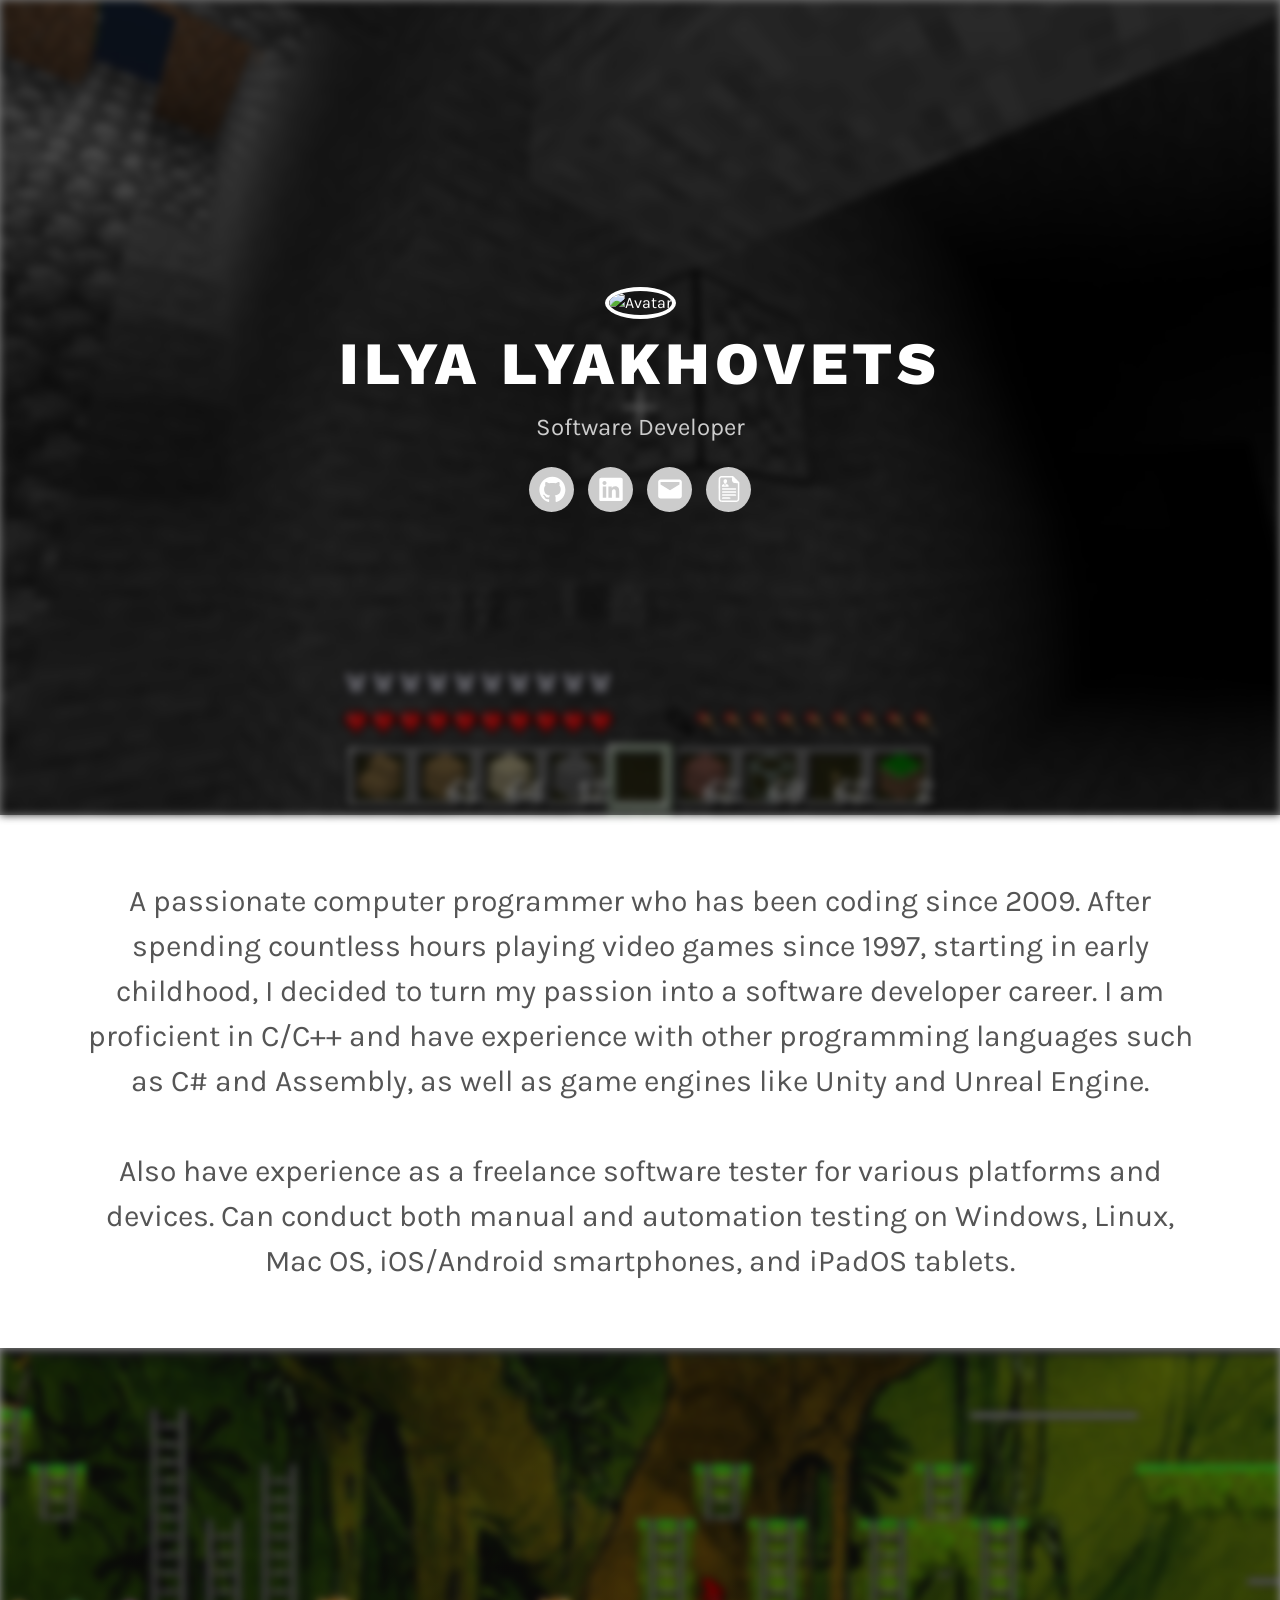
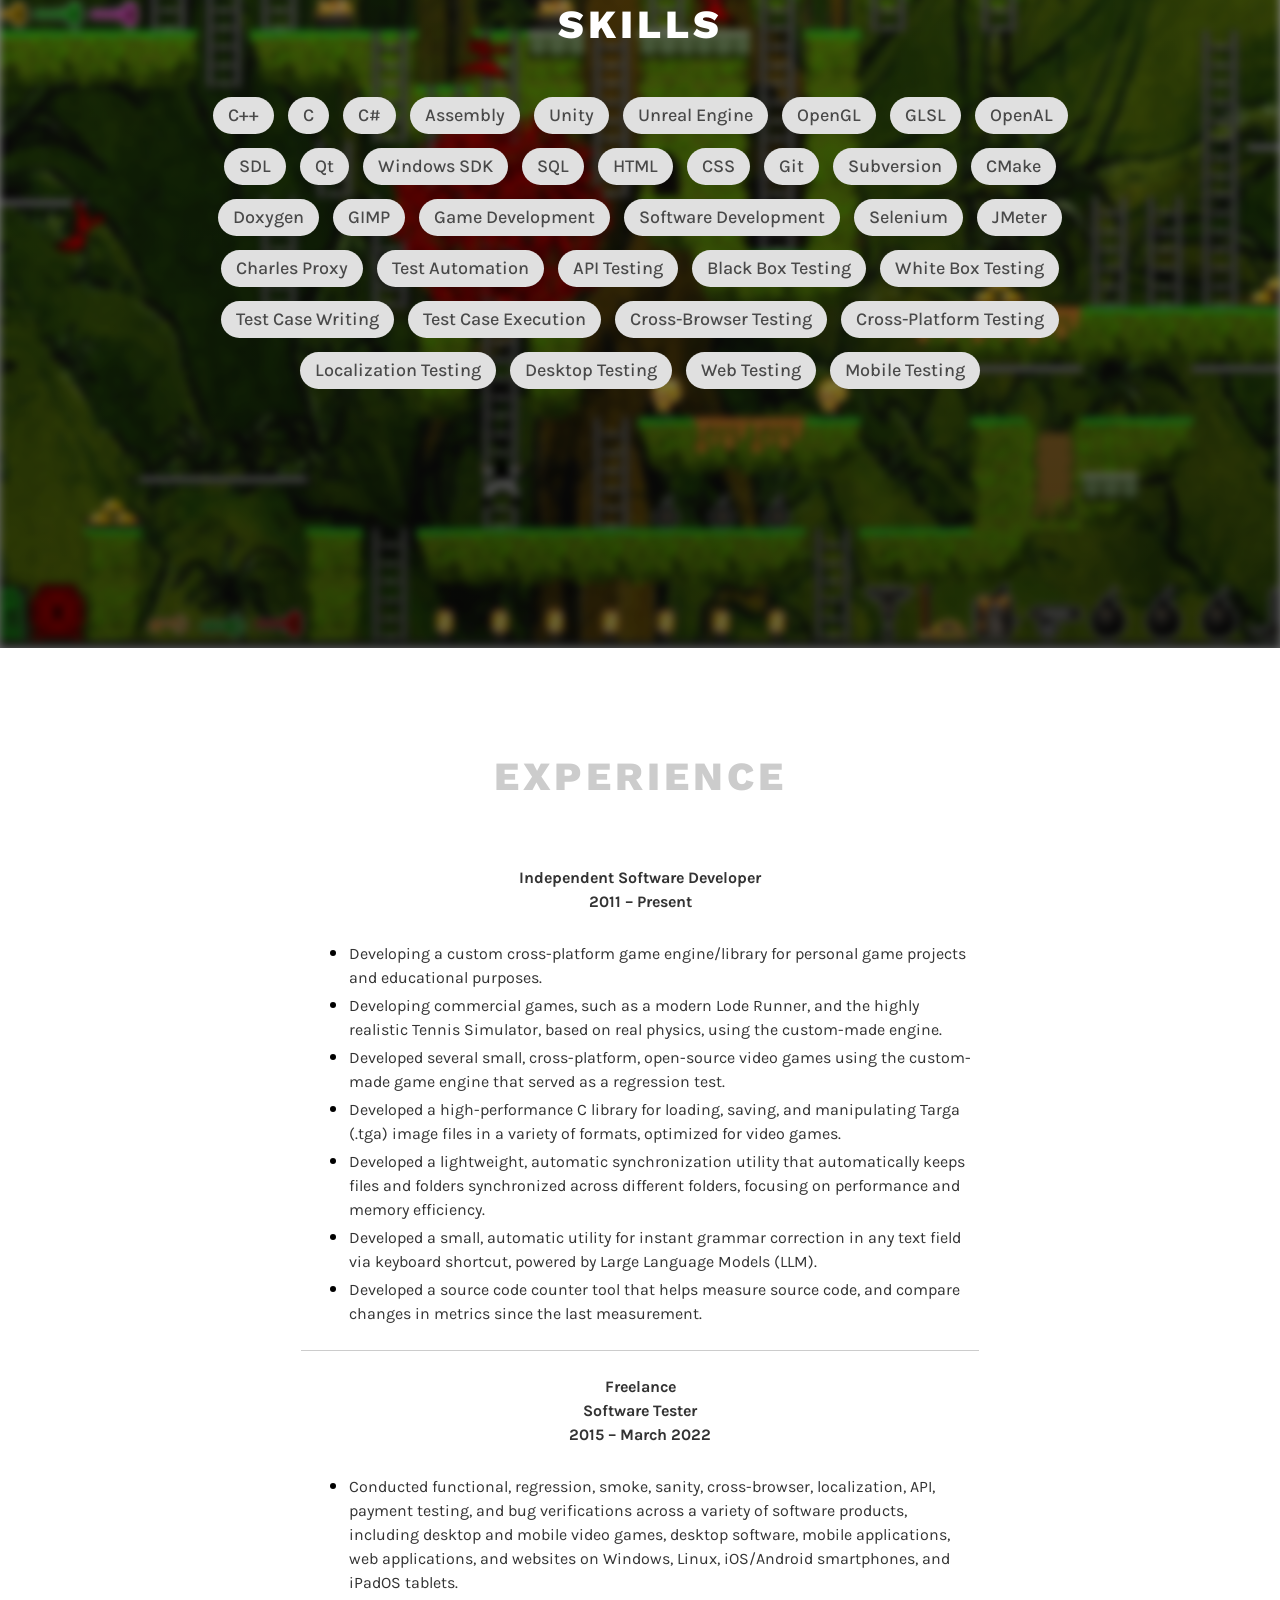
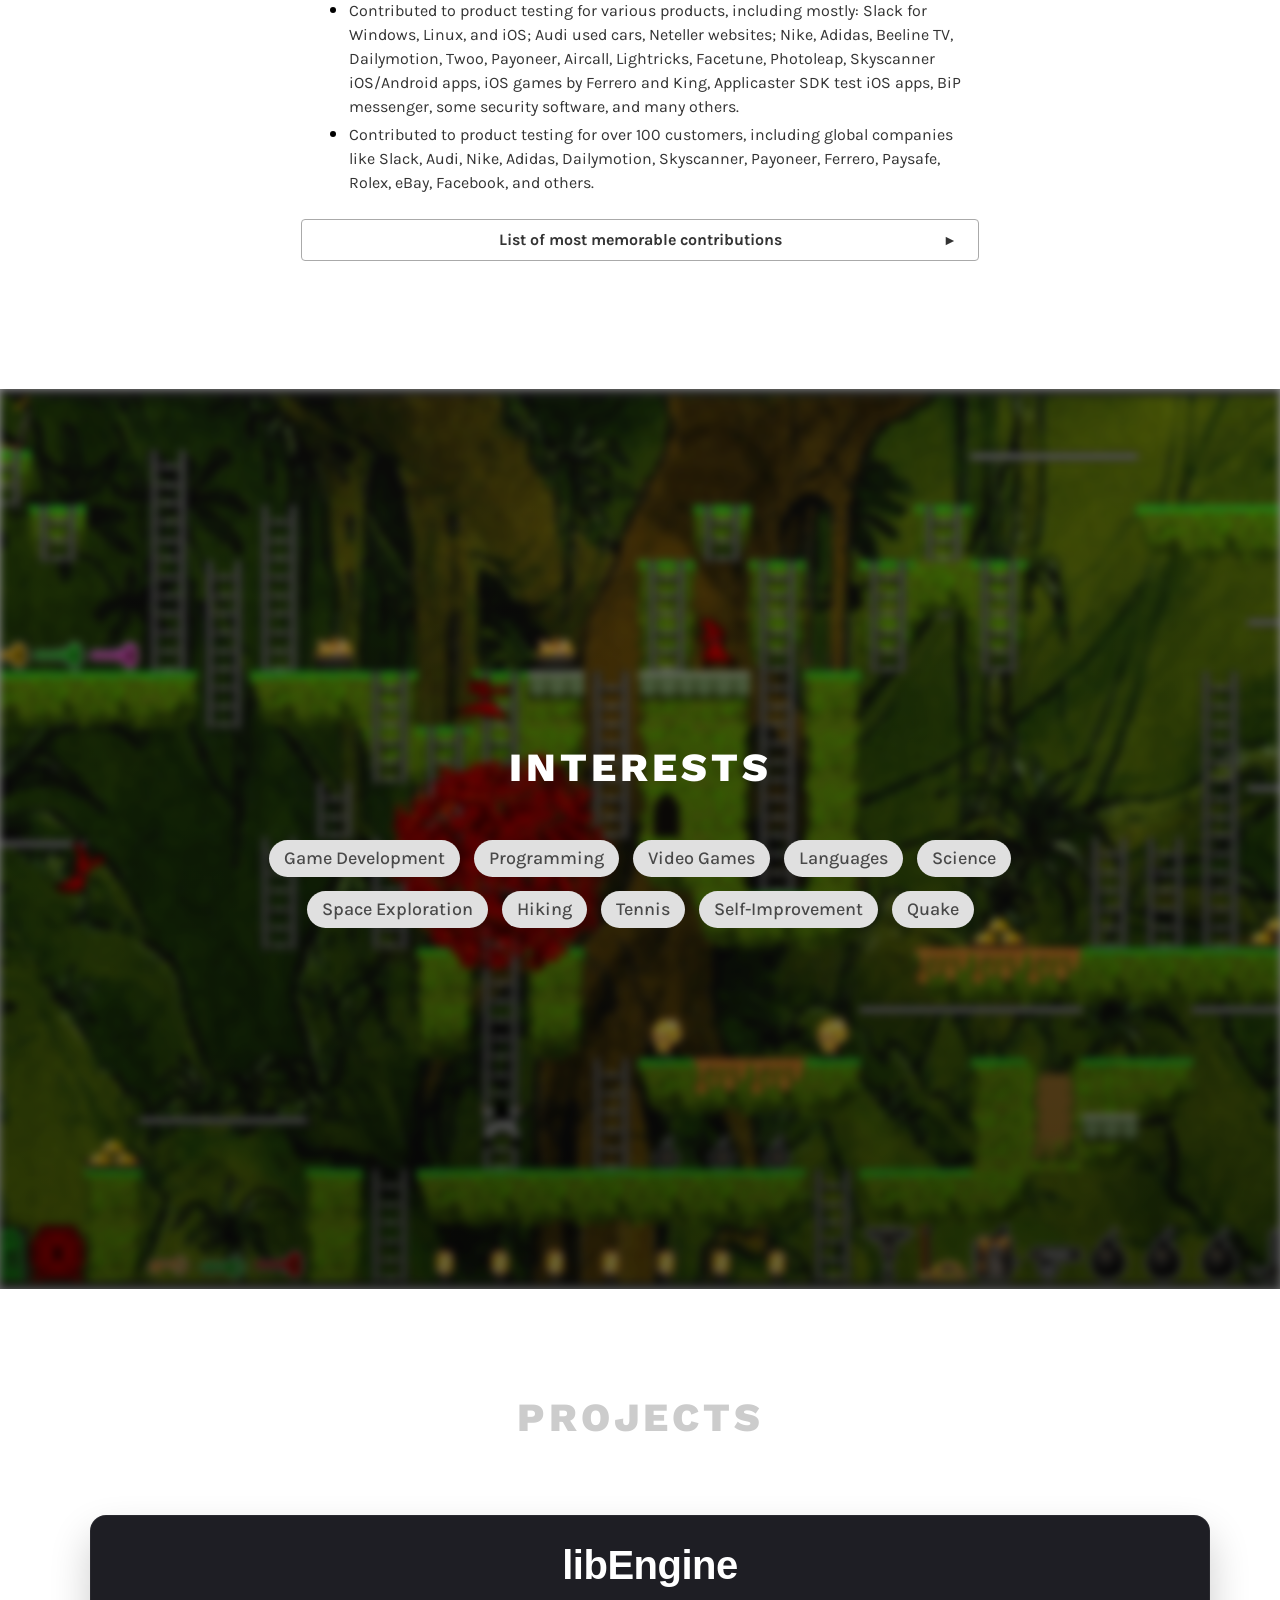
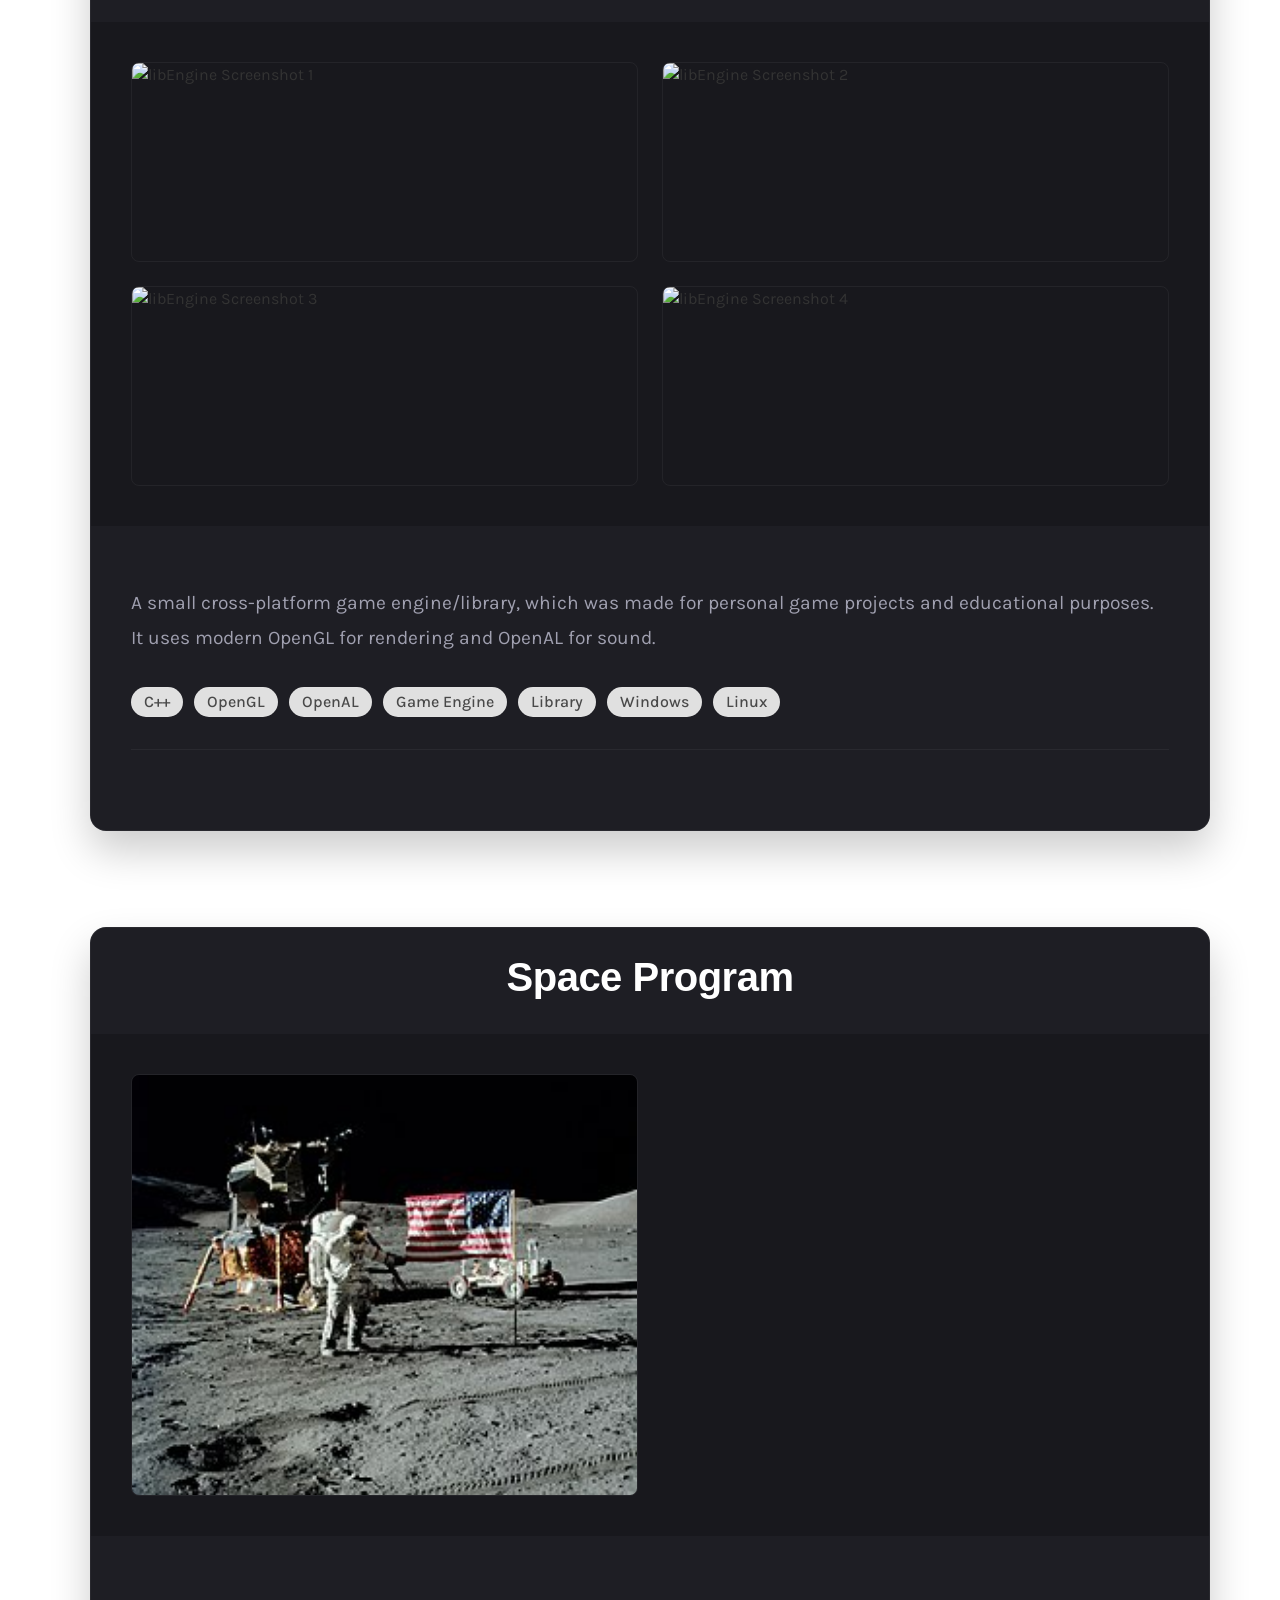
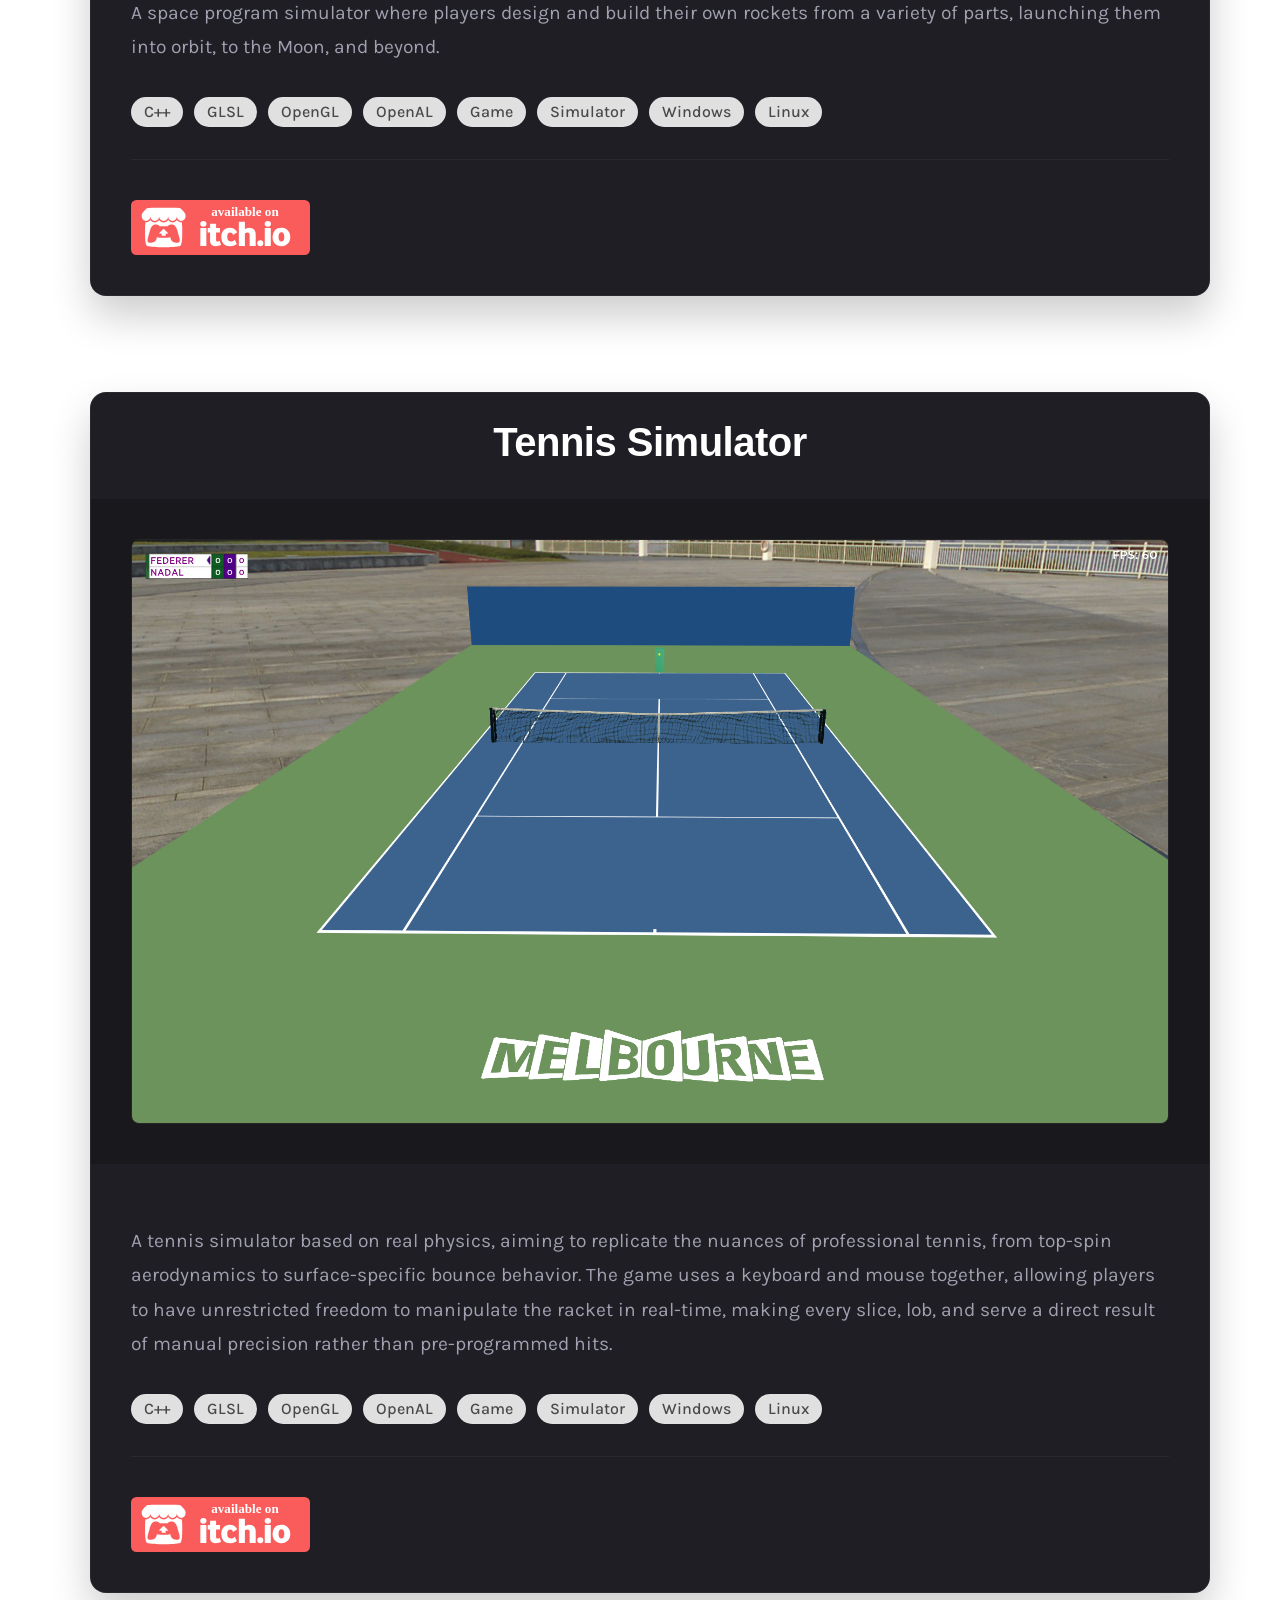
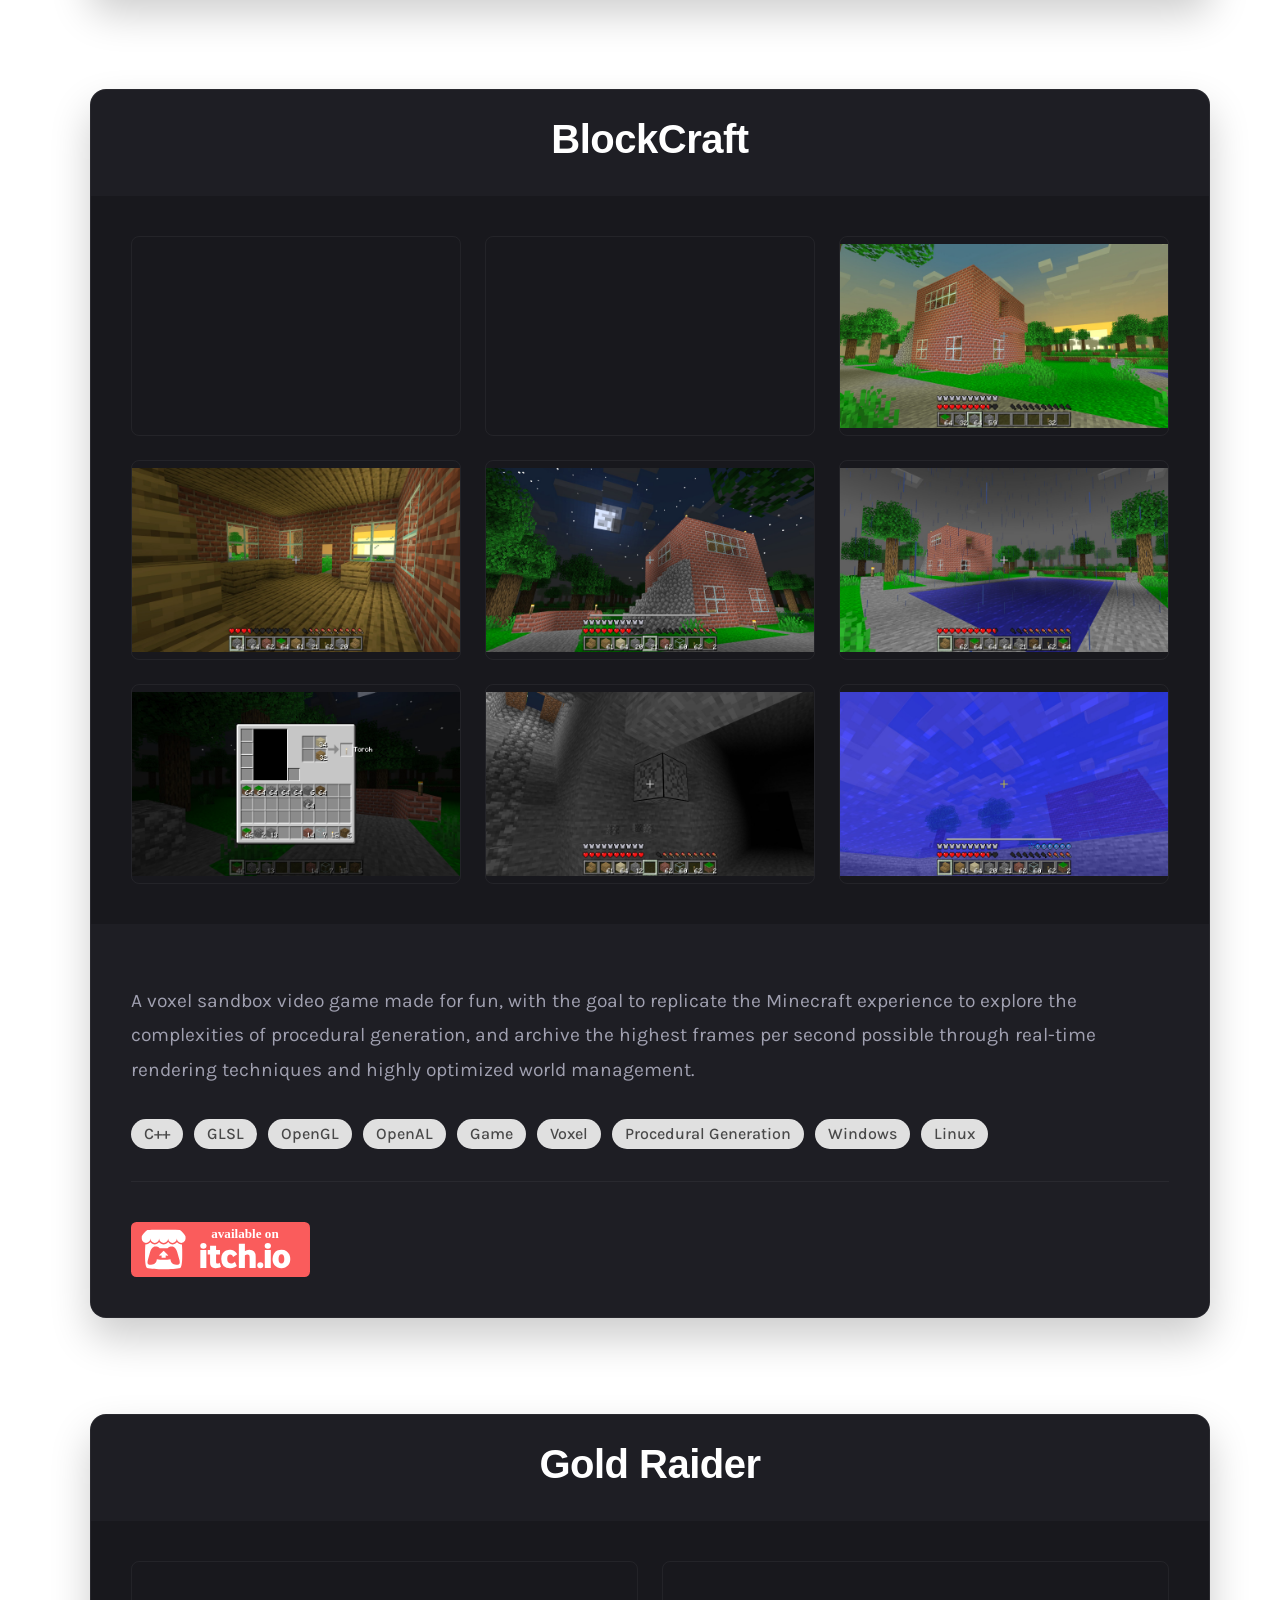
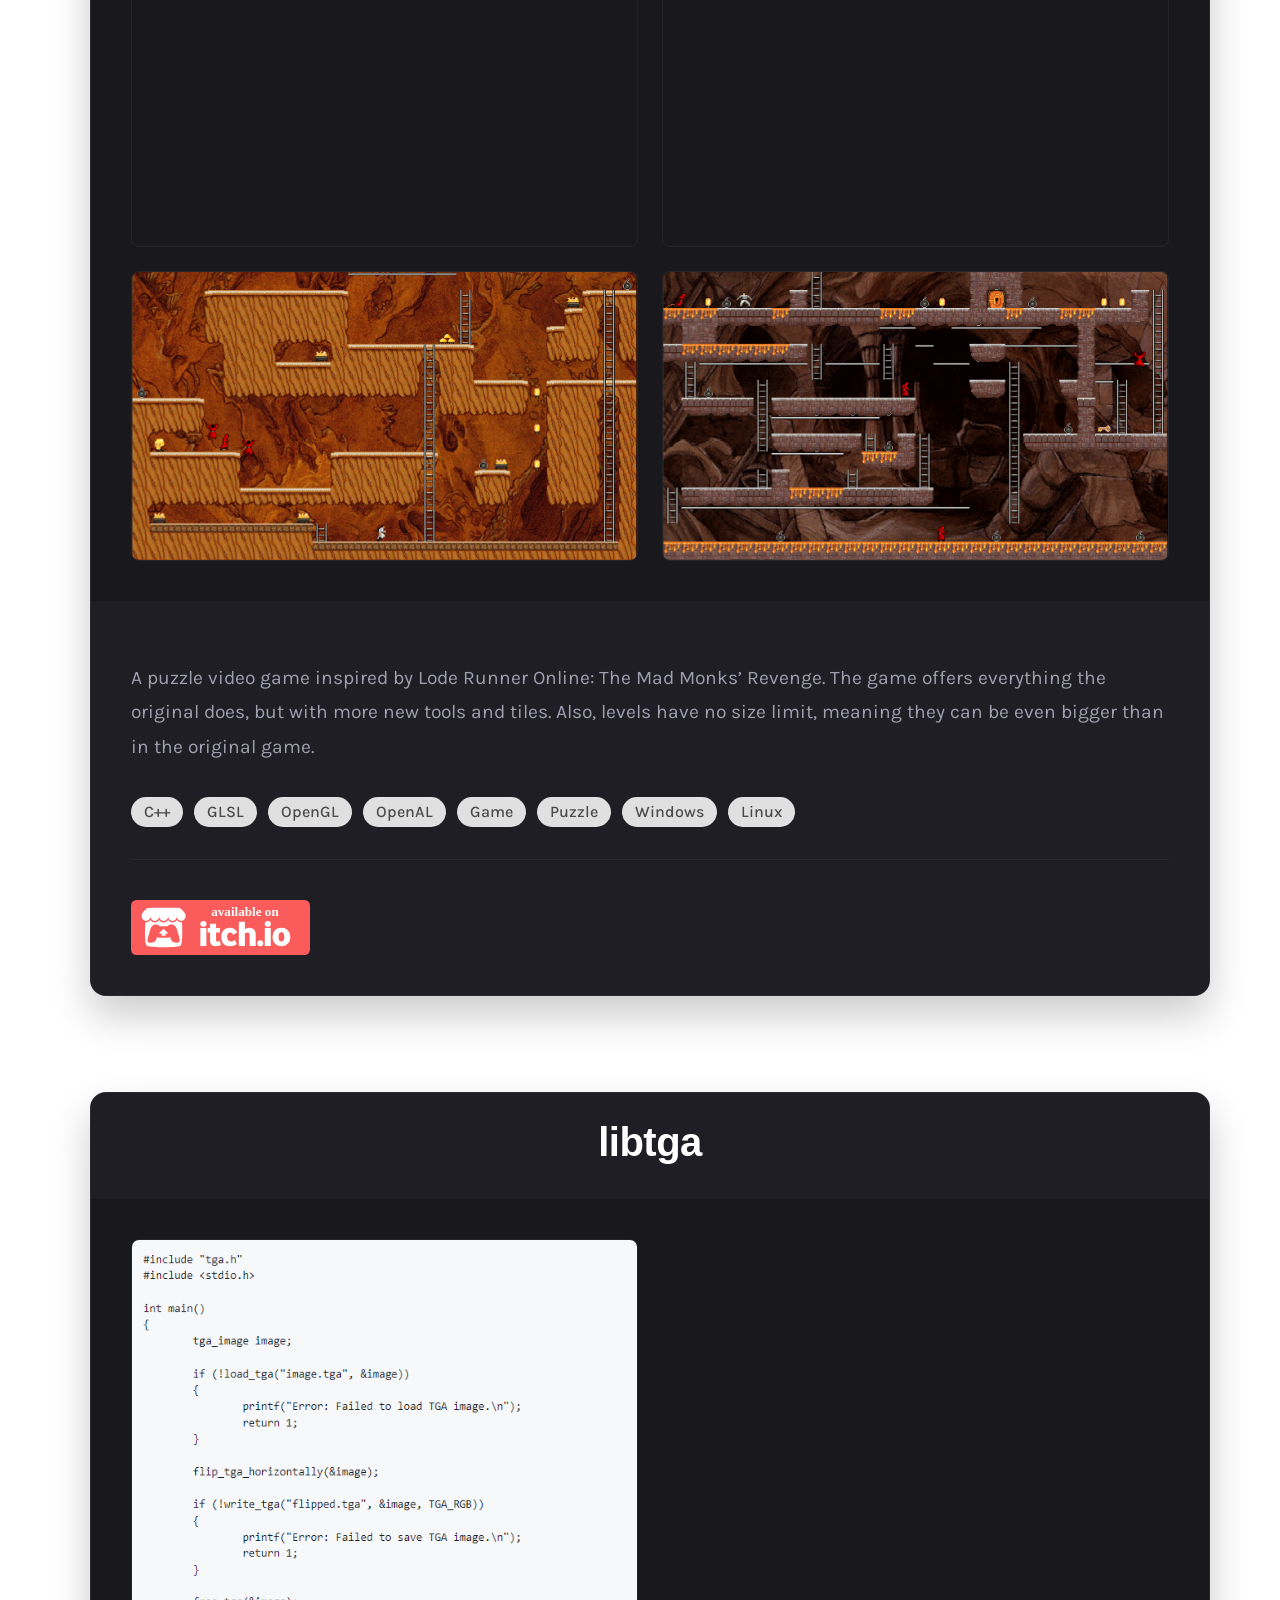
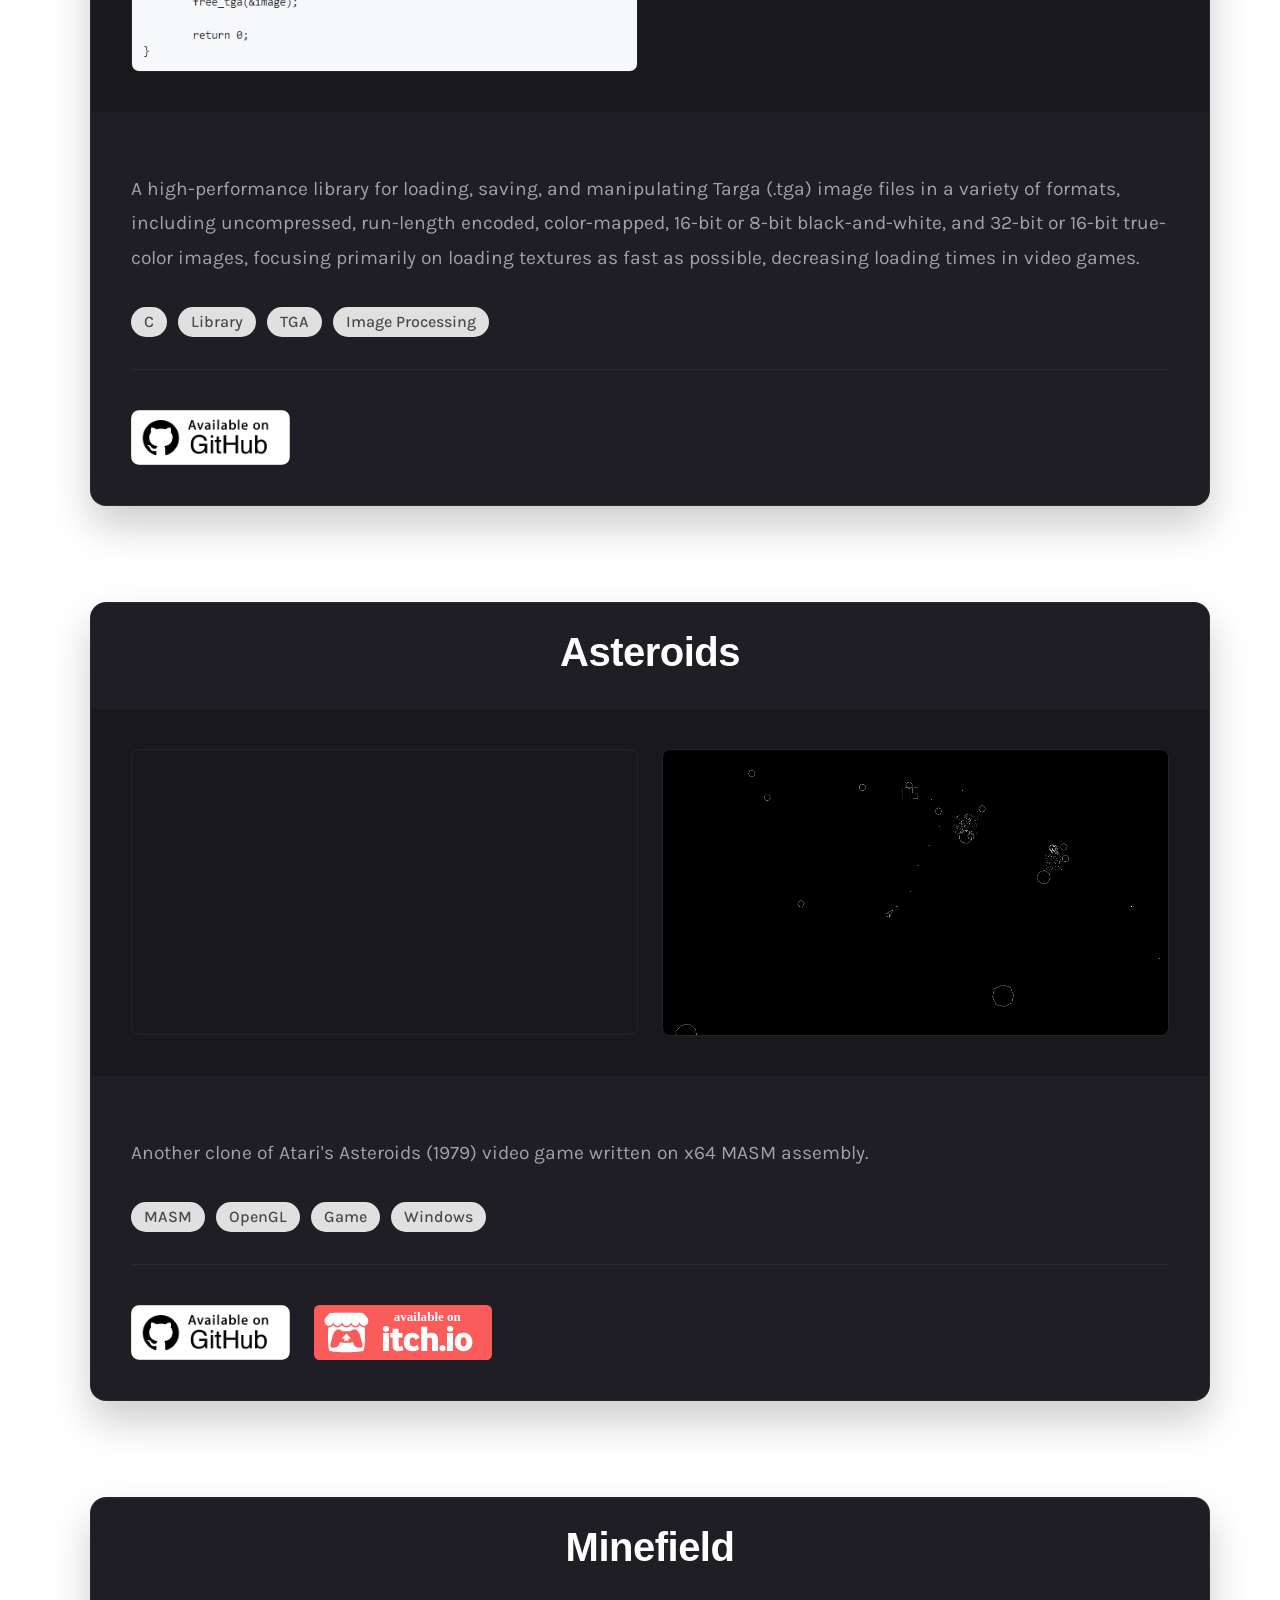
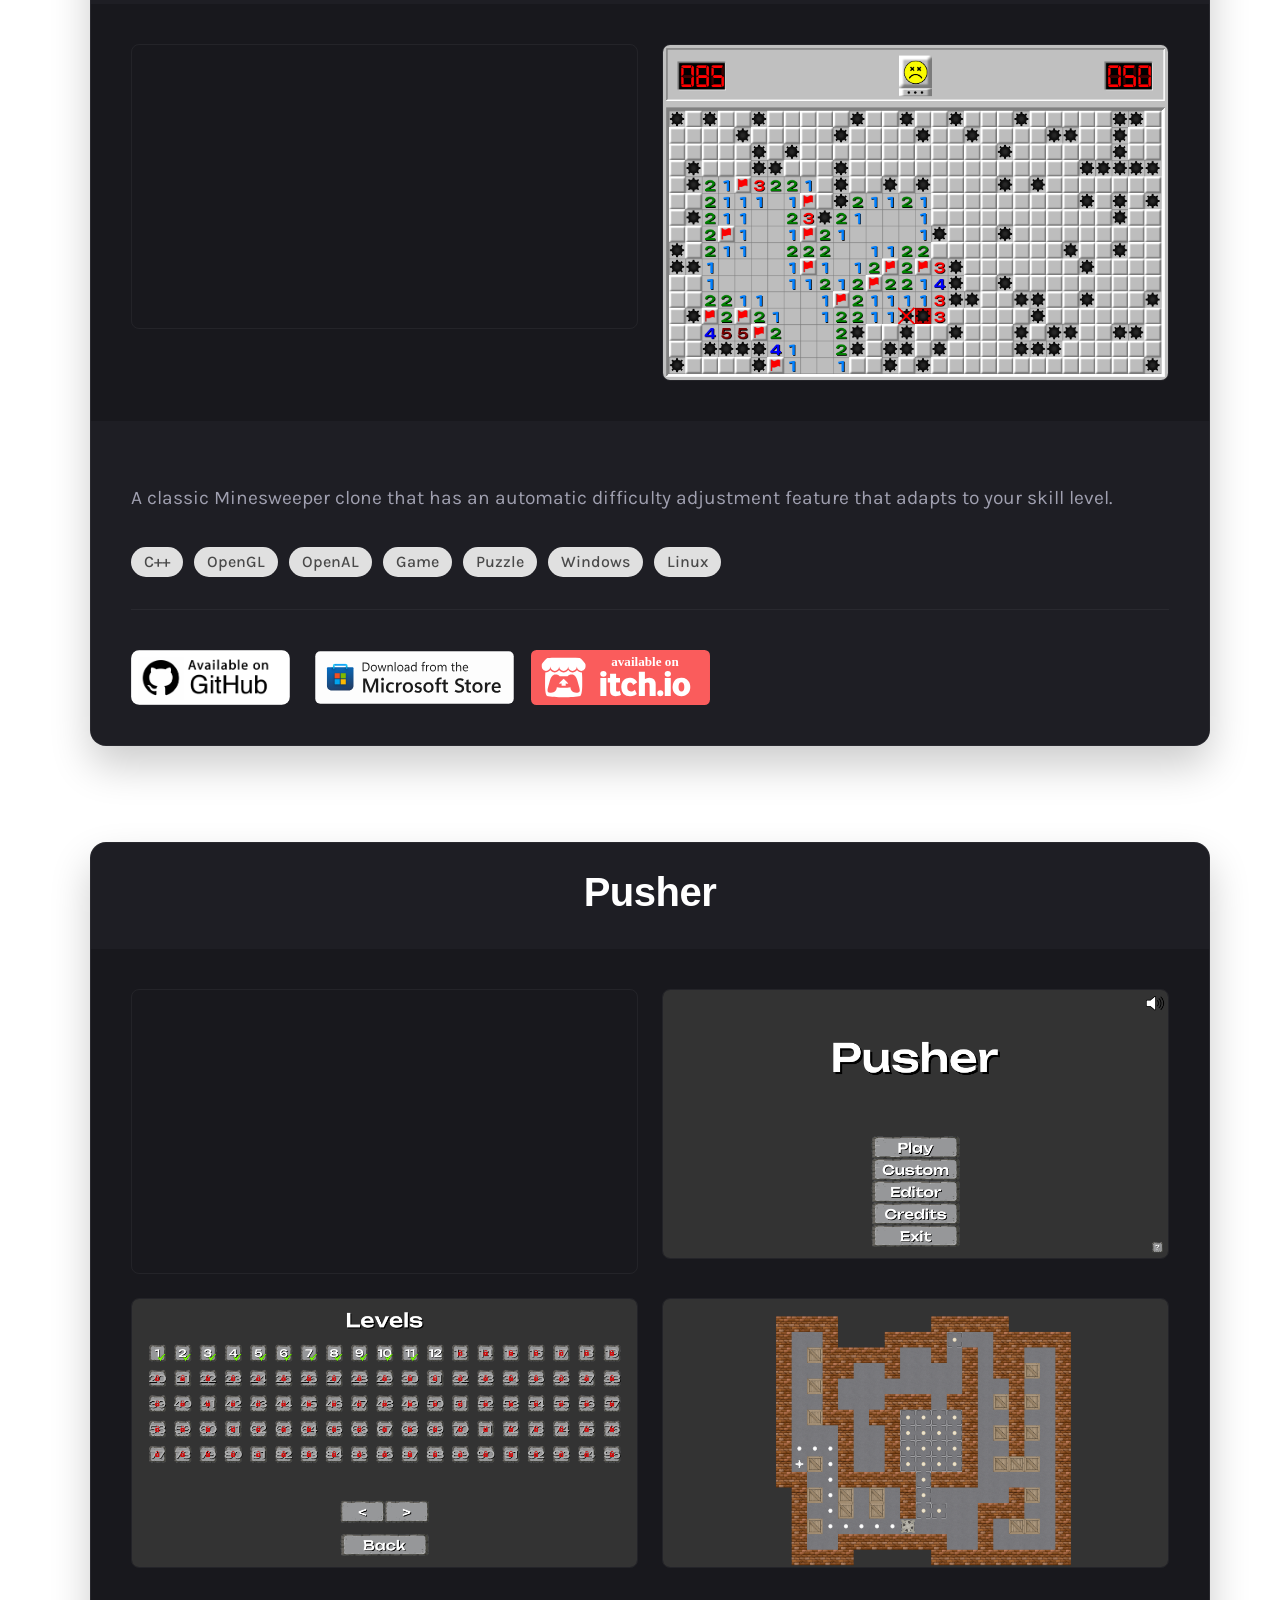
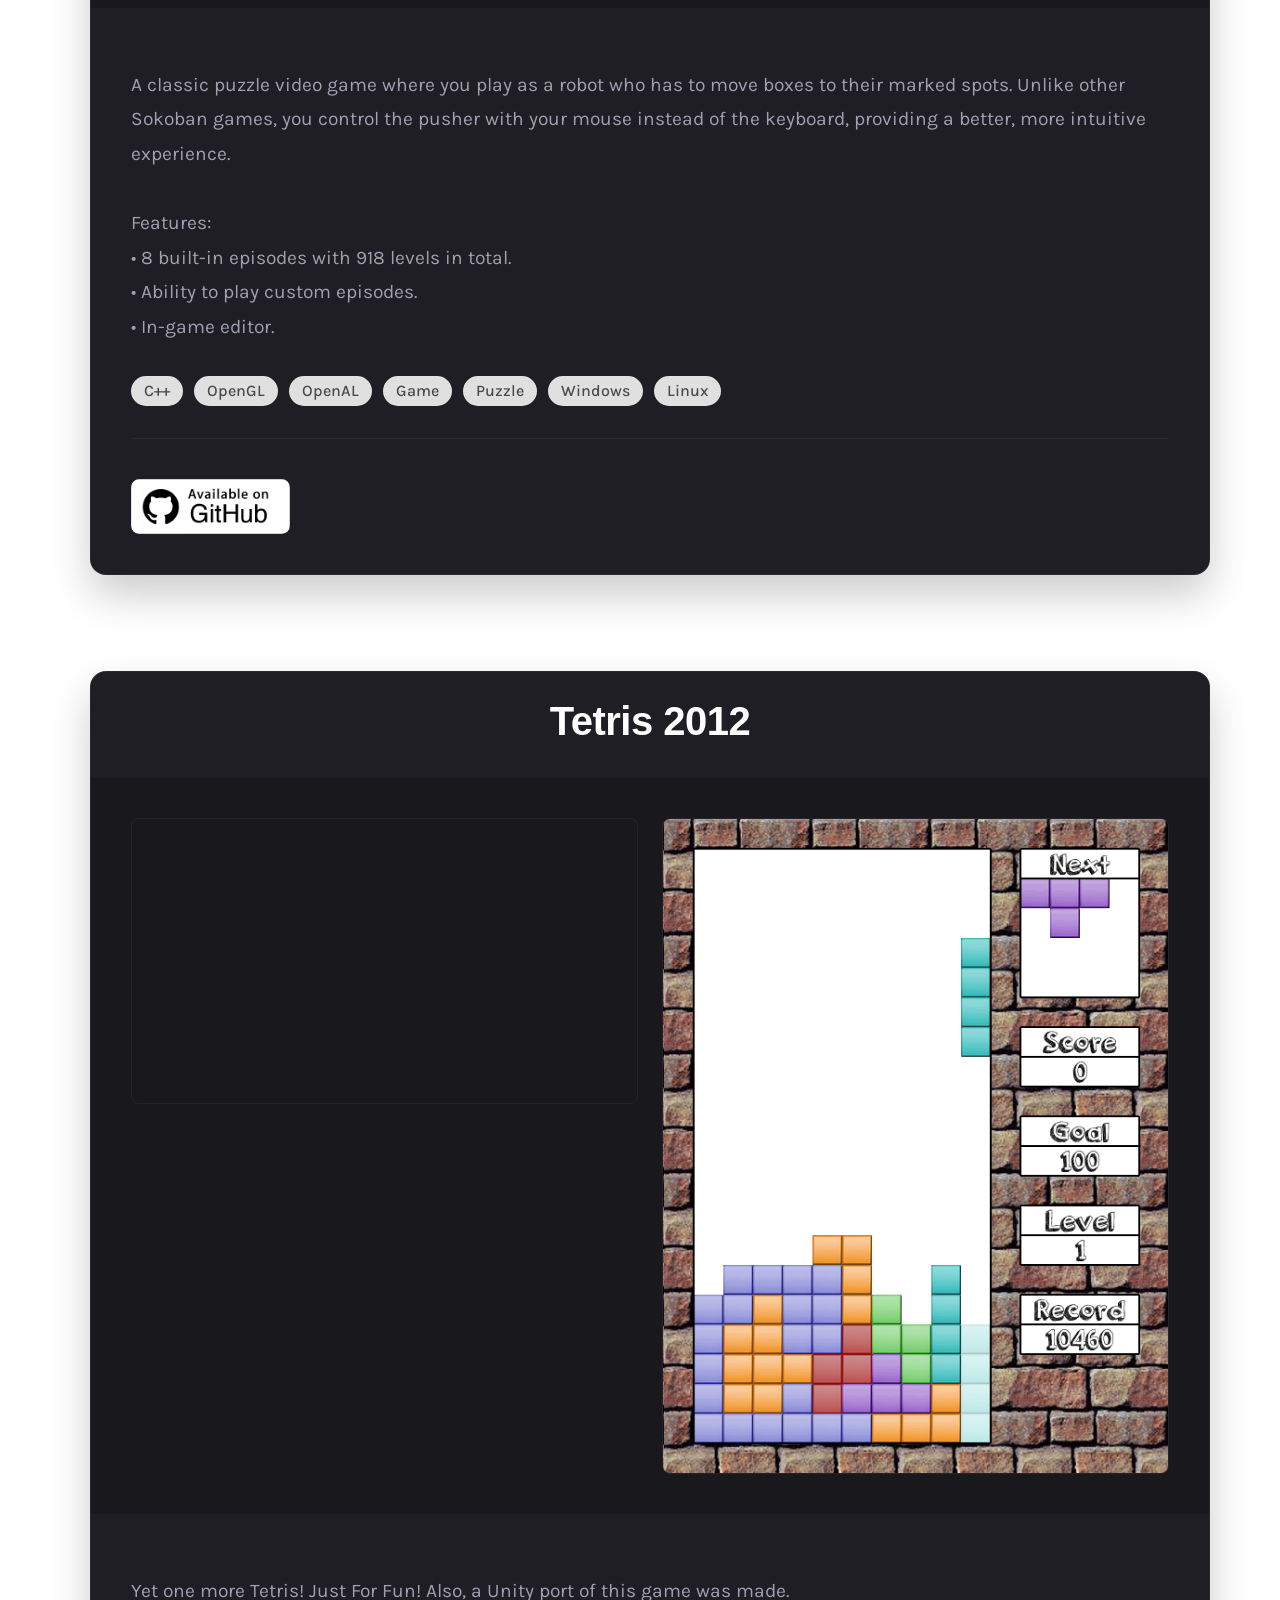
==== light.html @ 23eed8d0 "Init" ====
<!DOCTYPE html>

<html>

<head>
	<title>Ilya Lyakhovets - Software Developer</title>

	<meta name='robots' content='noindex,nofollow' />

	<meta charset="utf-8" />
	<meta lang="en" />
	<meta http-equiv="Content-Type" />
	<meta content="text/html" />
	<meta name="viewport" content="width=device-width, initial-scale=1.0, user-scalable=no" />

	<meta name="twitter:card" content="summary" />
	<meta property='og:title' content='Ilya Lyakhovets - Software Developer' />
	<meta property='og:image'
		content='https://gravatar.com/avatar/655f60ffa1a6ae127097d64c8417f8a7687ff27865ecfe8720d171d88a812bda?s=300' />
	<meta property='og:description' content='Personal website' />
	<meta property='og:url' content='https://ilyalts.github.io/' />
	<meta name="description" content="Ilya Lyakhovets - Software Developer">
	<meta name="author" content="Ilya Lyakhovets">

	<link rel="stylesheet" href="css/style.css" type='text/css' media='all'>
	<link rel="stylesheet" href="css/modal.css" type='text/css' media='all'>
	<link rel='stylesheet' id='lts-fonts_url-css'
		href='https://fonts.googleapis.com/css?family=Work+Sans%3A800%7CKarla%3A400%2C400italic%2C700%2C700italic&#038;subset=latin%2Clatin-ext'
		media='all' />
	<!--<link rel="icon" href="favicon-blue.ico" type="image/x-icon">-->

	<!--Doesn't work properly in Firefox when using automatic option-->
	<meta name="color-scheme" content="light">
	<link rel="icon" href="favicon-black.ico" type="image/x-icon" media="(prefers-color-scheme: light)">
	<link rel="icon" href="favicon-white.ico" type="image/x-icon" media="(prefers-color-scheme: dark)">

	<!-- Global site tag (gtag.js) - Google Analytics -->
	<script async src="https://www.googletagmanager.com/gtag/js?id=UA-62017066-2"></script>
</head>

<!--======================================== MAIN ========================================-->

<body class="logged-in admin-bar lts-front-page author-hidden">
	<link rel="stylesheet" href="css/projects-inline.css">
	<header id="masthead">
		<div class="custom-header">
			<div class="custom-header-image"> <!--style="background-image: url(images/projects/gold-raider.png);">-->
				<video class="blur" autoplay muted loop id="background-video" poster="images/projects/blockcraft6.jpg">
					<source src="videos/blockcraft3.mp4" type="video/mp4">
				</video>

				<div class="site-branding">
					<div class="wrap">
						<img class="avatar"
							src="https://gravatar.com/avatar/655f60ffa1a6ae127097d64c8417f8a7687ff27865ecfe8720d171d88a812bda?s=300"
							alt="Avatar">
						<p class="site-title">Ilya Lyakhovets</p>
						<p class="site-description">Software Developer</p>

						<footer class="site-footer">
							<nav class="social-navigation social-navigation-svg" aria-label="Social Links Menu">
								<div class="menu-social-links-container">
									<ul id="menu-social-links" class="menu">
										<!--<li><a target="_blank" rel="noopener" href="https://www.facebook.com/IlyaLts">
												<span class="screen-reader-text">Facebook</span><svg class="icon" aria-hidden="true" role="img"> <use href="#icon-facebook" xlink:href="#icon-facebook"></use> </svg></a></li>-->
										<!--<li><a target="_blank" rel="noopener" href="https://x.com/IlyaLts">
												<span class="screen-reader-text">X</span><svg class="icon" aria-hidden="true" role="img"> <use href="#icon-x-com" xlink:href="#icon-twitter"></use> </svg></a></li>-->
										<!--<li><a target="_blank" rel="noopener"
												href="https://www.youtube.com/playlist?list=PLLYiQsI5wtJwapplodnpHkqEillLr6jeK">
												<span class="screen-reader-text">YouTube</span><svg class="icon"
													aria-hidden="true" role="img">
													<use href="#icon-youtube" xlink:href="#icon-youtube"></use>
												</svg></a></li>-->
										<!--<li><a target="_blank" rel="noopener" href="https://ilyalts.itch.io/">
												<span class="screen-reader-text">itch.io</span><svg class="icon"
													aria-hidden="true" role="img">
													<use href="#icon-itch" xlink:href="#icon-itch"></use>
												</svg></a></li>-->
										<li><a target="_blank" rel="noopener" href="http://github.com/IlyaLts">
												<span class="screen-reader-text">GitHub</span><svg class="icon"
													aria-hidden="true" role="img">
													<use href="#icon-github" xlink:href="#icon-github"></use>
												</svg></a></li>
										<li><a target="_blank" rel="noopener"
												href="https://www.linkedin.com/in/ilyalts">
												<span class="screen-reader-text">LinkedIn</span><svg class="icon"
													aria-hidden="true" role="img">
													<use href="#icon-linkedin" xlink:href="#icon-linkedin"></use>
												</svg></a></li>
										<li><a href="mailto:ilyalyakhovets@gmail.com">
												<span class="screen-reader-text">E-mail</span><svg class="icon"
													aria-hidden="true" role="img">
													<use href="#icon-mail" xlink:href="#icon-mail"></use>
												</svg></a></li>
										<li><a target="_blank" rel="noopener"
												href="https://drive.google.com/file/d/1f4oYuUbys5PkiRNXTstNfZVbvb8HQ6Bp/view">
												<span class="screen-reader-text">Resume</span><svg class="icon"
													aria-hidden="true" role="img">
													<use href="#icon-resume" xlink:href="#icon-resume"></use>
												</svg></a></li>
									</ul>
								</div>
							</nav> <!-- .social-navigation -->
						</footer>
					</div> <!-- .wrap -->
				</div> <!-- .site-branding -->
			</div>
		</div> <!--.custom-header-->
	</header> <!-- MAIN -->

	<!-- ABOUT -->
	<div id="about" class="site-content">
		<div id="primary" class="content-area">
			<main class="site-main" role="main">

				<div class="wrap">
					<article class="lts-intro">
						<div class="entry-content">
							<p style="text-align:center;">A passionate computer programmer who has been coding since
								2009.
								After spending countless hours playing video games since 1997, starting in early childhood, I decided to turn my passion into a software developer career. I am proficient in C/C++ and have experience
								with other programming languages such as C# and Assembly, as well as game engines
								like Unity and Unreal Engine.

								<br><br>
								Also have experience as a freelance software tester for various platforms and devices.
								Can conduct both manual and automation testing on Windows, Linux, Mac OS, iOS/Android
								smartphones, and iPadOS tablets.
						</div>
					</article>
				</div>
		</div>
	</div> <!-- ABOUT -->

	<!--======================================== SKILLS ========================================-->
	<article class="lts-panel one-column has-post-thumbnail">
		<div class="panel-image"> <!--style="background-image: url(images/projects/pusher.png)");"-->
			<video autoplay muted loop id="background-video" class="blur" poster="images/projects/gold-raider.png">
				<source src="videos/blockcraft2.mp4" type="video/mp4">
			</video>
			<div style="padding-top: 60%"></div>
		</div>

		<div class="panel-content" id='skills'>
			<div class="wrap">
				<header class="entry-header">
					<h2 class="entry-title">Skills</h2>
				</header> <!-- .entry-header -->

				<div class="entry-content">
					<p style="text-align: center; margin: 0px;">
						<span class="tag">C++</span>
						<span class="tag">C</span>
						<span class="tag">C#</span>
						<span class="tag">Assembly</span>
						<span class="tag">Unity</span>
						<span class="tag">Unreal Engine</span>
						<span class="tag">OpenGL</span>
						<span class="tag">GLSL</span>
						<span class="tag">OpenAL</span>
						<span class="tag">SDL</span>
						<span class="tag">Qt</span>
						<span class="tag">Windows SDK</span>
						<span class="tag">SQL</span>
						<span class="tag">HTML</span>
						<span class="tag">CSS</span>
						<span class="tag">Git</span>
						<span class="tag">Subversion</span>
						<span class="tag">CMake</span>
						<span class="tag">Doxygen</span>
						<span class="tag">GIMP</span>
						<span class="tag">Game Development</span>
						<span class="tag">Software Development</span>
						<span class="tag">Selenium</span>
						<span class="tag">JMeter</span>
						<span class="tag">Charles Proxy</span>
						<span class="tag">Test Automation</span>
						<span class="tag">API Testing</span>
						<span class="tag">Black Box Testing</span>
						<span class="tag">White Box Testing</span>
						<span class="tag">Test Case Writing</span>
						<span class="tag">Test Case Execution</span>
						<span class="tag">Cross-Browser Testing</span>
						<span class="tag">Cross-Platform Testing</span>
						<span class="tag">Localization Testing</span>
						<span class="tag">Desktop Testing</span>
						<span class="tag">Web Testing</span>
						<span class="tag">Mobile Testing</span>
					</p>
				</div> <!-- .entry-content -->
			</div> <!-- .wrap -->
		</div> <!-- .panel-content -->
	</article> <!-- SKILLS -->

	<!--======================================== EXPERIENCE ========================================-->
	<article class="lts-panel one-column has-post-thumbnail">


		<div class="panel-content" id='experience'>
			<div class="wrap">
				<header class="entry-header">
					<h2 class="entry-title">Experience</h2>
				</header> <!-- .entry-header -->

				<div class="entry-content">
					<p style="text-align: center; margin-bottom: 0px;">
						<br><strong>Independent Software Developer</strong>
						<br><strong>2011 &#8211; Present</strong> <!--(<span id="years-since">></span> years)
							
							<script>
								const currentDate = new Date();
								const referenceDate = new Date('2011-01-01');
								const years = currentDate.getFullYear() - referenceDate.getFullYear();

								const yearsSinceElement = document.getElementById('years-since');
								yearsSinceElement.textContent = `${years}`;
							</script>-->
					</p>

					<p style="text-align: left;">
					<ul>
						<li>Developing a custom cross-platform game engine/library for personal game projects and
							educational purposes.</li>
						<li>Developing commercial games, such as a modern Lode Runner, and the highly realistic Tennis
							Simulator, based on real physics, using the custom-made engine.</li>
						<li>Developed several small, cross-platform, open-source video games using the custom-made game
							engine that served as a regression test.</li>
						<li>Developed a high-performance C library for loading, saving, and manipulating Targa (.tga)
							image files in a variety of formats, optimized for video games.</li>
						<li>Developed a lightweight, automatic synchronization utility that automatically keeps files
							and folders synchronized across different folders, focusing on performance and memory
							efficiency.</li>
						<li>Developed a small, automatic utility for instant grammar correction in any text field via
							keyboard shortcut, powered by Large Language Models (LLM).</li>
						<li>Developed a source code counter tool that helps measure source code, and compare changes in
							metrics since the last measurement.</li>
					</ul>
					</p>

					<hr>

					<p style="text-align: center; margin-bottom: 0px;">
						<strong>Freelance</strong>
						<br><strong>Software Tester</strong>
						<br><strong>2015 &#8211; March 2022</strong> <!--(6 years)-->
					</p>

					<div class="align:center;">
						<p style="text-align:left;">
						<ul>
							<li>Conducted functional, regression, smoke, sanity, cross-browser, localization, API,
								payment testing, and bug verifications across a variety of software products, including
								desktop and mobile video games, desktop software, mobile applications, web applications,
								and websites on Windows, Linux, iOS/Android smartphones, and iPadOS tablets.</li>
							<li>Contributed to product testing for various products, including mostly: Slack for
								Windows, Linux, and iOS; Audi used cars, Neteller websites; Nike, Adidas, Beeline TV,
								Dailymotion, Twoo, Payoneer, Aircall, Lightricks, Facetune, Photoleap, Skyscanner
								iOS/Android apps, iOS games by Ferrero and King, Applicaster SDK test iOS apps, BiP
								messenger, some security software, and many others.</li>
							<li>Contributed to product testing for over 100 customers, including global companies like
								Slack, Audi, Nike, Adidas, Dailymotion, Skyscanner, Payoneer, Ferrero, Paysafe, Rolex,
								eBay, Facebook, and others.</li>
						</ul>

						<details>
							<summary>List of most memorable contributions</summary>

							<ul>
								<li><b>Slack app</b> <i>(functional testing on various Linux distributions, Windows, and
										iOS smartphones)</i></li>
								<li><b>Audi used cars website</b> <i>(functional cross-browser testing)</i></li>
								<li><b>Dailymotion iOS app</b> <i>(functional testing)</i></li>
								<li><b>Beeline TV iOS app</b> <i>(functional testing for smartphones and iPads)</i></li>
								<li><b>Twoo social network iOS app</b> <i>(functional testing)</i></li>
								<li><b>Nike iOS/Android app</b> <i>(payment testing)</i></li>
								<li><b>Adidas iOS app</b> <i>(functional testing)</i></li>
								<li><b>Applicaster SDK, and StartApp SDK</b> <i>(functional testing of various
										applications that utilize those SDK)</i></li>
								<li><b>Magic Kinder Ducati, Magic Kinder, Jurassic World, and other iOS games by
										Ferrero</b> <i>(functional and QR code scanning testing)</i></li>
								<li><b>BabyTV, BabyFirst iOS apps</b> <i>(functional testing)</i></li>
								<li><b>Cybersecurity software</b> <i>(functional and stability testing on Windows,
										ensuring that the system performs as expected and everything works as
										intended)</i></li>
								<li><b>Lightricks, Facetune, and Photoleap iOS apps</b> <i>(functional testing)</i></li>
								<li><b>Skyscanner app</b> <i>(sanity testing for iOS smartphones)</i></li>
								<li><b>BiP messenger iOS app</b> <i>(functional and localization testing)</i></li>
								<li><b>Magisto, and KineMaster iOS apps</b> <i>(functional testing)</i></li>
								<li><b>Neteller website</b> <i>(functional testing of onboarding functionality)</i></li>
								<li><b>Kaltura Capture</b> <i>(functional testing)</i></li>
								<li><b>Candy Crush Saga iOS game by King</b> <i>(localization testing)</i></li>
								<li><b>Coin Master iOS game</b> <i>(sanity testing and bug hunting)</i></li>
								<li><b>Smart Capture iOS app by Onfido</b> <i>(functional testing)</i></li>
								<li><b>Aircall app</b> <i>(functional testing on Windows, and iOS smartphones)</i></li>
								<li><b>Payoneer iOS app</b> <i>(functional and usability testing of a new modern
										app)</i></li>
								<li><b>Facebook app</b> <i>(Functional testing of a new regional ad posting feature)</i>
								</li>
								<li><b>eBay website</b> <i>(functional testing of a new search feature)</i></li>
								<li><b>PokerStars, Europa Casino, and other gambling websites and games</b>
									<i>(functional, performance, and deposit testing)</i>
								</li>
								<li><b>Rolex website</b> <i>(price checking)</i></li>
								<li><b>Trax Retail iOS app</b> <i>(bug hunting)</i></li>
								<li><b>TechRepublic website</b> <i>(functional testing on desktop, and iOS
										smartphones)</i></li>
								<li><b>Seenit Capture iOS app</b> <i>(functional testing)</i></li>
								<li><b>CNET Tech Today iOS app</b> <i>(functional testing)</i></li>
								<li><b>Gemalto MobilePass+ ios app</b> <i>(functinal testing)</i></li>
								<li><b>Experis iOS app</b> <i>(functional testing)</i></li>
								<li><b>Emirates website</b> <i>(functional, and localization testing)</i></li>
								<li><b>NFL website</b> <i>(functional testing on iOS smartphones)</i></li>
								<li><b>Dan Patrick Live Session iOS app</b> <i>(functional testing)</i></li>
							</ul>
						</details>
						</p>
					</div>
				</div> <!-- .entry-content -->
			</div> <!-- .wrap -->
		</div> <!-- .panel-content -->
	</article> <!-- EXPERIENCE -->

	<!--======================================== INTERESTS ========================================-->
	<article class="lts-panel one-column has-post-thumbnail">
		<div class="panel-image">
			<video class="blur" autoplay muted loop id="background-video" poster="images/projects/gold-raider.png">
				<source src="videos/gold-raider-multiplayer.mp4" type="video/mp4">
			</video>
			<div style="padding-top: 60%"></div>
		</div>

		<div class="panel-content" id='interests'>
			<div class="wrap">
				<header class="entry-header">
					<h2 class="entry-title">Interests</h2>
				</header> <!-- .entry-header -->

				<div class="entry-content">
					<p style="text-align: center; margin: 0px;">
						<span class="tag">Game Development</span>
						<span class="tag">Programming</span>
						<span class="tag">Video Games</span>
						<span class="tag">Languages</span>
						<span class="tag">Science</span>
						<span class="tag">Space Exploration</span>
						<span class="tag">Hiking</span>
						<span class="tag">Tennis</span>
						<span class="tag">Self-Improvement</span>
						<span class="tag">Quake</span>
					</p>
				</div> <!-- .entry-content -->
			</div> <!-- .wrap -->
		</div> <!-- .panel-content -->
	</article> <!-- INTERESTS -->

	<!--======================================== PROJECTS ========================================-->
	<article class="lts-panel one-column has-post-thumbnail">

		<div class="panel-content" id='projects'>
			<div class="wrap">
				<header class="entry-header">
					<h2 class="entry-title">Projects</h2>
				</header> <!-- .entry-header -->

				<div class="portfolio-projects">

					<!-- libEngine -->
					<article class="portfolio has-post-thumbnail">
						<div class="project-detailed-content">
							<h2>libEngine</h2>
							<div class="modal-gallery grid-2x2">
								<img src="images/projects/libEngine.png" alt="libEngine Screenshot 1">
								<img src="images/projects/libEngine2.png" alt="libEngine Screenshot 2">
								<img src="images/projects/libengine3.png" alt="libEngine Screenshot 3">
								<img src="images/projects/libengine4.png" alt="libEngine Screenshot 4">
							</div>
							<div class="modal-info">
								<p>A small cross-platform game engine/library, which was made for personal game projects
									and educational purposes. It uses modern OpenGL for rendering and OpenAL for sound.
								</p>
								<div class="modal-tags">
									<span class="tag">C++</span>
									<span class="tag">OpenGL</span>
									<span class="tag">OpenAL</span>
									<span class="tag">Game Engine</span>
									<span class="tag">Library</span>
									<span class="tag">Windows</span>
									<span class="tag">Linux</span>
								</div>
								<!-- <div class="modal-links">
									<a href="https://github.com/IlyaLts/libEngine" target="_blank"
										class="github-link"><img src="images/logos/github-white.svg" alt="GitHub"
											class="github-logo"></a>
								</div> -->
							</div>
						</div>
					</article> <!-- libEngine -->

					<!-- Space Program -->
					<article class="portfolio has-post-thumbnail">
						<div class="project-detailed-content">
							<h2>Space Program</h2>
							<div class="modal-gallery grid-2x1">
								<img src="images/projects/space-program.jpg" alt="Space Program Screenshot">
							</div>
							<div class="modal-info">
								<p>A space program simulator where players design and build their own rockets from a
									variety of parts, launching them into orbit, to the Moon, and beyond.</p>
								<div class="modal-tags">
									<span class="tag">C++</span>
									<span class="tag">GLSL</span>
									<span class="tag">OpenGL</span>
									<span class="tag">OpenAL</span>
									<span class="tag">Game</span>
									<span class="tag">Simulator</span>
									<span class="tag">Windows</span>
									<span class="tag">Linux</span>
								</div>
								<div class="modal-links">
									<a href="https://ilyalts.itch.io/space-program" target="_blank"
										class="itch-link"><img src="images/logos/itchio-color.svg" alt="itch.io"
											class="itch-logo"></a>
								</div>
							</div>
						</div>
					</article> <!-- Space Program -->

					<!-- Tennis Simulator -->
					<article class="portfolio has-post-thumbnail">
						<div class="project-detailed-content">
							<h2>Tennis Simulator</h2>
							<div class="modal-gallery">
								<img src="images/projects/tennis-simulator.png" alt="Tennis Simulator Screenshot">
							</div>
							<div class="modal-info">
								<p>A tennis simulator based on real physics, aiming to replicate the nuances of
									professional
									tennis, from top-spin aerodynamics to surface-specific bounce behavior. The game
									uses a
									keyboard and mouse together, allowing players to have unrestricted freedom to
									manipulate
									the racket in real-time, making every slice, lob, and serve a direct result of
									manual
									precision rather than pre-programmed hits.</p>
								<div class="modal-tags">
									<span class="tag">C++</span>
									<span class="tag">GLSL</span>
									<span class="tag">OpenGL</span>
									<span class="tag">OpenAL</span>
									<span class="tag">Game</span>
									<span class="tag">Simulator</span>
									<span class="tag">Windows</span>
									<span class="tag">Linux</span>
								</div>
								<div class="modal-links">
									<a href="https://ilyalts.itch.io/tennis-simulator" target="_blank"
										class="itch-link"><img src="images/logos/itchio-color.svg" alt="itch.io"
											class="itch-logo"></a>
									<!-- Add more links if needed -->
								</div>
							</div>
						</div>
					</article> <!-- Tennis Simulator -->

					<!-- BlockCraft -->
					<article class="portfolio has-post-thumbnail">

						<div class="project-detailed-content">
							<h2>BlockCraft</h2>
							<div class="modal-gallery">
								<div class="iframe-container">
									<div class="iframe-overlay"></div>
									<iframe width="560" height="315" src="https://www.youtube.com/embed/riEA4li2TQM?si=ZD3TelbiNittD3Zw" title="YouTube video player" frameborder="0" allow="accelerometer; autoplay; clipboard-write; encrypted-media; gyroscope; picture-in-picture; web-share" referrerpolicy="strict-origin-when-cross-origin" allowfullscreen></iframe>
								</div>
								<div class="iframe-container">
									<div class="iframe-overlay"></div>
									<iframe src="https://www.youtube.com/embed/IkW1KofviwQ?si=Of57ik8CJ7RQUDn5" frameborder="0" allow="accelerometer; autoplay; clipboard-write; encrypted-media; gyroscope; picture-in-picture; web-share" referrerpolicy="strict-origin-when-cross-origin" allowfullscreen title="BlockCraft - Weather"></iframe>
								</div>

								<img src="images/projects/blockcraft.jpg" alt="BlockCraft Screenshot 1">
								<img src="images/projects/blockcraft2.jpg" alt="BlockCraft Screenshot 2">
								<img src="images/projects/blockcraft3.jpg" alt="BlockCraft Screenshot 3">
								<img src="images/projects/blockcraft4.jpg" alt="BlockCraft Screenshot 4">
								<img src="images/projects/blockcraft5.jpg" alt="BlockCraft Screenshot 5">
								<img src="images/projects/blockcraft6.jpg" alt="BlockCraft Screenshot 6">
								<img src="images/projects/blockcraft7.jpg" alt="BlockCraft Screenshot 7">
							</div>
							<div class="modal-info">
								<p>A voxel sandbox video game made for fun, with the goal to replicate the Minecraft
									experience to
									explore the complexities of procedural generation, and archive the highest frames
									per second
									possible through real-time rendering techniques and highly optimized world
									management.</p>
								<div class="modal-tags">
									<span class="tag">C++</span>
									<span class="tag">GLSL</span>
									<span class="tag">OpenGL</span>
									<span class="tag">OpenAL</span>
									<span class="tag">Game</span>
									<span class="tag">Voxel</span>
									<span class="tag">Procedural Generation</span>
									<span class="tag">Windows</span>
									<span class="tag">Linux</span>
								</div>
								<div class="modal-links">
									<a href="https://ilyalts.itch.io/blockcraft" target="_blank" class="itch-link"><img
											src="images/logos/itchio-color.svg" alt="itch.io" class="itch-logo"></a>
								</div>
							</div>
						</div>
					</article> <!-- BlockCraft -->

					<!-- Gold Raider -->
					<article class="portfolio has-post-thumbnail">
						<div class="project-detailed-content">
							<h2>Gold Raider</h2>
							<div class="modal-gallery grid-2x2">
								<div class="iframe-container">
									<div class="iframe-overlay"></div>
									<iframe src="https://www.youtube.com/embed/0NYBoP-VRRA?feature=oembed" title="YouTube video player" frameborder="0" allow="accelerometer; autoplay; clipboard-write; encrypted-media; gyroscope; picture-in-picture; web-share" referrerpolicy="strict-origin-when-cross-origin" allowfullscreen></iframe>
								</div>
								<div class="iframe-container">
									<div class="iframe-overlay"></div>
									<iframe src="https://www.youtube.com/embed/M1GEISpeBps?feature=oembed" title="YouTube video player" frameborder="0" allow="accelerometer; autoplay; clipboard-write; encrypted-media; gyroscope; picture-in-picture; web-share" referrerpolicy="strict-origin-when-cross-origin" allowfullscreen></iframe>
								</div>
								<img src="images/projects/gold-raider4.png" alt="Gold Raider Screenshot 4">
								<img src="images/projects/gold-raider5.png" alt="Gold Raider Screenshot 5">
							</div>
							<div class="modal-info">
								<p>A puzzle video game inspired by Lode Runner Online: The Mad Monks’ Revenge. The game
									offers everything the original does, but with more new tools and tiles. Also, levels
									have no size limit, meaning they can be even bigger than in the original game.</p>
								<div class="modal-tags">
									<span class="tag">C++</span>
									<span class="tag">GLSL</span>
									<span class="tag">OpenGL</span>
									<span class="tag">OpenAL</span>
									<span class="tag">Game</span>
									<span class="tag">Puzzle</span>
									<span class="tag">Windows</span>
									<span class="tag">Linux</span>
								</div>
								<div class="modal-links">
									<a href="https://ilyalts.itch.io/gold-raider" target="_blank" class="itch-link"><img
											src="images/logos/itchio-color.svg" alt="itch.io" class="itch-logo"></a>
								</div>
							</div>
						</div>
					</article> <!-- Gold Raider -->

					<!-- <!-- Vanguard -->
					<!-- <article class="portfolio has-post-thumbnail">
							<!-- <div class="post-thumbnail">
								<!-- <img src="gifs/Vanguard.gif?w=896&#038;h=512&#038;crop=1" width="900" height="600" class="portfolio-featured-image" alt="" title="Vanguard">
							<!-- </div> <!-- .post-thumbnail -->

					<!-- <div class="project-archive-content">
								<!-- <div>
									<!-- <header class="entry-header">
										<!-- <h3 class="entry-title"><a target="_blank" href="https://github.com/IlyaLts/Vanguard" tabindex="-1" rel="bookmark">Vanguard</a></h3>
									<!-- </header>
									
									<!-- <div class="entry-meta">
										<!-- <span class="cat-links">A RTS game demo.</a></span>
									<!-- </div> <!-- .entry-meta -->

					<!-- </div> <!-- .project-archive-content-wrap -->
					<!-- </div> <!-- .project-archive-content -->
					<!-- </article> <!-- Vanguard -->

					<!-- libtga -->
					<article class="portfolio has-post-thumbnail">
						<div class="project-detailed-content">
							<h2>libtga</h2>
							<div class="modal-gallery grid-2x1">
								<img src="images/projects/libtga.png" alt="libtga Screenshot">
							</div>
							<div class="modal-info">
								<p>A high-performance library for loading, saving, and manipulating Targa (.tga) image
									files in a variety of formats, including uncompressed, run-length encoded,
									color-mapped, 16-bit or 8-bit black-and-white, and 32-bit or 16-bit true-color
									images, focusing primarily on loading textures as fast as possible, decreasing
									loading times in video games.</p>
								<div class="modal-tags">
									<span class="tag">C</span>
									<span class="tag">Library</span>
									<span class="tag">TGA</span>
									<span class="tag">Image Processing</span>
								</div>
								<div class="modal-links">
									<a href="https://github.com/IlyaLts/libtga" target="_blank" class="github-link"><img
											src="images/logos/github-white.svg" alt="GitHub" class="github-logo"></a>
								</div>
							</div>
						</div>
					</article> <!-- libtga -->

					<!-- Asteroids -->
					<article class="portfolio has-post-thumbnail">
						<div class="project-detailed-content">
							<h2>Asteroids</h2>
							<div class="modal-gallery">
								<div class="iframe-container">
									<div class="iframe-overlay"></div>
									<iframe src="https://www.youtube.com/embed/k9o5UuFKkv0?feature=oembed" title="YouTube video player" frameborder="0" allow="accelerometer; autoplay; clipboard-write; encrypted-media; gyroscope; picture-in-picture; web-share" referrerpolicy="strict-origin-when-cross-origin" allowfullscreen></iframe>
								</div>
								<img src="images/projects/asteroids.png" alt="Asteroids Screenshot">
							</div>
							<div class="modal-info">
								<p>Another clone of Atari's Asteroids (1979) video game written on x64 MASM assembly.
								</p>
								<div class="modal-tags">
									<span class="tag">MASM</span>
									<span class="tag">OpenGL</span>
									<span class="tag">Game</span>
									<span class="tag">Windows</span>
								</div>
								<div class="modal-links">
									<a href="https://github.com/IlyaLts/Asteroids" target="_blank"
										class="github-link"><img src="images/logos/github-white.svg" alt="GitHub"
											class="github-logo"></a>
									<a href="https://ilyalts.itch.io/asteroids" target="_blank" class="itch-link"><img
											src="images/logos/itchio-color.svg" alt="itch.io" class="itch-logo"></a>
								</div>
							</div>
						</div>
					</article> <!-- Asteroids -->

					<!-- Minefield -->
					<article class="portfolio has-post-thumbnail">
						<div class="project-detailed-content">
							<h2>Minefield</h2>
							<div class="modal-gallery">
								<div class="iframe-container">
									<div class="iframe-overlay"></div>
									<iframe src="https://www.youtube.com/embed/NFoAii2mTKk?feature=oembed" title="YouTube video player" frameborder="0" allow="accelerometer; autoplay; clipboard-write; encrypted-media; gyroscope; picture-in-picture; web-share" referrerpolicy="strict-origin-when-cross-origin" allowfullscreen></iframe>
								</div>
								<img src="images/projects/minefield.png" alt="Minefield Screenshot">
							</div>
							<div class="modal-info">
								<p>A classic Minesweeper clone that has an automatic difficulty adjustment feature that
									adapts to your skill level.</p>
								<div class="modal-tags">
									<span class="tag">C++</span>
									<span class="tag">OpenGL</span>
									<span class="tag">OpenAL</span>
									<span class="tag">Game</span>
									<span class="tag">Puzzle</span>
									<span class="tag">Windows</span>
									<span class="tag">Linux</span>
								</div>
								<div class="modal-links">
									<a href="https://github.com/IlyaLts/Minefield" target="_blank"
										class="github-link"><img src="images/logos/github-white.svg" alt="GitHub"
											class="github-logo"></a>
									<a href="https://apps.microsoft.com/detail/9pd7f1kgx9t5?hl=en-US&gl=US"
										target="_blank" class="ms-store-link"><img
											src="images/logos/microsoft-store-badge-light.svg" alt="Microsoft Store"
											class="ms-store-badge"></a>
									<a href="https://ilyalts.itch.io/minefield" target="_blank"
										class="itch-link"><img src="images/logos/itchio-color.svg" alt="itch.io"
											class="itch-logo"></a>
								</div>
							</div>
						</div>
					</article> <!-- Minefield -->

					<!-- Pusher -->
					<article class="portfolio has-post-thumbnail">
						<div class="project-detailed-content">
							<h2>Pusher</h2>
							<div class="modal-gallery grid-2x2">
								<div class="iframe-container">
									<div class="iframe-overlay"></div>
									<iframe src="https://www.youtube.com/embed/k9o5UuFKkv0?feature=oembed" title="YouTube video player" frameborder="0" allow="accelerometer; autoplay; clipboard-write; encrypted-media; gyroscope; picture-in-picture; web-share" referrerpolicy="strict-origin-when-cross-origin" allowfullscreen></iframe>
								</div>
								<img src="images/projects/pusher0.png" alt="Pusher Screenshot 0">
								<img src="images/projects/pusher1.png" alt="Pusher Screenshot 1">
								<img src="images/projects/pusher.png" alt="Pusher Screenshot">
							</div>
							<div class="modal-info">
								<p>A classic puzzle video game where you play as a robot who has to move boxes to their marked spots. Unlike other Sokoban games, you control the pusher with your mouse instead of the keyboard, providing a better, more intuitive experience.
								<br><br>
									Features:<br>
									• 8 built-in episodes with 918 levels in total.<br>
									• Ability to play custom episodes.<br>
									• In-game editor.</p>
								<div class="modal-tags">
									<span class="tag">C++</span>
									<span class="tag">OpenGL</span>
									<span class="tag">OpenAL</span>
									<span class="tag">Game</span>
									<span class="tag">Puzzle</span>
									<span class="tag">Windows</span>
									<span class="tag">Linux</span>
								</div>
								<div class="modal-links">
									<a href="https://github.com/IlyaLts/Pusher" target="_blank" class="github-link"><img
											src="images/logos/github-white.svg" alt="GitHub" class="github-logo"></a>
								</div>
							</div>
						</div>
					</article> <!-- Pusher -->

					<!-- Tetris 2012 -->
					<article class="portfolio has-post-thumbnail">



						<div class="project-detailed-content">
							<h2>Tetris 2012</h2>
							<div class="modal-gallery">
								<div class="iframe-container">
									<div class="iframe-overlay"></div>
									<iframe src="https://www.youtube.com/embed/ub9PaLgRyRU?feature=oembed" title="YouTube video player" frameborder="0" allow="accelerometer; autoplay; clipboard-write; encrypted-media; gyroscope; picture-in-picture; web-share" referrerpolicy="strict-origin-when-cross-origin" allowfullscreen></iframe>
								</div>

								<img src="images/projects/tetris-2012.png" alt="Tetris 2012 Screenshot">
							</div>
							<div class="modal-info">
								<p>Yet one more Tetris! Just For Fun! Also, a Unity port of this game was made.</p>
								<div class="modal-tags">
									<span class="tag">C++</span>
									<span class="tag">C#</span>
									<span class="tag">Unity</span>
									<span class="tag">OpenGL</span>
									<span class="tag">OpenAL</span>
									<span class="tag">Game</span>
									<span class="tag">Windows</span>
									<span class="tag">Linux</span>
									<span class="tag">WebGL</span>
								</div>
								<div class="modal-links">
									<a href="https://github.com/IlyaLts/Tetris-2012" target="_blank"
										class="github-link"><img src="images/logos/github-white.svg" alt="GitHub"
											class="github-logo"></a>
								</div>
							</div>
						</div>
					</article> <!-- Tetris 2012 -->

					<!-- Sync Manager -->
					<article class="portfolio has-post-thumbnail">
						<div class="project-detailed-content">
							<h2>Sync Manager</h2>
							<div class="modal-gallery grid-2x1">
								<img src="gifs/sync-manager.gif" alt="Sync Manager GIF">
								<img src="images/projects/sync-manager2.png" alt="Sync Manager Screenshot">
							</div>
							<div class="modal-info">
								<p>A custom-made lightweight synchronization manager that helps you
									synchronize files and folders across different locations. SyncManager lets you
									synchronize your data using three synchronization modes: manually, automatic
									(adaptive), or automatic (fixed). Manual syncing mode lets you decide what and when
									to synchronize data, while automatic (adaptive) mode synchronizes data based on its
									average synchronization time, and automatic (fixed) mode synchronizes data at
									predetermined intervals. It also offers three distinct synchronization types:
									two-way, one-way, and one-way update, allowing you to synchronize data between
									folders in different ways. Furthermore, it has filtering and customizable versioning
									settings. You can also decide how to handle old versions of files and folders: move
									them to the trash, delete them permanently, or version them in a special folder. The
									utility is primarily designed to run in the system tray, but it can also function
									without system tray interaction, operating as a fully automated solution that
									seamlessly launches at system startup.</p>
								<div class="modal-tags">
									<span class="tag">C++</span>
									<span class="tag">Qt</span>
									<span class="tag">Utility</span>
									<span class="tag">Backup</span>
									<span class="tag">Windows</span>
									<span class="tag">Linux</span>
								</div>
								<div class="modal-links">
									<a href="https://github.com/IlyaLts/SyncManager" target="_blank"
										class="github-link"><img src="images/logos/github-white.svg" alt="GitHub"
											class="github-logo"></a>
									<a href="https://apps.microsoft.com/detail/9mtxr55r5s7h?hl=en-US&gl=US"
										target="_blank" class="ms-store-link"><img
											src="images/logos/microsoft-store-badge-light.svg" alt="Microsoft Store"
											class="ms-store-badge"></a>
								</div>
							</div>
						</div>
					</article> <!-- Sync Manager -->

					<!-- Grammar Checker -->
					<article class="portfolio has-post-thumbnail">



						<div class="project-detailed-content">
							<h2>Grammar Checker</h2>
							<div class="modal-gallery">
								<img src="gifs/grammar-checker.gif" alt="Grammar Checker GIF">
								<img src="images/projects/grammar-checker.png" alt="Grammar Checker Screenshot">
							</div>
							<div class="modal-info">
								<p>A utility for instant grammar correction in any text field via keyboard shortcut,
									powered by Large Language Models (LLM). Grammar Checker utilizes the OpenAI API,
									supporting both OpenAI and Google Gemini models (It is possible to add other custom
									models via config), and requires an API key to function. Simply select the text you
									want to check and trigger the assigned shortcut. Grammar Checker can be
									automatically launched on startup and run in the system tray. The main window
									provides a user-friendly interface where you can assign any specific keyboard
									shortcut for triggering grammar checks or adjust the prompt requirements to align
									with your specific writing needs, such as translating text into different language
									or something else.</p>
								<div class="modal-tags">
									<span class="tag">C++</span>
									<span class="tag">Qt</span>
									<span class="tag">LLM</span>
									<span class="tag">Utility</span>
									<span class="tag">Windows</span>
									<span class="tag">Linux</span>
								</div>
								<div class="modal-links">
									<a href="https://github.com/IlyaLts/GrammarChecker" target="_blank"
										class="github-link"><img src="images/logos/github-white.svg" alt="GitHub"
											class="github-logo"></a>
								</div>
							</div>
						</div>
					</article> <!-- Grammar Checker -->

					<!-- Code Metrics -->
					<article class="portfolio has-post-thumbnail">



						<div class="project-detailed-content">
							<h2>Code Metrics</h2>
							<div class="modal-gallery">
								<img src="images/projects/code-metrics.png" alt="Code Metrics Screenshot">
							</div>
							<div class="modal-info">
								<p>A source code counter for personal use that helps you measure your source code, such
									as the number of source files, lines, lines of code, comment lines, comment words,
									and blank lines. It also can compare the changes in these metrics since the last
									time you measured them or save your projects so you can easily access them later.
								</p>
								<div class="modal-tags">
									<span class="tag">C++</span>
									<span class="tag">Qt</span>
									<span class="tag">Tool</span>
									<span class="tag">Analysis</span>
									<span class="tag">Windows</span>
								</div>
								<div class="modal-links">
									<a href="https://github.com/IlyaLts/CodeMetrics" target="_blank"
										class="github-link"><img src="images/logos/github-white.svg" alt="GitHub"
											class="github-logo"></a>
								</div>
							</div>
						</div>
					</article> <!-- Code Metrics -->

					<!-- File Encryptor -->
					<article class="portfolio has-post-thumbnail">



						<div class="project-detailed-content">
							<h2>File Encryptor</h2>
							<div class="modal-gallery grid-2x1">
								<img src="images/projects/file-encryptor.png" alt="File Encryptor Screenshot">
							</div>
							<div class="modal-info">
								<p>A file encryptor for personal use that later became obsolete after I found a better,
									more efficient way to do it.</p>
								<div class="modal-tags">
									<span class="tag">C++</span>
									<span class="tag">Qt</span>
									<span class="tag">Cryptography</span>
									<span class="tag">Windows</span>
								</div>
								<!-- No public link for this one based on description, but keeping structure consistent -->
							</div>
						</div>
					</article> <!-- File Encryptor -->

				</div> <!-- .portfolio-projects -->
			</div> <!-- .wrap -->
		</div> <!-- .panel-content -->
	</article> <!-- PROJECTS -->

	<!--======================================== CONTACT ========================================-->
	<!-- <article class="lts-panel one-column has-post-thumbnail "> -->
	<!--<div class="panel-image" <!--style="background-image: url(images/projects/gold-raider3.png);"--><!-->
				<!-- <div style="padding-top: 60%"></div> -->
	<!-- <video autoplay muted loop id="background-video" poster="images/projects/minefield.png"> -->
	<!-- <source src="videos/minefield.mp4" type="video/mp4"> -->
	<!-- </video> -->
	<!-- </div> -->

	<!-- <div class="panel-content" id='contact'> -->
	<!-- <div class="wrap"> -->
	<!-- <header class="entry-header"> -->
	<!-- <h2 class="entry-title">Contact</h2> -->
	<!--</header> <!-- .entry-header -->

	<!-- <div class="entry-content"> -->
	<!-- <p><div id='contact-form-60'> -->

	<!--<iframe name="dummyframe" id="dummyframe" style="display: none;"></iframe>  target="dummyframe"-->

	<!-- <form action='https://formspree.io/f/mbjbwrqv' method='post' class='contact-form commentsblock'> -->
	<!-- <script> -->
	<!-- ( function () -->
	<!-- { -->
	<!-- const contact_forms = document.getElementsByClassName('contact-form'); -->

	<!-- for ( const form of contact_forms ) -->
	<!-- { -->
	<!-- form.onsubmit = function() -->
	<!-- { -->
	<!-- const buttons = form.getElementsByTagName('button'); -->

	<!-- for( const button of buttons ) -->
	<!-- { -->
	<!-- button.setAttribute('disabled', true); -->
	<!-- } -->
	<!-- } -->
	<!-- } -->
	<!-- } )(); -->
	<!-- </script> -->

	<!-- <div class='grunion-field-wrap grunion-field-name-wrap'> -->
	<!-- <label for='g60-name' class='grunion-field-label name'><b>Name:</b> <!--<span>(required)</span>--><!--</label>	 -->
	<!-- <input type='text' name='Name' id='g60-name' value='' size="40" style="width: 100%;" class='name contact-field' required aria-required='true'/> -->
	<!-- </div> -->

	<!-- <br> -->

	<!-- <div class='grunion-field-wrap grunion-field-email-wrap'> -->
	<!-- <label for='g60-email' class='grunion-field-label email'><b>Email:</b> <!--<span>(required)</span>--><!--</label> -->
	<!-- <input type='email' name='Email' id='g60-email' value='' size="40" style="width: 100%;" class='email' required aria-required='true'/> -->
	<!-- </div> -->

	<!-- <br> -->

	<!-- <div class='grunion-field-wrap grunion-field-textarea-wrap'> -->
	<!-- <label for='contact-form-message-message' class='grunion-field-label textarea'><b>Message:</b> <!--<span>(required)</span>--><!--</label> -->
	<!-- <textarea name='Comment' id='contact-form-message-message' rows='20' class='textarea'  required aria-required='true'></textarea> -->
	<!-- </div> -->

	<!-- <br> -->

	<!-- <p class='contact-submit'> -->
	<!-- <button type='submit' class='pushbutton-wide'>Submit</button> -->
	<!-- <input type="hidden" id="_wpnonce" value="efae21c9c6" /><input type="hidden" value="/" /> -->
	<!-- <input type='hidden' value='60' /> -->
	<!-- <input type='hidden' value='grunion-contact-form' /> -->
	<!-- <input type='hidden' value='64e4f70a2e37d7faa9201e2253d7d943961e32f3' /> -->
	<!-- </p> -->

	<!-- <p style="display: none !important;"><label>&#916;<textarea cols="45" rows="8" maxlength="100"></textarea></label><input type="hidden" id="ak_js_1" value="202"/> -->
	<!-- <script>document.getElementById( "ak_js_1" ).setAttribute( "value", ( new Date() ).getTime() );</script> -->
	<!-- </p> -->

	<!-- </form> -->
	<!-- </div></p> -->

	<!-- </div> <!-- .entry-content -->
	<!-- </div> <!-- .wrap -->
	<!-- </div> <!-- .panel-content -->
	<!-- </article> <!-- CONTACT -->

	<!--======================================== FOOTER ========================================-->
	<footer id="colophon" class="site-footer" role="contentinfo">
		<div class="site-info">
			<div class="wrap">
				<nav class="social-navigation social-navigation-svg" aria-label="Social Links Menu">
					<div class="menu-social-links-container">
						<ul id="menu-social-links" class="menu">
							<!--<li><a target="_blank" rel="noopener" href="https://www.facebook.com/IlyaLts">
								<span class="screen-reader-text">Facebook</span><svg class="icon" aria-hidden="true" role="img"> <use href="#icon-facebook" xlink:href="#icon-facebook"></use> </svg></a></li>-->
							<!--<li><a target="_blank" rel="noopener" href="https://x.com/IlyaLts">
								<span class="screen-reader-text">X</span><svg class="icon" aria-hidden="true" role="img"> <use href="#icon-x-com" xlink:href="#icon-twitter"></use> </svg></a></li>-->
							<!--<li><a target="_blank" rel="noopener"
									href="https://www.youtube.com/playlist?list=PLLYiQsI5wtJwapplodnpHkqEillLr6jeK">
									<span class="screen-reader-text">YouTube</span><svg class="icon" aria-hidden="true"
										role="img">
										<use href="#icon-youtube" xlink:href="#icon-youtube"></use>
									</svg></a></li>-->
							<!--<li><a target="_blank" rel="noopener" href="https://ilyalts.itch.io/">
									<span class="screen-reader-text">itch.io</span><svg class="icon" aria-hidden="true"
										role="img">
										<use href="#icon-itch" xlink:href="#icon-itch"></use>
									</svg></a></li>-->
							<li><a target="_blank" rel="noopener" href="http://github.com/IlyaLts">
									<span class="screen-reader-text">GitHub</span><svg class="icon" aria-hidden="true"
										role="img">
										<use href="#icon-github" xlink:href="#icon-github"></use>
									</svg></a></li>
							<li><a target="_blank" rel="noopener" href="https://www.linkedin.com/in/ilyalts">
									<span class="screen-reader-text">LinkedIn</span><svg class="icon" aria-hidden="true"
										role="img">
										<use href="#icon-linkedin" xlink:href="#icon-linkedin"></use>
									</svg></a></li>
							<li><a href="mailto:ilyalyakhovets@gmail.com">
									<span class="screen-reader-text">E-mail</span><svg class="icon" aria-hidden="true"
										role="img">
										<use href="#icon-mail" xlink:href="#icon-mail"></use>
									</svg></a></li>
							<li><a target="_blank" rel="noopener"
									href="https://drive.google.com/file/d/1f4oYuUbys5PkiRNXTstNfZVbvb8HQ6Bp/view">
									<span class="screen-reader-text">Resume</span><svg class="icon" aria-hidden="true"
										role="img">
										<use href="#icon-resume" xlink:href="#icon-resume"></use>
									</svg></a></li>
						</ul>
					</div>
				</nav> <!-- .social-navigation -->
			</div> <!-- .wrap -->
		</div> <!-- .site-info -->
	</footer>

	<svg style="position: absolute; width: 0; height: 0; overflow: hidden;" version="1.1"
		xmlns="http://www.w3.org/2000/svg" xmlns:xlink="http://www.w3.org/1999/xlink">
		<defs>
			<symbol id="icon-github" viewBox="1.7 1.5 20 20">
				<path
					d="M12,2C6.477,2,2,6.477,2,12c0,4.419,2.865,8.166,6.839,9.489c0.5,0.09,0.682-0.218,0.682-0.484 c0-0.236-0.009-0.866-0.014-1.699c-2.782,0.602-3.369-1.34-3.369-1.34c-0.455-1.157-1.11-1.465-1.11-1.465 c-0.909-0.62,0.069-0.608,0.069-0.608c1.004,0.071,1.532,1.03,1.532,1.03c0.891,1.529,2.341,1.089,2.91,0.833
		c0.091-0.647,0.349-1.086,0.635-1.337c-2.22-0.251-4.555-1.111-4.555-4.943c0-1.091,0.39-1.984,1.03-2.682 C6.546,8.54,6.202,7.524,6.746,6.148c0,0,0.84-0.269,2.75,1.025C10.295,6.95,11.15,6.84,12,6.836 c0.85,0.004,1.705,0.114,2.504,0.336c1.909-1.294,2.748-1.025,2.748-1.025c0.546,1.376,0.202,2.394,0.1,2.646 c0.64,0.699,1.026,1.591,1.026,2.682c0,3.841-2.337,4.687-4.565,4.935c0.359,0.307,0.679,0.917,0.679,1.852 c0,1.335-0.012,2.415-0.012,2.741c0,0.269,0.18,0.579,0.688,0.481C19.138,20.161,22,16.416,22,12C22,6.477,17.523,2,12,2z" />
			</symbol>
			<symbol id="icon-stackoverflow" viewBox="0 0 24 24">
				<path d="m 17.817128,20.228605 v -5.337217 h 1.771431 V 22 H 3.6 v -7.108612 h 1.771401 v 5.337217 z" />
				<path
					d="m 7.3267845,14.385359 8.6959295,1.817316 0.368168,-1.748385 -8.6959318,-1.817319 z m 1.1503197,-4.140944 8.0517968,3.749872 0.73617,-1.610385 -8.0518344,-3.7728517 z m 2.2315078,-3.9569154 6.832405,5.6822664 1.12738,-1.357316 -6.832576,-5.6822636 z m 4.417,-4.2099019 -1.426448,1.0581864 5.291191,7.1316119 1.426412,-1.0582745 z M 7.1427296,18.434189 h 8.8799844 v -1.7713 H 7.1427296 Z" />
				<path d="m 17.817128,20.228605 v -5.337217 h 1.771431 V 22 H 3.6 v -7.108612 h 1.771401 v 5.337217 z" />
				<path
					d="m 7.3267845,14.385359 8.6959295,1.817316 0.368168,-1.748385 -8.6959318,-1.817319 z m 1.1503197,-4.140944 8.0517968,3.749872 0.73617,-1.610385 -8.0518344,-3.7728517 z m 2.2315078,-3.9569154 6.832405,5.6822664 1.12738,-1.357316 -6.832576,-5.6822636 z m 4.417,-4.2099019 -1.426448,1.0581864 5.291191,7.1316119 1.426412,-1.0582745 z M 7.1427296,18.434189 h 8.8799844 v -1.7713 H 7.1427296 Z" />
			</symbol>
			<symbol id="icon-facebook" viewBox="2 2 20 20">
				<path
					d="M12,2C6.5,2,2,6.5,2,12c0,5,3.7,9.1,8.4,9.9v-7H7.9V12h2.5V9.8c0-2.5,1.5-3.9,3.8-3.9c1.1,0,2.2,0.2,2.2,0.2v2.5h-1.3 c-1.2,0-1.6,0.8-1.6,1.6V12h2.8l-0.4,2.9h-2.3v7C18.3,21.1,22,17,22,12C22,6.5,17.5,2,12,2z" />
			</symbol>
			<symbol id="icon-x-com" viewBox="0 0 24 24">
				<path
					d="M18.244 2.25h3.308l-7.227 8.26 8.502 11.24H16.17l-5.214-6.817L4.99 21.75H1.68l7.73-8.835L1.254 2.25H8.08l4.713 6.231zm-1.161 17.52h1.833L7.084 4.126H5.117z">
				</path>
			</symbol>
			<symbol id="icon-twitter" viewBox="0 0 24 24">
				<path
					d="M22.23,5.924c-0.736,0.326-1.527,0.547-2.357,0.646c0.847-0.508,1.498-1.312,1.804-2.27 c-0.793,0.47-1.671,0.812-2.606,0.996C18.324,4.498,17.257,4,16.077,4c-2.266,0-4.103,1.837-4.103,4.103 c0,0.322,0.036,0.635,0.106,0.935C8.67,8.867,5.647,7.234,3.623,4.751C3.27,5.357,3.067,6.062,3.067,6.814 c0,1.424,0.724,2.679,1.825,3.415c-0.673-0.021-1.305-0.206-1.859-0.513c0,0.017,0,0.034,0,0.052c0,1.988,1.414,3.647,3.292,4.023 c-0.344,0.094-0.707,0.144-1.081,0.144c-0.264,0-0.521-0.026-0.772-0.074c0.522,1.63,2.038,2.816,3.833,2.85 c-1.404,1.1-3.174,1.756-5.096,1.756c-0.331,0-0.658-0.019-0.979-0.057c1.816,1.164,3.973,1.843,6.29,1.843 c7.547,0,11.675-6.252,11.675-11.675c0-0.178-0.004-0.355-0.012-0.531C20.985,7.47,21.68,6.747,22.23,5.924z" />
			</symbol>
			<symbol id="icon-linkedin" viewBox="2 1.7 20 20">
				<path
					d="M19.7,3H4.3C3.582,3,3,3.582,3,4.3v15.4C3,20.418,3.582,21,4.3,21h15.4c0.718,0,1.3-0.582,1.3-1.3V4.3 C21,3.582,20.418,3,19.7,3z M8.339,18.338H5.667v-8.59h2.672V18.338z M7.004,8.574c-0.857,0-1.549-0.694-1.549-1.548 c0-0.855,0.691-1.548,1.549-1.548c0.854,0,1.547,0.694,1.547,1.548C8.551,7.881,7.858,8.574,7.004,8.574z M18.339,18.338h-2.669 v-4.177c0-0.996-0.017-2.278-1.387-2.278c-1.389,0-1.601,1.086-1.601,2.206v4.249h-2.667v-8.59h2.559v1.174h0.037 c0.356-0.675,1.227-1.387,2.526-1.387c2.703,0,3.203,1.779,3.203,4.092V18.338z" />
			</symbol>
			<symbol id="icon-reddit" viewBox="0 0 24 24">
				<path
					d="M22,11.816c0-1.256-1.021-2.277-2.277-2.277c-0.593,0-1.122,0.24-1.526,0.614c-1.481-0.965-3.455-1.594-5.647-1.69 l1.171-3.702l3.18,0.748c0.008,1.028,0.846,1.862,1.876,1.862c1.035,0,1.877-0.842,1.877-1.878c0-1.035-0.842-1.877-1.877-1.877 c-0.769,0-1.431,0.466-1.72,1.13l-3.508-0.826c-0.203-0.047-0.399,0.067-0.46,0.261l-1.35,4.268 c-2.316,0.038-4.411,0.67-5.97,1.671C5.368,9.765,4.853,9.539,4.277,9.539C3.021,9.539,2,10.56,2,11.816 c0,0.814,0.433,1.523,1.078,1.925c-0.037,0.221-0.061,0.444-0.061,0.672c0,3.292,4.011,5.97,8.941,5.97s8.941-2.678,8.941-5.97 c0-0.214-0.02-0.424-0.053-0.632C21.533,13.39,22,12.661,22,11.816z M18.776,4.394c0.606,0,1.1,0.493,1.1,1.1s-0.493,1.1-1.1,1.1 s-1.1-0.494-1.1-1.1S18.169,4.394,18.776,4.394z M2.777,11.816c0-0.827,0.672-1.5,1.499-1.5c0.313,0,0.598,0.103,0.838,0.269 c-0.851,0.676-1.477,1.479-1.812,2.36C2.983,12.672,2.777,12.27,2.777,11.816z M11.959,19.606c-4.501,0-8.164-2.329-8.164-5.193 S7.457,9.22,11.959,9.22s8.164,2.329,8.164,5.193S16.46,19.606,11.959,19.606z M20.636,13.001c-0.326-0.89-0.948-1.701-1.797-2.384 c0.248-0.186,0.55-0.301,0.883-0.301c0.827,0,1.5,0.673,1.5,1.5C21.223,12.299,20.992,12.727,20.636,13.001z M8.996,14.704 c-0.76,0-1.397-0.616-1.397-1.376c0-0.76,0.637-1.397,1.397-1.397c0.76,0,1.376,0.637,1.376,1.397 C10.372,14.088,9.756,14.704,8.996,14.704z M16.401,13.328c0,0.76-0.616,1.376-1.376,1.376c-0.76,0-1.399-0.616-1.399-1.376 c0-0.76,0.639-1.397,1.399-1.397C15.785,11.931,16.401,12.568,16.401,13.328z M15.229,16.708c0.152,0.152,0.152,0.398,0,0.55 c-0.674,0.674-1.727,1.002-3.219,1.002c-0.004,0-0.007-0.002-0.011-0.002c-0.004,0-0.007,0.002-0.011,0.002 c-1.492,0-2.544-0.328-3.218-1.002c-0.152-0.152-0.152-0.398,0-0.55c0.152-0.152,0.399-0.151,0.55,0 c0.521,0.521,1.394,0.775,2.669,0.775c0.004,0,0.007,0.002,0.011,0.002c0.004,0,0.007-0.002,0.011-0.002 c1.275,0,2.148-0.253,2.669-0.775C14.831,16.556,15.078,16.556,15.229,16.708z" />
			</symbol>
			<symbol id="icon-instagram" viewBox="0 0 24 24">
				<path
					d="M12,4.622c2.403,0,2.688,0.009,3.637,0.052c0.877,0.04,1.354,0.187,1.671,0.31c0.42,0.163,0.72,0.358,1.035,0.673 c0.315,0.315,0.51,0.615,0.673,1.035c0.123,0.317,0.27,0.794,0.31,1.671c0.043,0.949,0.052,1.234,0.052,3.637 s-0.009,2.688-0.052,3.637c-0.04,0.877-0.187,1.354-0.31,1.671c-0.163,0.42-0.358,0.72-0.673,1.035 c-0.315,0.315-0.615,0.51-1.035,0.673c-0.317,0.123-0.794,0.27-1.671,0.31c-0.949,0.043-1.233,0.052-3.637,0.052 s-2.688-0.009-3.637-0.052c-0.877-0.04-1.354-0.187-1.671-0.31c-0.42-0.163-0.72-0.358-1.035-0.673 c-0.315-0.315-0.51-0.615-0.673-1.035c-0.123-0.317-0.27-0.794-0.31-1.671C4.631,14.688,4.622,14.403,4.622,12 s0.009-2.688,0.052-3.637c0.04-0.877,0.187-1.354,0.31-1.671c0.163-0.42,0.358-0.72,0.673-1.035 c0.315-0.315,0.615-0.51,1.035-0.673c0.317-0.123,0.794-0.27,1.671-0.31C9.312,4.631,9.597,4.622,12,4.622 M12,3 C9.556,3,9.249,3.01,8.289,3.054C7.331,3.098,6.677,3.25,6.105,3.472C5.513,3.702,5.011,4.01,4.511,4.511 c-0.5,0.5-0.808,1.002-1.038,1.594C3.25,6.677,3.098,7.331,3.054,8.289C3.01,9.249,3,9.556,3,12c0,2.444,0.01,2.751,0.054,3.711 c0.044,0.958,0.196,1.612,0.418,2.185c0.23,0.592,0.538,1.094,1.038,1.594c0.5,0.5,1.002,0.808,1.594,1.038 c0.572,0.222,1.227,0.375,2.185,0.418C9.249,20.99,9.556,21,12,21s2.751-0.01,3.711-0.054c0.958-0.044,1.612-0.196,2.185-0.418 c0.592-0.23,1.094-0.538,1.594-1.038c0.5-0.5,0.808-1.002,1.038-1.594c0.222-0.572,0.375-1.227,0.418-2.185 C20.99,14.751,21,14.444,21,12s-0.01-2.751-0.054-3.711c-0.044-0.958-0.196-1.612-0.418-2.185c-0.23-0.592-0.538-1.094-1.038-1.594 c-0.5-0.5-1.002-0.808-1.594-1.038c-0.572-0.222-1.227-0.375-2.185-0.418C14.751,3.01,14.444,3,12,3L12,3z M12,7.378 c-2.552,0-4.622,2.069-4.622,4.622S9.448,16.622,12,16.622s4.622-2.069,4.622-4.622S14.552,7.378,12,7.378z M12,15 c-1.657,0-3-1.343-3-3s1.343-3,3-3s3,1.343,3,3S13.657,15,12,15z M16.804,6.116c-0.596,0-1.08,0.484-1.08,1.08 s0.484,1.08,1.08,1.08c0.596,0,1.08-0.484,1.08-1.08S17.401,6.116,16.804,6.116z" />
			</symbol>
			<symbol id="icon-discord" viewBox="0 0 24 24">
				<path
					d="M10.227 9.957c-.559 0-1 .48-1 1.063 0 .585.453 1.066 1 1.066.558 0 1-.48 1-1.066.007-.582-.442-1.063-1-1.063zm3.574 0c-.559 0-.996.48-.996 1.063 0 .585.449 1.066.996 1.066.558 0 1-.48 1-1.066 0-.582-.442-1.063-1-1.063zm0 0 M18.563 1.918H5.438c-1.11 0-2.008.879-2.008 1.973v12.957c0 1.093.898 1.972 2.007 1.972h11.11l-.52-1.773 1.254 1.14 1.184 1.075 2.105 1.82V3.891c0-1.094-.898-1.973-2.008-1.973zM14.78 14.434s-.351-.414-.644-.778c1.281-.355 1.773-1.14 1.773-1.14a5.745 5.745 0 0 1-1.129.566c-.488.2-.96.336-1.418.41a7.07 7.07 0 0 1-2.539-.008 8.133 8.133 0 0 1-1.441-.414 6.219 6.219 0 0 1-.715-.324c-.027-.02-.059-.027-.086-.047a.113.113 0 0 1-.039-.031c-.176-.094-.273-.16-.273-.16s.468.765 1.71 1.129c-.293.363-.656.797-.656.797-2.164-.067-2.984-1.457-2.984-1.457 0-3.086 1.41-5.586 1.41-5.586 1.41-1.036 2.75-1.008 2.75-1.008l.098.113c-1.762.5-2.575 1.258-2.575 1.258s.215-.117.579-.277c1.046-.454 1.878-.579 2.222-.606.059-.008.11-.02.168-.02a8.728 8.728 0 0 1 1.977-.019c.933.106 1.93.375 2.949.922 0 0-.773-.719-2.438-1.219l.137-.152s1.34-.028 2.75 1.008c0 0 1.414 2.5 1.414 5.586 0 0-.836 1.39-3 1.457zm0 0" />
			</symbol>
			<symbol id="icon-whatsapp" viewBox="0 0 24 24">
				<path
					d="M2.048,22l1.406-5.136c-0.867-1.503-1.324-3.208-1.323-4.955C2.133,6.446,6.579,2,12.042,2c2.651,0.001,5.14,1.033,7.011,2.906c1.871,1.873,2.901,4.363,2.9,7.011c-0.002,5.464-4.448,9.91-9.91,9.91c0,0,0,0,0,0h-0.004c-1.659-0.001-3.288-0.417-4.736-1.206L2.048,22z M7.545,18.828l0.301,0.179c1.265,0.751,2.714,1.148,4.193,1.148h0.003c4.54,0,8.235-3.695,8.237-8.237c0.001-2.201-0.855-4.271-2.41-5.828c-1.555-1.557-3.623-2.415-5.824-2.416c-4.544,0-8.239,3.695-8.241,8.237c-0.001,1.556,0.435,3.072,1.259,4.384l0.196,0.312l-0.832,3.04L7.545,18.828z M17.035,14.274c-0.062-0.103-0.227-0.165-0.475-0.289c-0.248-0.124-1.465-0.723-1.692-0.806c-0.227-0.083-0.392-0.124-0.557,0.124c-0.165,0.248-0.64,0.806-0.784,0.971c-0.144,0.165-0.289,0.186-0.536,0.062c-0.248-0.124-1.046-0.385-1.991-1.229c-0.736-0.657-1.233-1.468-1.378-1.715c-0.144-0.248-0.015-0.382,0.109-0.505c0.111-0.111,0.248-0.289,0.371-0.434c0.124-0.145,0.165-0.248,0.248-0.413c0.083-0.165,0.041-0.31-0.021-0.434c-0.062-0.124-0.557-1.343-0.763-1.839C9.364,7.284,9.159,7.35,9.007,7.342c-0.144-0.007-0.31-0.009-0.475-0.009c-0.165,0-0.433,0.062-0.66,0.31C7.646,7.891,7.006,8.49,7.006,9.709c0,1.219,0.887,2.396,1.011,2.562c0.124,0.165,1.746,2.666,4.23,3.739c0.591,0.255,1.052,0.408,1.412,0.522c0.593,0.189,1.133,0.162,1.56,0.098c0.476-0.071,1.465-0.599,1.671-1.177C17.096,14.873,17.096,14.378,17.035,14.274z" />
			</symbol>
			<symbol id="icon-skype" viewBox="0 0 24 24">
				<path
					d="M10.113,2.699c0.033-0.006,0.067-0.013,0.1-0.02c0.033,0.017,0.066,0.033,0.098,0.051L10.113,2.699z M2.72,10.223 c-0.006,0.034-0.011,0.069-0.017,0.103c0.018,0.032,0.033,0.064,0.051,0.095L2.72,10.223z M21.275,13.771 c0.007-0.035,0.011-0.071,0.018-0.106c-0.018-0.031-0.033-0.064-0.052-0.095L21.275,13.771z M13.563,21.199 c0.032,0.019,0.065,0.035,0.096,0.053c0.036-0.006,0.071-0.011,0.105-0.017L13.563,21.199z M22,16.386 c0,1.494-0.581,2.898-1.637,3.953c-1.056,1.057-2.459,1.637-3.953,1.637c-0.967,0-1.914-0.251-2.75-0.725 c0.036-0.006,0.071-0.011,0.105-0.017l-0.202-0.035c0.032,0.019,0.065,0.035,0.096,0.053c-0.543,0.096-1.099,0.147-1.654,0.147 c-1.275,0-2.512-0.25-3.676-0.743c-1.125-0.474-2.135-1.156-3.002-2.023c-0.867-0.867-1.548-1.877-2.023-3.002 c-0.493-1.164-0.743-2.401-0.743-3.676c0-0.546,0.049-1.093,0.142-1.628c0.018,0.032,0.033,0.064,0.051,0.095L2.72,10.223 c-0.006,0.034-0.011,0.069-0.017,0.103C2.244,9.5,2,8.566,2,7.615c0-1.493,0.582-2.898,1.637-3.953 c1.056-1.056,2.46-1.638,3.953-1.638c0.915,0,1.818,0.228,2.622,0.655c-0.033,0.007-0.067,0.013-0.1,0.02l0.199,0.031 c-0.032-0.018-0.066-0.034-0.098-0.051c0.002,0,0.003-0.001,0.004-0.001c0.586-0.112,1.187-0.169,1.788-0.169 c1.275,0,2.512,0.249,3.676,0.742c1.124,0.476,2.135,1.156,3.002,2.024c0.868,0.867,1.548,1.877,2.024,3.002 c0.493,1.164,0.743,2.401,0.743,3.676c0,0.575-0.054,1.15-0.157,1.712c-0.018-0.031-0.033-0.064-0.052-0.095l0.034,0.201 c0.007-0.035,0.011-0.071,0.018-0.106C21.754,14.494,22,15.432,22,16.386z M16.817,14.138c0-1.331-0.613-2.743-3.033-3.282 l-2.209-0.49c-0.84-0.192-1.807-0.444-1.807-1.237c0-0.794,0.679-1.348,1.903-1.348c2.468,0,2.243,1.696,3.468,1.696 c0.645,0,1.209-0.379,1.209-1.031c0-1.521-2.435-2.663-4.5-2.663c-2.242,0-4.63,0.952-4.63,3.488c0,1.221,0.436,2.521,2.839,3.123 l2.984,0.745c0.903,0.223,1.129,0.731,1.129,1.189c0,0.762-0.758,1.507-2.129,1.507c-2.679,0-2.307-2.062-3.743-2.062 c-0.645,0-1.113,0.444-1.113,1.078c0,1.236,1.501,2.886,4.856,2.886C15.236,17.737,16.817,16.199,16.817,14.138z" />
			</symbol>
			<symbol id="icon-youtube" viewBox="1 1.6 20 20">
				<path
					d="M21.8,8.001c0,0-0.195-1.378-0.795-1.985c-0.76-0.797-1.613-0.801-2.004-0.847c-2.799-0.202-6.997-0.202-6.997-0.202 h-0.009c0,0-4.198,0-6.997,0.202C4.608,5.216,3.756,5.22,2.995,6.016C2.395,6.623,2.2,8.001,2.2,8.001S2,9.62,2,11.238v1.517 c0,1.618,0.2,3.237,0.2,3.237s0.195,1.378,0.795,1.985c0.761,0.797,1.76,0.771,2.205,0.855c1.6,0.153,6.8,0.201,6.8,0.201 s4.203-0.006,7.001-0.209c0.391-0.047,1.243-0.051,2.004-0.847c0.6-0.607,0.795-1.985,0.795-1.985s0.2-1.618,0.2-3.237v-1.517 C22,9.62,21.8,8.001,21.8,8.001z M9.935,14.594l-0.001-5.62l5.404,2.82L9.935,14.594z" />
			</symbol>
			<symbol id="icon-twitch" viewBox="0 0 24 24">
				<path
					d="M16.499,8.089h-1.636v4.91h1.636V8.089z M12,8.089h-1.637v4.91H12V8.089z M4.228,3.178L3,6.451v13.092h4.499V22h2.456 l2.454-2.456h3.681L21,14.636V3.178H4.228z M19.364,13.816l-2.864,2.865H12l-2.453,2.453V16.68H5.863V4.814h13.501V13.816z" />
			</symbol>
			<symbol id="icon-vimeo" viewBox="0 0 24 24">
				<path
					d="M22.396,7.164c-0.093,2.026-1.507,4.799-4.245,8.32C15.322,19.161,12.928,21,10.97,21c-1.214,0-2.24-1.119-3.079-3.359 c-0.56-2.053-1.119-4.106-1.68-6.159C5.588,9.243,4.921,8.122,4.206,8.122c-0.156,0-0.701,0.328-1.634,0.98L1.594,7.841 c1.027-0.902,2.04-1.805,3.037-2.708C6.001,3.95,7.03,3.327,7.715,3.264c1.619-0.156,2.616,0.951,2.99,3.321 c0.404,2.557,0.685,4.147,0.841,4.769c0.467,2.121,0.981,3.181,1.542,3.181c0.435,0,1.09-0.688,1.963-2.065 c0.871-1.376,1.338-2.422,1.401-3.142c0.125-1.187-0.343-1.782-1.401-1.782c-0.498,0-1.012,0.115-1.541,0.341 c1.023-3.35,2.977-4.977,5.862-4.884C21.511,3.066,22.52,4.453,22.396,7.164z" />
			</symbol>
			<symbol id="icon-mail" viewBox="1 1 22 22">
				<path
					d="M20,4H4C2.895,4,2,4.895,2,6v12c0,1.105,0.895,2,2,2h16c1.105,0,2-0.895,2-2V6C22,4.895,21.105,4,20,4z M20,8.236l-8,4.882 L4,8.236V6h16V8.236z" />
			</symbol>
			<symbol id="icon-feed" viewBox="0 0 24 24">
				<path
					d="M2,8.667V12c5.515,0,10,4.485,10,10h3.333C15.333,14.637,9.363,8.667,2,8.667z M2,2v3.333 c9.19,0,16.667,7.477,16.667,16.667H22C22,10.955,13.045,2,2,2z M4.5,17C3.118,17,2,18.12,2,19.5S3.118,22,4.5,22S7,20.88,7,19.5 S5.882,17,4.5,17z" />
			</symbol>
			<symbol id="icon-pdf" viewBox="0 0 550 550">
				<path
					d="m160.381,282.225c0,-14.832 -10.299,-23.684 -28.474,-23.684c-7.414,0 -12.437,0.715 -15.071,1.432l0,47.627c3.114,0.707 6.942,0.949 12.192,0.949c19.391,0 31.353,-9.809 31.353,-26.324z" />
				<path
					d="m272.875,259.019c-8.145,0 -13.397,0.717 -16.519,1.435l0,105.523c3.116,0.729 8.142,0.729 12.69,0.729c33.017,0.231 54.554,-17.946 54.554,-56.474c0.242,-33.513 -19.385,-51.213 -50.725,-51.213z" />
				<path
					d="m488.426,197.019l-13.226,0l0,-63.816c0,-0.398 -0.063,-0.799 -0.116,-1.202c-0.021,-2.534 -0.827,-5.023 -2.562,-6.995l-106.197,-121.312c-0.032,-0.031 -0.063,-0.042 -0.085,-0.076c-0.633,-0.707 -1.371,-1.295 -2.151,-1.804c-0.231,-0.155 -0.464,-0.285 -0.706,-0.419c-0.676,-0.369 -1.393,-0.675 -2.131,-0.896c-0.2,-0.056 -0.38,-0.138 -0.58,-0.19c-0.802,-0.19 -1.635,-0.309 -2.479,-0.309l-260.993,0c-11.918,0 -21.6,9.693 -21.6,21.601l0,175.413l-13.223,0c-17.049,0 -30.873,13.818 -30.873,30.873l0,160.545c0,17.043 13.824,30.87 30.873,30.87l13.224,0l0,109.898c0,11.907 9.682,21.601 21.6,21.601l356.4,0c11.907,0 21.6,-9.693 21.6,-21.601l0,-109.898l13.226,0c17.044,0 30.871,-13.827 30.871,-30.87l0,-160.54c-0.001,-17.054 -13.828,-30.873 -30.872,-30.873zm-391.226,-175.414l250.193,0l0,110.513c0,5.967 4.841,10.8 10.8,10.8l95.407,0l0,54.108l-356.4,0l0,-175.421zm265.159,287.418c0,30.876 -11.243,52.165 -26.82,65.333c-16.971,14.117 -42.82,20.814 -74.396,20.814c-18.9,0 -32.297,-1.197 -41.401,-2.389l0,-158.416c13.399,-2.149 30.878,-3.346 49.304,-3.346c30.612,0 50.478,5.508 66.039,17.226c16.743,12.445 27.274,32.302 27.274,60.778zm-281.659,84.476l0,-159.134c11.241,-1.904 27.042,-3.346 49.296,-3.346c22.491,0 38.527,4.308 49.291,12.928c10.292,8.131 17.215,21.534 17.215,37.328c0,15.799 -5.25,29.198 -14.829,38.285c-12.442,11.728 -30.865,16.996 -52.407,16.996c-4.778,0 -9.1,-0.243 -12.435,-0.723l0,57.67l-36.131,0l0,-0.004zm372.901,129.854l-356.401,0l0,-104.051l356.4,0l0,104.051l0.001,0zm31.297,-261.226l-61.989,0l0,36.851l57.913,0l0,29.674l-57.913,0l0,64.848l-36.593,0l0,-161.284l98.582,0l0,29.911z" />
			</symbol>
			<symbol id="icon-resume" viewBox="0 0 782 980">
				<g transform="rotate(0 390.974 489.937) translate(0 980) scale(0.1 -0.1)">
					<path
						d="m1380,9790c-214,-4 -391,-12 -429,-19c-324,-62 -661,-331 -821,-656c-84,-172 -100,-244 -112,-510c-15,-313 -15,-7093 -1,-7405c9,-195 14,-237 37,-315c72,-244 247,-497 452,-655c70,-55 236,-146 299,-166c196,-60 586,-67 3464,-61c1593,3 2424,8 2501,16c63,6 144,19 180,29c329,96 602,341 765,685c71,149 74,172 85,547c15,513 18,6058 3,6143c-10,60 -17,74 -67,131c-112,126 -1674,1645 -2135,2074l-184,172l-1836,-2c-1010,-1 -2000,-5 -2201,-8zm3630,-882c0,-384 13,-689 34,-821c39,-239 133,-420 319,-614c174,-182 376,-298 587,-339c111,-22 404,-33 873,-34l419,0l-5,-2872c-6,-3199 -6,-3206 -72,-3338c-48,-93 -194,-219 -343,-294l-53,-27l-2832,4c-2117,2 -2845,6 -2882,15c-170,40 -337,185 -434,379l-31,62l0,3872l0,3871l40,76c52,101 115,179 197,247c84,69 152,103 234,117c85,14 1078,24 2662,26l1287,2l0,-332z" />
					<path
						d="m2405,8595c-115,-25 -220,-85 -333,-190c-78,-72 -127,-144 -159,-236c-24,-67 -27,-88 -27,-222l-1,-147l-29,-23c-25,-20 -29,-29 -28,-74c2,-60 39,-181 88,-290c20,-43 54,-119 74,-169c45,-111 99,-191 172,-260c90,-86 191,-124 325,-124c151,0 266,45 355,138c61,64 80,97 128,220c19,51 50,106 77,139c56,68 91,146 109,241c12,62 12,81 -1,135c-10,43 -15,120 -15,247c0,261 -20,322 -123,390c-27,17 -79,59 -115,92c-138,125 -317,173 -497,133z" />
					<path
						d="m1995,6831c-243,-111 -538,-260 -571,-287c-50,-40 -97,-108 -123,-179c-25,-66 -37,-157 -50,-370c-6,-93 -13,-196 -16,-227l-6,-58l1266,0c696,0 1265,3 1265,8c0,4 -5,126 -10,272c-11,285 -20,346 -68,434c-56,104 -113,141 -475,313c-131,62 -241,113 -243,113c-10,0 -47,-100 -149,-407c-58,-175 -114,-336 -124,-358l-18,-40l-20,40c-11,22 -35,82 -53,133l-33,93l52,107c28,59 51,121 51,137c0,35 -44,90 -85,105c-44,17 -132,12 -175,-10c-82,-42 -87,-82 -30,-216c24,-56 40,-110 40,-133c0,-44 -67,-261 -81,-261c-14,0 -35,48 -74,175c-135,436 -204,635 -220,635c-5,0 -28,-9 -50,-19z" />
					<path
						d="m2160,5181l-705,-6l-42,-23c-109,-58 -168,-151 -168,-262c1,-43 7,-76 18,-98c30,-54 95,-112 165,-145l67,-32l1515,-3c1543,-3 3211,11 3355,28c162,19 185,33 231,135c40,86 39,167 -2,255c-17,36 -40,73 -51,83c-34,29 -147,46 -383,56c-274,12 -3025,20 -4000,12z" />
					<path
						d="m1560,4030c-171,-12 -245,-56 -289,-175c-12,-30 -21,-76 -21,-102c0,-85 18,-122 98,-202l74,-74l2417,6c1447,4 2459,10 2523,16c59,5 120,17 136,25c72,37 137,162 129,248c-9,103 -99,223 -179,239c-83,18 -1181,28 -2973,27c-995,-1 -1857,-4 -1915,-8z" />
					<path
						d="m1750,2890c-151,-4 -291,-11 -311,-14c-55,-12 -129,-73 -162,-136c-26,-50 -29,-62 -25,-136c5,-98 31,-150 112,-218l53,-46l2519,0l2519,0l60,58c77,73 98,116 103,212c3,67 1,81 -25,130c-32,61 -93,113 -151,130c-20,6 -167,15 -327,20c-334,10 -3953,10 -4365,0z" />
					<path
						d="m1503,1740c-115,-10 -181,-42 -230,-113c-80,-118 -60,-255 54,-375l48,-50l1461,-7l1460,-6l72,75c98,103 121,180 87,292c-18,60 -62,116 -120,149c-36,22 -62,27 -171,35c-152,11 -2526,11 -2661,0z" />
				</g>
			</symbol>
			<symbol id="icon-steam" viewBox="0 0 16 16">
				<path
					d="M.329 10.333A8.01 8.01 0 0 0 7.99 16C12.414 16 16 12.418 16 8s-3.586-8-8.009-8A8.006 8.006 0 0 0 0 7.468l.003.006 4.304 1.769A2.198 2.198 0 0 1 5.62 8.88l1.96-2.844-.001-.04a3.046 3.046 0 0 1 3.042-3.043 3.046 3.046 0 0 1 3.042 3.043 3.047 3.047 0 0 1-3.111 3.044l-2.804 2a2.223 2.223 0 0 1-3.075 2.11 2.217 2.217 0 0 1-1.312-1.568L.33 10.333Z" />
				<path
					d="M4.868 12.683a1.715 1.715 0 0 0 1.318-3.165 1.705 1.705 0 0 0-1.263-.02l1.023.424a1.261 1.261 0 1 1-.97 2.33l-.99-.41a1.7 1.7 0 0 0 .882.84Zm3.726-6.687a2.03 2.03 0 0 0 2.027 2.029 2.03 2.03 0 0 0 2.027-2.029 2.03 2.03 0 0 0-2.027-2.027 2.03 2.03 0 0 0-2.027 2.027Zm2.03-1.527a1.524 1.524 0 1 1-.002 3.048 1.524 1.524 0 0 1 .002-3.048Z" />
			</symbol>
			<symbol id="icon-itch" viewBox="-2 -18 247 244">
				<path
					d="M31.99 1.365C21.287 7.72.2 31.945 0 38.298v10.516C0 62.144 12.46 73.86 23.773 73.86c13.584 0 24.902-11.258 24.903-24.62 0 13.362 10.93 24.62 24.515 24.62 13.586 0 24.165-11.258 24.165-24.62 0 13.362 11.622 24.62 25.207 24.62h.246c13.586 0 25.208-11.258 25.208-24.62 0 13.362 10.58 24.62 24.164 24.62 13.585 0 24.515-11.258 24.515-24.62 0 13.362 11.32 24.62 24.903 24.62 11.313 0 23.773-11.714 23.773-25.046V38.298c-.2-6.354-21.287-30.58-31.988-36.933C180.118.197 157.056-.005 122.685 0c-34.37.003-81.228.54-90.697 1.365zm65.194 66.217a28.025 28.025 0 0 1-4.78 6.155c-5.128 5.014-12.157 8.122-19.906 8.122a28.482 28.482 0 0 1-19.948-8.126c-1.858-1.82-3.27-3.766-4.563-6.032l-.006.004c-1.292 2.27-3.092 4.215-4.954 6.037a28.5 28.5 0 0 1-19.948 8.12c-.934 0-1.906-.258-2.692-.528-1.092 11.372-1.553 22.24-1.716 30.164l-.002.045c-.02 4.024-.04 7.333-.06 11.93.21 23.86-2.363 77.334 10.52 90.473 19.964 4.655 56.7 6.775 93.555 6.788h.006c36.854-.013 73.59-2.133 93.554-6.788 12.883-13.14 10.31-66.614 10.52-90.474-.022-4.596-.04-7.905-.06-11.93l-.003-.045c-.162-7.926-.623-18.793-1.715-30.165-.786.27-1.757.528-2.692.528a28.5 28.5 0 0 1-19.948-8.12c-1.862-1.822-3.662-3.766-4.955-6.037l-.006-.004c-1.294 2.266-2.705 4.213-4.563 6.032a28.48 28.48 0 0 1-19.947 8.125c-7.748 0-14.778-3.11-19.906-8.123a28.025 28.025 0 0 1-4.78-6.155 27.99 27.99 0 0 1-4.736 6.155 28.49 28.49 0 0 1-19.95 8.124c-.27 0-.54-.012-.81-.02h-.007c-.27.008-.54.02-.813.02a28.49 28.49 0 0 1-19.95-8.123 27.992 27.992 0 0 1-4.736-6.155zm-20.486 26.49l-.002.01h.015c8.113.017 15.32 0 24.25 9.746 7.028-.737 14.372-1.105 21.722-1.094h.006c7.35-.01 14.694.357 21.723 1.094 8.93-9.747 16.137-9.73 24.25-9.746h.014l-.002-.01c3.833 0 19.166 0 29.85 30.007L210 165.244c8.504 30.624-2.723 31.373-16.727 31.4-20.768-.773-32.267-15.855-32.267-30.935-11.496 1.884-24.907 2.826-38.318 2.827h-.006c-13.412 0-26.823-.943-38.318-2.827 0 15.08-11.5 30.162-32.267 30.935-14.004-.027-25.23-.775-16.726-31.4L46.85 124.08c10.684-30.007 26.017-30.007 29.85-30.007zm45.985 23.582v.006c-.02.02-21.863 20.08-25.79 27.215l14.304-.573v12.474c0 .584 5.74.346 11.486.08h.006c5.744.266 11.485.504 11.485-.08v-12.474l14.304.573c-3.928-7.135-25.79-27.215-25.79-27.215v-.006l-.003.002z"
					color="#000" fill="#fff" />
			</symbol>
		</defs>
	</svg>

</body>

<script src="js/project-modal.js"></script>
<script>
	window.dataLayer = window.dataLayer || [];
	function gtag() { dataLayer.push(arguments); }
	gtag('js', new Date());

	gtag('config', 'UA-62017066-2');
</script>

</html>
---- css/style.css ----
img.avatar {
	width: 250px;
	height: auto;
	border-radius: 50%;
	border: 4px solid white;
}

p.comment-likes {
	height: 16px;
	float: none;
	width: 100%;
	clear: both;
	display: block;
	margin-left: -2px
}

p.comment-not-liked {
	cursor: pointer
}

p.comment-likes a.view-likers {
	text-decoration: underline;
	border: none
}

div.comment-likes-overlay {
	color: #555;
	position: absolute;
	font-size: 9pt;
	padding: 0;
	margin: 0;
	z-index: 20000
}

div.comment-likes-overlay div.inner {
	background-color: #fff;
	border: 1px solid #dfdfdf;
	border-color: rgba(0, 0, 0, .1);
	padding: 8px;
	margin: 0;
	max-width: 310px;
	max-height: 250px;
	overflow: hidden;
	-webkit-box-shadow: 0 0 2px rgba(0, 0, 0, .15), 0 3px 8px rgba(0, 0, 0, .1);
	-moz-box-shadow: 0 0 2px rgba(0, 0, 0, .15), 0 3px 8px rgba(0, 0, 0, .1);
	box-shadow: 0 0 2px rgba(0, 0, 0, .15), 0 3px 8px rgba(0, 0, 0, .1)
}

div.comment-likes-overlay div.inner a img {
	text-decoration: none;
	height: 25px;
	width: 25px;
	margin: 2px 10px 2px 2px;
	vertical-align: middle
}

div.comment-likes-overlay div.inner ul {
	margin: 0;
	padding: 0
}

div.comment-likes-overlay div.inner ul li {
	float: left;
	display: inline;
	padding: 0;
	margin: 0 0 5px;
	overflow: hidden;
	white-space: nowrap;
	text-overflow: ellipsis
}

div.comment-likes-overlay div.inner ul.single li {
	width: 100%
}

div.comment-likes-overlay div.inner ul.double li {
	width: 50%
}

div.comment-likes-overlay div.inner a,
div.comment-likes-overlay div.inner a:hover {
	text-decoration: none;
	border-bottom: none;
	background: 0 0
}

div.comment-likes-overlay div.inner ul li a span.user-name {
	color: #555
}

p.comment-likes span.comment-like-feedback {
	font-size: 12px;
	line-height: 1.8em;
	opacity: .8;
	float: left;
	padding: 1px 0 0 5px;
	display: block !important
}

a.comment-like-link:hover {
	background: 0 0
}

a.comment-like-link span {
	display: none
}

a.comment-like-link {
	outline: none;
	border: 0 !important;
	text-decoration: none !important;
	padding: 0;
	margin: 0;
	float: left;
	text-decoration: none;
	line-height: 70%;
	background: 0 0
}

a.comment-like-link:before,
div.comment-likes-overlay span.icon {
	-webkit-font-smoothing: antialiased;
	font-family: "Noticons";
	font-size: 20px;
	line-height: .9
}

div.comment-likes-overlay span.icon {
	color: #fff;
	height: 100%;
	margin: 0;
	padding: 3px 0 1px
}

a.comment-like-link:before {
	color: #2ea2cc;
	content: '\f408';
	width: 16px;
	display: inline-block
}

a.comment-like-link.loading {
	-webkit-transition: opacity 2s;
	-moz-transition: opacity 2s;
	-ms-transition: opacity 2s;
	-o-transition: opacity 2s;
	transition: opacity 2s;
	opacity: 0
}

a.comment-like-link:hover:before,
p.comment-liked a.comment-like-link:before,
p.comment-not-liked:hover a.comment-like-link:before {
	color: #f1831e;
	background: 0 0
}

div.comment-likes-overlay div .slider-nav {
	position: relative;
	clear: both;
	width: 310px;
	height: 40px;
	margin: 15px 0 -15px -12px;
	text-align: center;
	border-top: 1px solid #dfdfdf
}

div.comment-likes-overlay div .slider-nav em {
	font-style: normal
}

div.comment-likes-overlay div .slider-nav .prev {
	position: absolute;
	top: 0;
	left: 0;
	display: block;
	width: 40px;
	height: 40px;
	border-right: 1px solid #dfdfdf
}

div.comment-likes-overlay div .slider-nav .noticon {
	width: 40px;
	height: 40px;
	font-size: 25px;
	line-height: 40px
}

div.comment-likes-overlay div .slider-nav .next {
	position: absolute;
	top: 0;
	right: 0;
	display: block;
	display: block;
	width: 40px;
	height: 40px;
	border-left: 1px solid #dfdfdf
}

div.comment-likes-overlay div .slider-nav .position {
	position: absolute;
	top: 0;
	left: 40px;
	bottom: 0;
	right: 40px;
	text-align: center
}

div.comment-likes-overlay div .slider-nav .position div {
	display: inline
}

div.comment-likes-overlay div .slider-nav .position em {
	display: inline-block;
	padding: 0 3px;
	font-size: 30px;
	line-height: 40px;
	color: #bbb;
	cursor: pointer
}

div.comment-likes-overlay div .slider-nav .position .on {
	color: #1e8cbe
}

div.comment-likes-overlay .swipe {
	overflow: hidden;
	visibility: hidden;
	position: relative
}

div.comment-likes-overlay .swipe-wrap {
	overflow: hidden;
	position: relative
}

div.comment-likes-overlay .swipe-wrap>div {
	float: left;
	width: 100%;
	position: relative
}

html {
	font-family: sans-serif;
	-webkit-text-size-adjust: 100%;
	-ms-text-size-adjust: 100%
}

body {
	margin: 0
}

article,
aside,
details,
figcaption,
figure,
footer,
header,
main,
menu,
nav,
section,
summary {
	display: block
}

audio,
canvas,
progress,
video {
	display: inline-block;
	vertical-align: baseline
}

audio:not([controls]) {
	display: none;
	height: 0
}

[hidden],
template {
	display: none
}

a {
	background-color: transparent
}

a:active,
a:hover {
	outline: 0
}

abbr[title] {
	border-bottom: 1px dotted
}

b,
strong {
	font-weight: 700
}

dfn {
	font-style: italic
}

h1 {
	font-size: 2em;
	margin: .67em 0
}

mark {
	background: #ff0;
	color: #000
}

small {
	font-size: 80%
}

sub,
sup {
	font-size: 75%;
	line-height: 0;
	position: relative;
	vertical-align: baseline
}

sup {
	top: -.5em
}

sub {
	bottom: -.25em
}

img {
	border: 0
}

svg:not(:root) {
	overflow: hidden
}

figure {
	margin: 0
}

hr {
	box-sizing: content-box;
	height: 0
}

pre {
	overflow: auto
}

code,
kbd,
pre,
samp {
	font-family: monospace, monospace;
	font-size: 1em
}

button,
input,
optgroup,
select,
textarea {
	border-radius: 0;
	color: inherit;
	font: inherit;
	margin: 0
}

button {
	overflow: visible
}

button,
select {
	text-transform: none
}

button,
html input[type=button],
input[type=reset],
input[type=submit] {
	-webkit-appearance: button;
	cursor: pointer
}

button[disabled],
html input[disabled] {
	cursor: default
}

button::-moz-focus-inner,
input::-moz-focus-inner {
	border: 0;
	padding: 0
}

input {
	line-height: normal
}

input[type=checkbox],
input[type=radio] {
	box-sizing: border-box;
	padding: 0
}

input[type=number]::-webkit-inner-spin-button,
input[type=number]::-webkit-outer-spin-button {
	height: auto
}

input[type=search] {
	-webkit-appearance: none
}

input[type=search]::-webkit-search-cancel-button,
input[type=search]::-webkit-search-decoration {
	-webkit-appearance: none
}

fieldset {
	border: 1px solid silver;
	margin: 0 2px;
	padding: .35em .625em .75em
}

legend {
	border: 0;
	padding: 0
}

textarea {
	overflow: auto
}

optgroup {
	font-weight: 700
}

table {
	border-collapse: collapse;
	border-spacing: 0
}

td,
th {
	border: 1px solid #ddd;
	padding: .5em
}

th {
	text-align: left
}

.screen-reader-text {
	clip: rect(1px, 1px, 1px, 1px);
	position: absolute !important;
	height: 1px;
	width: 1px;
	overflow: hidden
}

.screen-reader-text:focus {
	background-color: #f1f1f1;
	border-radius: 3px;
	box-shadow: 0 0 2px 2px rgba(0, 0, 0, .6);
	clip: auto !important;
	color: #21759b;
	display: block;
	font-size: 14px;
	font-size: .875rem;
	font-weight: 700;
	height: auto;
	left: 5px;
	line-height: normal;
	padding: 15px 23px 14px;
	text-decoration: none;
	top: 5px;
	width: auto;
	word-wrap: normal !important;
	z-index: 100000
}

#content[tabindex="-1"]:focus {
	outline: 0
}

.alignleft {
	display: inline;
	float: left;
	margin-right: 1.5em
}

.alignright {
	display: inline;
	float: right;
	margin-left: 1.5em
}

.aligncenter {
	clear: both;
	display: block;
	margin-left: auto;
	margin-right: auto
}

.clear:before,
.clear:after,
.entry-content:before,
.entry-content:after,
.comment-content:before,
.comment-content:after,
.site-header:before,
.site-header:after,
.site-content:before,
.site-content:after,
.site-footer:before,
.site-footer:after,
.nav-links:before,
.nav-links:after,
.comment-author:before,
.comment-author:after,
.widget:before,
.widget:after,
.entry-author:before,
.entry-author:after,
.comment-meta:before,
.comment-meta:after,
.testimonial-about:before,
.testimonial-about:after,
.portfolio-wrapper:before,
.portfolio-wrapper:after {
	content: "";
	display: table;
	table-layout: fixed
}

.clear:after,
.entry-content:after,
.comment-content:after,
.site-header:after,
.site-content:after,
.site-footer:after,
.nav-links:after,
.comment-author:after,
.widget:after,
.entry-author:after,
.comment-meta:after,
.testimonial-about:after,
.portfolio-wrapper:after {
	clear: both
}

body,
button,
input,
select,
textarea {
	color: #333;
	font-family: "Karla", "Helvetica Neue", helvetica, arial, sans-serif;
	font-size: 16px;
	font-size: 1rem;
	line-height: 1.5
}

h1,
h2,
h3,
h4,
h5,
h6 {
	clear: both;
	font-family: "Work Sans", "Helvetica Neue", helvetica, arial, sans-serif;
	font-weight: 800;
	letter-spacing: .1em;
	line-height: 1.25;
	margin: 0 0 .75em;
	padding: .75em 0 0;
}

h1,
h2 {
	text-transform: uppercase
}

h1:first-child,
h2:first-child,
h3:first-child,
h4:first-child,
h5:first-child,
h6:first-child {
	padding-top: 0
}

h1 {
	font-size: 30px;
	font-size: 1.875rem
}

h2 {
	font-size: 26px;
	font-size: 1.625rem
}

h3 {
	font-size: 22px;
	font-size: 1.375rem
}

h4 {
	font-size: 18px;
	font-size: 1.125rem
}

h5 {
	font-size: 16px;
	font-size: 1rem
}

h6 {
	font-size: 14px;
	font-size: .875rem
}

p {
	margin: 0 0 1.5em;
	padding: 0
}

dfn,
cite,
em,
i {
	font-style: italic
}

blockquote {
	border-left: 4px solid #ddd;
	margin: 0 2em;
	padding: 0 0 0 1.5em
}

address {
	margin: 0 0 1.5em
}

pre {
	background: #eee;
	font-family: "Courier 10 Pitch", Courier, monospace;
	font-size: 15px;
	font-size: .9375rem;
	line-height: 1.6;
	margin-bottom: 1.6em;
	max-width: 100%;
	overflow: auto;
	padding: 1.6em
}

code,
kbd,
tt,
var {
	font-family: Monaco, Consolas, "Andale Mono", "DejaVu Sans Mono", monospace;
	font-size: 15px;
	font-size: .9375rem
}

abbr,
acronym {
	border-bottom: 1px dotted #666;
	cursor: help
}

mark,
ins {
	background: #fff9c0;
	text-decoration: none
}

big {
	font-size: 125%
}

blockquote,
q {
	quotes: "" ""
}

blockquote:before,
blockquote:after,
q:before,
q:after {
	content: ""
}

:focus {
	outline: none
}

.menu-toggle:before,
.menu-item-has-children>a:after,
.page_item_has_children>a:after,
.bypostauthor:before {
	font-family: Genericons;
	font-size: 1em;
	font-style: normal;
	font-weight: 400;
	line-height: 1;
	text-decoration: none;
	vertical-align: text-bottom;
	-webkit-font-smoothing: antialiased;
	-moz-osx-font-smoothing: grayscale;
	text-rendering: auto
}

input[type=text],
input[type=email],
input[type=url],
input[type=password],
input[type=search],
input[type=number],
input[type=tel],
input[type=range],
input[type=date],
input[type=month],
input[type=week],
input[type=time],
input[type=datetime],
input[type=datetime-local],
input[type=color],
textarea {
	color: #666;
	border: 1px solid #bbb
}

input[type=text]:focus,
input[type=email]:focus,
input[type=url]:focus,
input[type=password]:focus,
input[type=search]:focus,
input[type=number]:focus,
input[type=tel]:focus,
input[type=range]:focus,
input[type=date]:focus,
input[type=month]:focus,
input[type=week]:focus,
input[type=time]:focus,
input[type=datetime]:focus,
input[type=datetime-local]:focus,
input[type=color]:focus,
textarea:focus {
	color: #111;
	border-color: #333
}

select {
	border: 1px solid #bbb
}

input[type=text],
input[type=email],
input[type=url],
input[type=password],
input[type=search],
input[type=number],
input[type=tel],
input[type=range],
input[type=date],
input[type=month],
input[type=week],
input[type=time],
input[type=datetime],
input[type=datetime-local],
input[type=color] {
	padding: 4px
}

textarea {
	padding-left: 3px;
	width: 100%
}

button,
input[type=button],
input[type=reset],
input[type=submit],
#infinite-handle span button,
#infinite-handle span button:hover,
#infinite-handle span button:focus {
	border: 0;
	border-radius: 0;
	background: #29292a;
	box-shadow: none;
	color: #fff;
	font-size: 14px;
	font-size: .875rem;
	letter-spacing: .05em;
	line-height: 1;
	padding: 1em 1.5em;
	text-shadow: none;
	text-transform: uppercase;
	transition: background .2s
}

button:hover,
button:focus,
input[type=button]:hover,
input[type=button]:focus,
input[type=reset]:hover,
input[type=reset]:focus,
input[type=submit]:hover,
input[type=submit]:focus,
#infinite-handle span button:hover,
#infinite-handle span button:focus {
	background: #555;
	cursor: pointer
}

hr {
	background-color: #ccc;
	border: 0;
	height: 1px;
	margin-top: 1.5em;
	margin-bottom: 1.5em;
}

ul,
ol {
	margin: 0 0 1.5em 3em;
	padding: 0
}

ul {
	list-style: disc
}

ol {
	list-style: decimal
}

li>ul,
li>ol {
	margin-bottom: 0;
	margin-left: 1.5em
}

dt {
	font-weight: 700
}

dd {
	margin: 0 1.5em 1.5em
}

table {
	margin: 0 0 1.5em;
	width: 100%
}

.comment-navigation,
.posts-navigation,
.post-navigation {
	margin: 0 0 1.5em;
	overflow: hidden
}

a,
a:visited {
	color: #999;
	text-decoration: none;
}

a:hover,
a:active {
	color: #333
}

a:hover,
a:focus {
	outline: none;
}

a:focus {
	outline: thin solid #aaa;
	outline-offset: 1px;
}

span.tag {
	font-size: 18px;
	padding: 0 10px;
	margin: 5px;
	border-radius: 30px;
	color: #494949;
	background-color: #e0e0e0;
	white-space: nowrap;
	display: inline-block;
}

.entry-content a,
.entry-content a:visited,
.entry-summary a,
.entry-summary a:visited,
.edit-link a,
.edit-link a:visited,
.widget a,
.widget a:visited,
.entry-meta a,
.entry-meta a:visited,
.entry-footer a,
.entry-footer a:visited,
.site-footer a,
.site-footer a:visited,
.entry-title a,
.entry-title a:visited,
.post-navigation a,
.post-navigation a:visited,
.posts-navigation a,
.posts-navigation a:visited,
.comment-navigation a,
.comment-navigation a:visited,
.widget_authors a strong,
.widget_authors a:visited strong,
.project-terms a,
.project-terms a:visited,
.author-bio a,
.author-bio a:visited {
	border-bottom: 2px solid transparent;
	transition: border-bottom-color .2s
}

.entry-content a:focus,
.entry-content a:hover,
.entry-summary a:focus,
.entry-summary a:hover,
.edit-link a:focus,
.edit-link a:hover,
.widget a:focus,
.widget a:hover,
.entry-meta a:focus,
.entry-meta a:hover,
.entry-footer a:focus,
.entry-footer a:hover,
.site-footer a:focus,
.site-footer a:hover,
.entry-title a:focus,
.entry-title a:hover,
.post-navigation a:focus,
.post-navigation a:hover,
.posts-navigation a:focus,
.posts-navigation a:hover,
.comment-navigation a:focus,
.comment-navigation a:hover,
.widget_authors a:focus strong,
.widget_authors a:hover strong,
.project-terms a:focus,
.project-terms a:hover,
.author-bio a:focus,
.author-bio a:hover {
	border-bottom-color: currentColor
}

.widget ul li a:focus,
.widget ul li a:hover,
.jp-relatedposts-post a:focus,
.jp-relatedposts-post a:hover {
	border-bottom-color: transparent
}

.gallery-item a {
	border: 0
}

.post-thumbnail {
	border: 1px solid #ccc;
}

.post-thumbnail a img {
	transition: opacity .2s
}

.post-thumbnail a:hover img,
.post-thumbnail a:focus img {
	opacity: .7
}

html {
	box-sizing: border-box
}

*,
*:before,
*:after {
	box-sizing: inherit
}

body {
	background: #fff
}

#page {
	position: relative;
	-ms-word-wrap: break-word;
	word-wrap: break-word
}

.wrap {
	margin-left: auto;
	margin-right: auto;
	max-width: 1200px;
	max-width: calc(1200px - 1em);
	padding-left: 2em;
	padding-right: 2em
}

.wrap:after {
	clear: both;
	content: "";
	display: block
}

#masthead .wrap {
	position: relative
}

.site-header {
	background-color: #333
}

.header-top {
	background-color: #29292a;
	color: #fff;
	letter-spacing: .05em;
	text-align: center;
	text-transform: uppercase
}

.header-top .wrap {
	padding: 0
}

.header-top a,
.header-top a:visited {
	color: #fff;
	-webkit-transition: color .2s;
	transition: color .2s
}

.header-top a:hover,
.header-top a:focus {
	color: rgba(255, 255, 255, .7)
}

.site-top-content {
	line-height: 1.5;
	padding: .75em 1.5em
}

.main-navigation+.site-top-content {
	padding-top: 0
}

.site-top-content span.site-top-content-2 {
	color: #999;
	display: block
}

.site-branding {
	color: #fff;
	text-align: center
}

.site-branding a {
	color: #fff;
	text-decoration: none;
	-webkit-transition: opacity .2s;
	transition: opacity .2s
}

.site-branding a:hover,
.site-branding a:focus {
	/*opacity: .7*/
}

.site-title {
	font-family: "Work Sans", "Helvetica Neue", helvetica, arial, sans-serif;
	font-size: 30px;
	font-size: 1.875rem;
	font-weight: 800;
	letter-spacing: .08em;
	margin: 0;
	padding: 0;
	text-transform: uppercase
}

.site-description {
	font-size: 18px;
	font-size: 1.125rem;
	margin-bottom: 0.5em
}

.site-description,
.site-description a {
	color: #ccc
}

.site-logo-link img {
	max-height: 100px;
	width: auto
}

.custom-header-image {
	background-position: center center;
	background-size: cover;
	padding: 10% 0;
	position: relative
}

.no-header-image .custom-header-image {
	padding: 5% 0
}

body:not(.no-header-image) .custom-header-image:before,
.lts-front-page .custom-header-image:before {
	background: rgba(0, 0, 0, .5);
	bottom: 0;
	content: "";
	left: 0;
	position: absolute;
	right: 0;
	top: 0
}

.header-top .wrap:after {
	display: none
}

.main-navigation {
	clear: both;
	display: block
}

.main-navigation ul {
	background: #111;
	display: none;
	list-style: none;
	margin: 0;
	padding: 0 1.5em;
	text-align: left
}

.main-navigation ul.nav-menu {
	margin-bottom: 1em;
	padding: 0 1.5em
}

.main-navigation ul ul {
	padding: 0 0 0 1.5em
}

.main-navigation ul ul a {
	letter-spacing: 0;
	padding: .4em 0;
	position: relative;
	text-transform: none
}

.main-navigation a {
	display: block;
	padding: .75em 0;
	text-decoration: none
}

.menu-toggle {
	background-color: transparent;
	border: 1px solid rgba(255, 255, 255, .2);
	box-shadow: none;
	color: #fff;
	display: inline-block;
	font-size: 16px;
	line-height: 1.5;
	margin: 1em 0;
	padding: .5em 1em;
	text-shadow: none
}

.main-navigation.toggled ul {
	display: block
}

.menu-toggle:hover,
.menu-toggle:focus {
	background-color: transparent;
	box-shadow: none
}

.menu-toggle:before {
	content: "\f419";
	margin-right: .5em;
	position: relative;
	top: -2px
}

.toggled .menu-toggle:before {
	content: "\f406"
}

.lts-front-page .site-content {
	padding: 0
}

.lts-panel {
	overflow: hidden;
	position: relative
}

.panel-image {
	background-position: center center;
	background-size: cover;
	position: relative
}

.panel-image:before {
	background: -moz-linear-gradient(top, rgba(0, 0, 0, 0) 0%, rgba(0, 0, 0, .3) 100%);
	background: -webkit-linear-gradient(top, rgba(0, 0, 0, 0) 0%, rgba(0, 0, 0, .3) 100%);
	background: linear-gradient(to bottom, rgba(0, 0, 0, 0) 0%, rgba(0, 0, 0, .3) 100%);
	filter: progid:DXImageTransform.Microsoft.gradient(startColorstr='#00000000', endColorstr='#4d000000', GradientType=0);
	bottom: 0;
	content: "";
	left: 0;
	right: 0;
	position: absolute;
	top: 100px
}

.lts-front-page article:not(.has-post-thumbnail):not(.lts-intro):not(.portfolio):not(.testimonial) {
	border-top: 1px solid #ddd
}

.panel-content {
	position: relative
}

.panel-content .wrap {
	padding-bottom: 0.75em;
	padding-top: 2em
}

.panel-content .entry-title {
	color: #ccc;
	text-align: center
}

.one-column .panel-content .wrap {
	max-width: 1000px
}

.child-pages {
	margin-left: auto;
	margin-right: auto;
	max-width: 500px;
	text-align: center
}

.child-page {
	margin-bottom: 3em
}

.lts-panel .project-archive-content {
	text-align: center
}

.lts-panel .portfolio-projects {
	margin-left: -10px;
	margin-right: -10px;
	padding-top: 2em
}

.lts-panel .testimonials {
	padding-top: 2em
}

.lts-panel .testimonial {
	padding-bottom: 0
}

body .lts-panel .testimonial .entry-header {
	padding-top: 1em
}

body:not(.logged-in) .lts-panel .testimonial .entry-header {
	padding-top: 2em
}

.lts-panel .testimonial .entry-header h2 {
	color: #333
}

.lts-panel .testimonial .entry-content {
	border: 0;
	font-size: 1em;
	padding: 0
}

.lts-panel .testimonial .edit-link {
	text-align: left
}

.lts-panel .testimonial-about {
	margin: 0
}

.lts-panel .recent-posts {
	padding-top: 2em
}

.lts-front-page .lts-panel .recent-posts .post {
	border-top: 0 !important;
	padding-bottom: 2em
}

.lts-panel .recent-posts .entry-header {
	margin-bottom: 1em
}

.panel-content .wrap .recent-posts .post h2 {
	font-size: 20px;
	font-size: 1.25rem;
	text-align: left
}

.lts-panel .recent-posts .edit-link {
	text-align: left
}

.lts-panel .edit-link {
	display: block;
	font-size: 85%;
	letter-spacing: .08em;
	margin: .3em 0 0;
	text-align: center;
	text-transform: uppercase
}

.lts-intro {
	margin-bottom: 0;
	padding: 1.5em 0
}

.lts-intro .entry-content {
	color: #555;
	font-size: 20px;
	font-size: 1.25rem
}

.lts-intro .entry-content>*:last-child {
	margin-bottom: 0
}

.lts-intro .edit-link {
	display: block;
	font-size: 85%;
	letter-spacing: .08em;
	margin-top: 2em;
	text-align: center;
	text-transform: uppercase
}

.site-content {
	padding: 2.5em 0 0
}

.site-main {
	//margin-top: 32px
}

.sticky {
	display: block
}

.entry-title a {
	color: #333;
	text-decoration: none;
	transition: color .2s
}

.entry-title a:hover,
.entry-title a:focus {
	color: #666
}

.entry-meta {
	color: #aaa
}

.byline,
.updated:not(.published) {
	display: none
}

.single .byline,
.group-blog .byline {
	display: inline
}

.date-hidden .byline-prefix,
.date-hidden.author-hidden .cat-prefix,
.blog .sticky .byline-prefix,
.blog.author-hidden .sticky .cat-prefix {
	text-transform: capitalize
}

.blog .sticky .posted-on {
	display: none
}

.entry-header {
	margin-bottom: 2.5em
}

.entry-header .entry-title {
	margin-bottom: .25em;
	font-size: 40px;
}

.entry-content h1,
.entry-content h2 {
	color: #ccc
}

.entry-content h3,
.entry-content h4 {
	color: #333
}

.entry-content h5,
.entry-content h6 {
	color: #666
}

.entry-footer .cat-links,
.entry-footer .tags-links,
.entry-footer .comments-link,
.entry-footer .edit-link {
	margin-right: 2em
}

.entry-footer span:last-child {
	margin-right: 0
}

.blog .post,
.archive:not(.woocommerce-active) .post,
.search .post,
.search .page,
.archive .portfolio,
.search .portfolio,
.lts-panel .portfolio {}

body:not(.lts-front-page) .entry-header,
.lts-panel .portfolio .entry-header,
body:not(.lts-front-page) .entry-footer,
.lts-panel .portfolio .entry-footer {
	padding: 1em 0
}

body:not(.lts-front-page) .entry-header,
.lts-panel .portfolio .entry-header,
body:not(.lts-front-page) .entry-content,
.lts-panel .portfolio .entry-content,
body:not(.lts-front-page) .entry-footer,
.lts-panel .portfolio .entry-footer,
body:not(.lts-front-page) .post-navigation,
body:not(.lts-front-page) #comments {
	margin: auto
}

body:not(.lts-front-page) .entry-header,
.lts-panel .portfolio .entry-header {
	padding-top: 0
}

.post-navigation .nav-links {
	border-bottom: 1px solid #ccc;
	border-top: 1px solid #ccc;
	margin: 1em 0;
	padding: 1em 0
}

.nav-subtitle {
	display: block;
	font-size: 90%;
	font-weight: 700;
	font-weight: 800;
	letter-spacing: .05em;
	text-transform: uppercase
}

.post-navigation .nav-next {
	margin-top: 1.5em
}

.entry-author {
	border-top: 1px solid #ccc;
	margin: 2em 0 0;
	padding: 2em 0 0
}

.entry-author .author-avatar {
	float: left;
	margin-right: 1em
}

.entry-author .avatar-container {
	border-radius: 30px;
	display: block;
	height: 60px;
	overflow: hidden;
	width: 60px
}

.entry-author h2,
.entry-author h3 {
	display: inline;
	float: none;
	font-size: 16px;
	font-size: 1rem;
	margin: 0;
	padding: 0
}

.entry-author .author-heading,
.entry-author .author-bio {
	float: right;
	width: calc(100% - 80px)
}

.entry-author .author-link:before {
	content: "";
	display: block
}

.page-header {
	padding-bottom: 2em
}

.page-links {
	clear: both;
	margin: 0 0 1.5em
}

.page-links span {
	margin: 0 .25em
}

.error404 .page-content .search-form,
.search .page-content .search-form {
	margin-bottom: 3em
}

.testimonial {
	padding-bottom: 4em
}

.testimonial .post-thumbnail {
	border-radius: 50px;
	display: block;
	float: left;
	height: 80px;
	margin: 0 1em 0 0;
	overflow: hidden;
	width: 80px
}

.testimonial-about {
	margin-left: 30px;
	margin-top: -70px
}

.testimonial-about .entry-header {
	float: left;
	min-height: 80px;
	vertical-align: middle
}

body .testimonial .entry-header {
	padding-top: .5em
}

body:not(.logged-in) .testimonial .entry-header {
	padding-top: 1.5em
}

.testimonial .entry-header h2 {
	font-size: 1em
}

.testimonial .entry-content {
	border: 2px solid #eee;
	font-size: 1.2em;
	padding: 30px 30px 70px
}

.testimonial .entry-content p:last-child {
	margin-bottom: .75em
}

.portfolio-content .page-content {
	margin-bottom: 2em
}

.project-terms {
	margin-bottom: 1.5em
}

.project-terms ul,
.project-terms ul li {
	display: inline;
	list-style: none;
	margin: 0;
	padding: 0
}

.project-terms a {
	display: inline-block;
	margin: 0 .3em
}

.project-terms a.current-type {
	color: #333
}

.portfolio-wrapper {
	padding-bottom: 2em;
	position: relative
}

#comments {
	padding-top: 2em
}

.comments-title {
	font-size: 24px;
	font-size: 1.5rem
}

.comment-list,
.comment-list .children {
	list-style: none;
	margin: 0;
	padding: 0
}

.comment-body {
	margin-bottom: 3em;
	padding-left: 100px
}

.children {
	padding-left: 40px
}

.comment-content p:last-child {
	margin-bottom: 0
}

.comment-content a {
	word-wrap: break-word
}

.bypostauthor {
	position: relative
}

.bypostauthor:before {
	background: #333;
	border-radius: 30px;
	color: #fff;
	content: "\f408";
	display: block;
	height: 22px;
	left: 0;
	line-height: 21px;
	position: absolute;
	text-align: center;
	top: 0;
	width: 22px;
	z-index: 2
}

.children .bypostauthor:before {
	left: 20px
}

.comment-author {
	position: relative
}

.comment-author .avatar-container {
	border-radius: 70px;
	display: block;
	float: left;
	height: 80px;
	left: -100px;
	overflow: hidden;
	position: absolute;
	width: 80px
}

.children .comment-author .avatar-container {
	height: 60px;
	left: -80px;
	width: 60px
}

.no-comments,
.comment-awaiting-moderation {
	font-style: italic
}

.widget {
	padding-bottom: 3em
}

#secondary .widget,
#colophon .widget {
	font-size: 90%
}

h2.widget-title {
	font-size: 18px;
	font-size: 1.125rem
}

.widget-title a {
	color: inherit
}

.widget input:not([type=button], [type=submit], [type=reset]),
.widget select,
.widget textarea {
	width: 100%
}

.widget ul {
	list-style: none;
	margin: 0
}

.widget ul li {
	border-bottom: 1px solid #ddd;
	border-top: 1px solid #ddd;
	padding: .5em 0
}

.widget ul li+li {
	margin-top: -1px
}

.widget ul li ul {
	padding: 0;
	position: relative
}

.widget ul li li {
	border: 0;
	padding: 6px 0 6px 1.5rem
}

.widget_top-posts ul li ul,
.widget_rss_links ul li ul,
.widget-grofile ul.grofile-links li ul,
.widget_pages ul li ul,
.widget_meta ul li ul {
	bottom: 0
}

.widget_nav_menu ul li li,
.widget_top-posts ul li,
.widget_top-posts ul li li,
.widget_rss_links ul li,
.widget_rss_links ul li li,
.widget-grofile ul.grofile-links li,
.widget-grofile ul.grofile-links li li {
	padding-bottom: 0
}

.widget .post-date,
.widget .rss-date {
	font-size: .81em
}

.widget_text {
	-ms-word-wrap: break-word;
	word-wrap: break-word
}

.widget .rss-date {
	display: block
}

.widget_contact_info .contact-map {
	margin-bottom: .5em
}

.widget_goodreads div[class^=gr_custom_container] {
	background: 0 0;
	border: 0;
	padding: 0
}

.widget_goodreads div[class^=gr_custom_each_container] {
	border-bottom: 0
}

.widget_goodreads div[class^=gr_custom_each_container] a {
	color: inherit
}

.widget_goodreads div[class^=gr_custom_author] {
	font-size: 12px;
	font-size: .75rem;
	letter-spacing: .05em;
	text-transform: uppercase
}

.widget-grofile h4 {
	font-size: 16px;
	font-size: 1rem;
	margin-bottom: 0
}

.widget_recent_comments table,
.widget_recent_comments th,
.widget_recent_comments td {
	border: 0
}

.widget_recent_entries .post-date {
	display: block
}

.widget_rss ul li {
	padding: 1em 0
}

.search-form {
	position: relative
}

.search-form input[type=search] {
	display: block;
	padding: 8px;
	width: 100%
}

.search-form .search-submit {
	position: absolute;
	right: 0;
	top: 0
}

.widget_bpcom_social_media_icons_widget ul li {
	border: 0
}

.widget_bpcom_social_media_icons_widget ul li a {
	-webkit-transition: opacity .3s;
	transition: opacity .3s
}

.widget_bpcom_social_media_icons_widget ul li a:hover,
.widget_bpcom_social_media_icons_widget ul li a:focus {
	opacity: .7
}

.tagcloud,
.widget_tag_cloud,
.bp_widget_tag_cloud {
	line-height: 1.5
}

.widget .tagcloud a,
.widget .tagcloud a:visited,
.widget.widget_tag_cloud a,
.widget.widget_tag_cloud a:visited,
.bp_widget_tag_cloud a,
.bp_widget_tag_cloud a:visited {
	border: 1px solid #ddd;
	display: inline-block;
	float: left;
	font-size: 1rem !important;
	margin: 4px 4px 0 0 !important;
	padding: 4px 10px 5px !important;
	position: relative;
	-webkit-transition: border-color .2s;
	transition: border-color .2s;
	width: auto;
	-ms-word-wrap: break-word;
	word-wrap: break-word;
	z-index: 0
}

.widget .tagcloud a:hover,
.widget .tagcloud a:focus,
.widget.widget_tag_cloud a:hover,
.widget.widget_tag_cloud a:focus,
.bp_widget_tag_cloud a:hover,
.bp_widget_tag_cloud a:focus {
	border-color: #ccc;
	text-decoration: none
}

.widget_calendar th,
.widget_calendar td {
	text-align: center
}

.widget_calendar tfoot td {
	border: 0
}

.footer-image {
	background-position: center center;
	background-size: cover;
	padding-top: 50%;
	position: relative
}

.lts-customizer .footer-image:not(.has-footer-image) {
	padding-top: 0
}

.footer-image:before {
	position: absolute;
	background: -moz-linear-gradient(top, rgba(0, 0, 0, 0) 0%, rgba(0, 0, 0, .25) 100%);
	background: -webkit-linear-gradient(top, rgba(0, 0, 0, 0) 0%, rgba(0, 0, 0, .25) 100%);
	background: linear-gradient(to bottom, rgba(0, 0, 0, 0) 0%, rgba(0, 0, 0, .25) 100%);
	filter: progid:DXImageTransform.Microsoft.gradient(startColorstr='#00000000', endColorstr='#40000000', GradientType=0);
	content: "";
	top: 0;
	bottom: 0;
	left: 0;
	right: 0
}

.social-navigation {
	/* TODO background:#fff */
	;
	padding: 10px 0;
	text-align: center
}

.site-footer .social-navigation ul {
	margin-bottom: 0
}

.site-footer .social-navigation a {
	background: #ccc;
	border-radius: 40px;
	color: #fff;
	display: inline-block;
	height: 45px;
	line-height: 35px;
	margin: 0 5px;
	position: relative;
	transition: background .2s;
	width: 45px
}

.site-footer .social-navigation a:hover {
	background: #bbb;
}

.site-footer .social-navigation .icon {
	height: 26px;
	left: 50%;
	margin-left: -18px;
	margin-top: -13px;
	position: absolute;
	top: 50%;
	width: 36px
}

.site-footer .widget-area {
	background-color: #eee;
	padding-bottom: 2em;
	padding-top: 4em
}

.site-info {
	background-color: #222;
	color: #fff;
	letter-spacing: .05em;
	text-align: center;
	text-transform: uppercase
}

.site-info .wrap {
	padding-bottom: 1em;
	padding-top: 1em
}

.site-info a,
.site-info:visited {
	color: #fff;
	text-decoration: none
}

.site-info .wrap .sep {
	margin: 0;
	display: block;
	visibility: hidden;
	height: 0;
	width: 100%
}

#infinite-handle {
	clear: both;
	padding: 0 0 4em;
	text-align: center
}

.portfolio-projects #infinite-handle {
	padding: 2em 0
}

#infinite-handle span {
	background: 0 0;
	border-radius: 0;
	font-size: inherit;
	padding: 0
}

.infinite-loader {
	clear: both;
	padding: 2.5em 0 4em
}

.portfolio-projects .infinite-loader {
	padding: 3em 0 2em
}

.infinite-loader .spinner {
	left: 50% !important;
	margin-left: -9px;
	top: 0 !important
}

.infinite-scroll .posts-navigation,
.infinite-scroll.neverending .site-footer {
	display: none
}

.infinity-end.neverending .site-footer {
	display: block
}

#infinite-footer .container {
	max-width: 100%
}

.site-content .contact-form input[type=radio],
.site-content .contact-form input[type=checkbox] {
	margin-bottom: 6px;
	margin-right: .3em;
	vertical-align: middle
}

.site-content .contact-form label.checkbox,
.site-content .contact-form label.checkbox-multiple,
.site-content .contact-form label.radio {
	font-weight: 400;
	font-style: normal;
	margin-bottom: .4375em;
	float: none
}

.site-content .contact-form label.checkbox,
.site-content .contact-form>div {
	margin-bottom: .875em
}

.site-content .contact-form textarea,
.site-content .contact-form input[type=text],
.site-content .contact-form input[type=email],
.site-content .contact-form input[type=url],
.site-content .contact-form select {
	margin-bottom: .4375em;
	max-width: 100%
}

.site-content .contact-form .grunion-field-label {
	margin-bottom: .21875em;
	width: 100%
}

.site-content .contact-form .grunion-field-label.textarea {
	width: 100%
}

.entry-content div.sharedaddy h3,
.entry-content div.sharedaddy h3.sd-title,
.entry-content div#jp-relatedposts h3.jp-relatedposts-headline {
	color: #666;
	font-family: "Karla", "Helvetica Neue", helvetica, arial, sans-serif;
	font-weight: 400;
	font-size: 14px;
	font-size: .85rem;
	letter-spacing: .08em;
	text-transform: uppercase
}

.entry-content div#jp-relatedposts h3.jp-relatedposts-headline em {
	font-weight: 400
}

.sd-rating+.sd-sharing-enabled {
	padding-top: 1em;
	margin: 1em 0
}

.jp-relatedposts-post-img {
	margin-bottom: .5em
}

#bpstats {
	display: none
}

img {
	height: auto;
	max-width: 100%
}

.page-content .bp-smiley,
.entry-content .bp-smiley,
.comment-content .bp-smiley {
	border: none;
	margin-bottom: 0;
	margin-top: 0;
	padding: 0
}

embed,
iframe,
object {
	margin-bottom: 1.5em;
	max-width: 100%
}

.bp-caption {
	margin-bottom: 1.5em;
	max-width: 100%
}

.bp-caption img[class*=bp-image-] {
	display: block;
	margin-left: auto;
	margin-right: auto
}

.bp-caption .bp-caption-text {
	margin: .8075em 0
}

.bp-caption-text {
	text-align: center
}

.gallery {
	margin-bottom: 1.5em
}

.gallery-item {
	display: inline-block;
	text-align: center;
	vertical-align: top;
	width: 100%
}

.gallery-columns-1 .gallery-item {
	padding-bottom: 1em
}

.gallery-columns-2 .gallery-item {
	max-width: 50%;
	padding: 0 .5em 1em
}

.gallery-columns-3 .gallery-item {
	max-width: 33.33%;
	padding: 0 .5em 1em
}

.gallery-columns-4 .gallery-item {
	max-width: 25%;
	padding: 0 .5em 1em
}

.gallery-columns-5 .gallery-item {
	max-width: 20%;
	padding: 0 .5em 1em
}

.gallery-columns-6 .gallery-item {
	max-width: 16.66%;
	padding: 0 .5em 1em
}

.gallery-columns-7 .gallery-item {
	max-width: 14.28%;
	padding: 0 .25em 1em
}

.gallery-columns-8 .gallery-item {
	max-width: 12.5%;
	padding: 0 .25em 1em
}

.gallery-columns-9 .gallery-item {
	max-width: 11.11%;
	padding: 0 .25em 1em
}

.gallery-columns-2,
.gallery-columns-3,
.gallery-columns-4,
.gallery-columns-5,
.gallery-columns-6 {
	margin-left: -.5em;
	margin-right: -.5em
}

.gallery-columns-7,
.gallery-columns-8,
.gallery-columns-9 {
	margin-left: -.25em;
	margin-right: -.25em
}

.gallery-caption {
	display: block;
	font-size: .9
}

.lts-panel-title {
	display: none
}

.lts-customizer.lts-front-page .lts-panel:after {
	border: 2px dashed;
	bottom: 1em;
	content: '';
	display: block;
	left: 1em;
	position: absolute;
	right: 1em;
	top: 1em
}

.lts-customizer.lts-front-page .lts-panel .lts-panel-title {
	color: #fff;
	display: inline-block;
	font-size: 14px;
	font-size: .875rem;
	font-weight: 700;
	letter-spacing: 1px;
	padding: 5px 10px;
	position: absolute;
	right: 3.2em;
	text-transform: uppercase;
	top: 3.2em;
	transform: translate(3px, -3px);
	z-index: 3
}

.lts-customizer.lts-front-page .lts-panel:nth-of-type(1) .lts-panel-title {
	background: #a64b55
}

.lts-customizer.lts-front-page .lts-panel:nth-of-type(1):after {
	border-color: #a64b55;
	color: #a64b55
}

.lts-customizer.lts-front-page .lts-panel:nth-of-type(2) .lts-panel-title {
	background: #b569a2
}

.lts-customizer.lts-front-page .lts-panel:nth-of-type(2):after {
	border-color: #b569a2;
	color: #b569a2
}

.lts-customizer.lts-front-page .lts-panel:nth-of-type(3) .lts-panel-title {
	background: #8f68bd
}

.lts-customizer.lts-front-page .lts-panel:nth-of-type(3):after {
	border-color: #8f68bd;
	color: #8f68bd
}

.lts-customizer.lts-front-page .lts-panel:nth-of-type(4) .lts-panel-title {
	background: #575ebd
}

.lts-customizer.lts-front-page .lts-panel:nth-of-type(4):after {
	border-color: #575ebd;
	color: #575ebd
}

.lts-customizer.lts-front-page .lts-panel.footer-image .lts-panel-title {
	background: #55a1bd
}

.lts-customizer.lts-front-page .lts-panel.footer-image:after {
	border-color: #55a1bd;
	color: #55a1bd
}

@-webkit-keyframes flash {

	0%,
	20%,
	40%,
	60%,
	80%,
	100% {
		opacity: 1
	}

	10%,
	30%,
	50%,
	70%,
	90% {
		opacity: 0
	}
}

@keyframes flash {

	0%,
	20%,
	40%,
	60%,
	80%,
	100% {
		opacity: 1
	}

	10%,
	30%,
	50%,
	70%,
	90% {
		opacity: 0
	}
}

.label-placeholder {
	clip: rect(1px, 1px, 1px, 1px)
}

.lts-front-page.lts-customizer #primary article.panel-placeholder {
	border: 0
}

.lts-customizer .label-placeholder.lts-highlight {
	clip: auto;
	display: block;
	height: 112px
}

.lts-highlight:after {
	-webkit-animation-duration: 2s;
	animation-duration: 2s;
	-webkit-animation-name: flash;
	animation-name: flash;
	-webkit-animation-timing-function: ease-in-out;
	animation-timing-function: ease-in-out;
	-webkit-animation-fill-mode: both;
	animation-fill-mode: both
}

@media screen and (min-width:30em) {
	.site-top-content span.site-top-content-2 {
		display: inline;
		margin-left: 1.5em
	}

	.custom-header-image {
		padding: 20%
	}
}

@media screen and (min-width:60em) {
	h1 {
		font-size: 34px;
		font-size: 2.125rem
	}

	h2 {
		font-size: 28px;
		font-size: 1.75rem
	}

	h3 {
		font-size: 24px;
		font-size: 1.5rem
	}

	h4 {
		font-size: 20px;
		font-size: 1.25rem
	}

	h5 {
		font-size: 16px;
		font-size: 1rem
	}

	h6 {
		font-size: 14px;
		font-size: .875rem
	}

	body:not(.lts-front-page) #primary {
		margin: auto;
		max-width: 700px;
		width: 64%
	}

	.has-sidebar #primary {
		float: left
	}

	.has-sidebar #secondary {
		float: right;
		width: 30%
	}

	.error404 #primary {
		float: none
	}

	.header-top .wrap {
		padding: 1em
	}

	.site-header-fixed.header-top .wrap,
	.site-header-hidden.header-top .wrap {
		padding-bottom: .25em;
		padding-top: .25em
	}

	.custom-header-image {
		height: 750px;
		height: 75vh;
		height: calc(75vh - 85px);
		/*TODO  margin-top:85px*/
	}

	.no-header-image .custom-header-image {
		min-height: 20vh
	}

	.site-branding {
		display: flex;
		align-items: center;
		justify-content: center;
		height: 100%
	}

	.site-branding .wrap {
		margin-left: 0;
		margin-right: 0
	}

	.site-title {
		font-size: 60px;
		font-size: 3.75rem
	}

	.site-description {
		font-size: 24px;
		font-size: 1.5rem
	}

	.site-logo-link img {
		max-height: 200px
	}

	.header-top {
		left: 0;
		position: absolute;
		top: 0;
		width: 100%;
		z-index: 3;
		transition: transform .2s
	}

	.site-header-fixed.header-top,
	.site-header-hidden.header-top {
		position: fixed;
		top: 0;
		width: 100%;
		z-index: 1999
	}

	.site-header-fixed.header-top {
		-webkit-animation: header-down .2s ease-in;
		animation: header-down .2s ease-in;
		-webkit-transform: translate(0);
		transform: translate(0)
	}

	.site-header-hidden.header-top {
		-webkit-animation: header-up .5s ease-in;
		animation: header-up .5s ease-in;
		-webkit-transform: translate(-100%);
		transform: translate(-100%)
	}

	.admin-bar .site-header-fixed.header-top {
		top: 32px
	}

	@-webkit-keyframes header-down {
		from {
			-webkit-transform: translate(0, -100%)
		}

		to {
			-webkit-transform: translate(0)
		}
	}

	@keyframes header-down {
		from {
			transform: translate(0, -100%)
		}

		to {
			transform: translate(0)
		}
	}

	@-webkit-keyframes header-up {
		from {
			-webkit-transform: translate(0)
		}

		to {
			-webkit-transform: translate(0, -100%)
		}
	}

	@keyframes header-up {
		from {
			transform: translate(0)
		}

		to {
			transform: translate(0, -100%)
		}
	}

	.lts-front-page .custom-header {
		margin-top: 0 !important
	}

	.lts-front-page .custom-header-image {
		height: 1200px;
		height: 100vh;
		height: calc(100vh - 85px);
		max-height: 100%
	}

	.lts-intro {
		padding: 4em 0
	}

	.lts-intro .entry-content {
		font-size: 30px;
		font-size: 1.875rem
	}

	.panel-content .wrap {
		padding-bottom: 6.5em;
		padding-top: 6.5em
	}

	.panel-image {
		width: 100%;
		height: 100vh;
		max-height: 1200px
	}

	.testing {
		width: 100%;
		height: 100vh;
		max-height: 1200px
	}

	.one-column .wrap {
		padding-left: 1em;
		padding-right: 1em
	}

	.one-column .panel-content .entry-content {
		padding-left: 15%;
		padding-right: 15%
	}

	.one-column .panel-content .wrap h1,
	.one-column .panel-content .wrap h2,
	.one-column .panel-content .wrap h3,
	.one-column .panel-content .wrap h4,
	.one-column .panel-content .wrap h5,
	.one-column .panel-content .wrap h6 {
		padding-top: 1.5em;
		text-align: center
	}

	.one-column .panel-content .wrap h1:first-child,
	.one-column .panel-content .wrap h2:first-child,
	.one-column .panel-content .wrap h3:first-child,
	.one-column .panel-content .wrap h4:first-child,
	.one-column .panel-content .wrap h5:first-child,
	.one-column .panel-content .wrap h6:first-child {
		padding-top: 0
	}

	.one-column.has-post-thumbnail .panel-content .wrap {}

	.two-column .panel-content .entry-content {
		-webkit-column-count: 2;
		-moz-column-count: 2;
		column-count: 2;
		-webkit-column-gap: 2em;
		-moz-column-gap: 2em;
		column-gap: 2em
	}

	.two-column .panel-content .entry-content .video-wrapper {
		display: inline-block
	}

	.one-column .panel-content .testimonials .entry-content {
		padding-left: 0;
		padding-right: 0
	}

	.panel-content .testimonials .testimonial {
		float: left;
		width: 47.5%
	}

	.panel-content .testimonials .testimonial:first-child {
		margin-right: 5%
	}

	.two-column .panel-content .testimonial .entry-content {
		-webkit-column-count: 1;
		-moz-column-count: 1;
		column-count: 1;
		-webkit-column-gap: 0;
		-moz-column-gap: 0;
		column-gap: 0
	}

	.two-column .panel-content .entry-content .bp-block-image,
	.two-column .panel-content .entry-content .bp-block-gallery,
	.two-column .panel-content .entry-content .bp-block-embed {
		-webkit-column-break-inside: avoid;
		page-break-inside: avoid;
		break-inside: avoid
	}

	.one-column .panel-content .recent-posts .entry-content {
		padding-left: 0;
		padding-right: 0
	}

	.lts-panel .panel-content .recent-posts .post {
		float: left;
		padding-bottom: inherit;
		width: 47.5%
	}

	.panel-content .recent-posts .entry-title {
		text-align: left
	}

	.panel-content .recent-posts .post:first-child {
		margin-right: 5%
	}

	.two-column .panel-content .post .entry-content {
		-webkit-column-count: 1;
		-moz-column-count: 1;
		column-count: 1;
		-webkit-column-gap: 0;
		-moz-column-gap: 0;
		column-gap: 0
	}

	.menu-toggle {
		display: none
	}

	.main-navigation {
		width: auto
	}

	.main-navigation ul {
		background: 0 0;
		display: block;
		padding: 0
	}

	.main-navigation ul.nav-menu {
		margin-bottom: 0;
		padding: 0;
		text-align: left
	}

	.main-navigation li {
		display: inline-block;
		position: relative
	}

	.main-navigation li li {
		display: block
	}

	.main-navigation a {
		padding: 1em 1.25em
	}

	.site-header-fixed.header-top .main-navigation a,
	.site-header-hidden.header-top .main-navigation a {
		padding-bottom: .75em;
		padding-top: .75em
	}

	.main-navigation a:hover,
	.main-navigation a:focus {
		color: #fff
	}

	.main-navigation li:hover,
	.main-navigation li:focus,
	.main-navigation a:hover,
	.main-navigation a:focus {
		background: #151515
	}

	.main-navigation ul ul {
		padding: .5em 0;
		position: absolute;
		top: 100%;
		left: -999em;
		z-index: 99999
	}

	.main-navigation ul ul ul {
		left: -999em;
		margin-top: -.5em;
		top: 0
	}

	.main-navigation ul ul,
	.main-navigation ul ul ul ul,
	.main-navigation ul ul ul ul ul ul,
	.main-navigation ul ul ul ul ul ul ul ul,
	.main-navigation ul ul ul ul ul ul ul ul ul ul,
	.main-navigation ul ul ul a:hover,
	.main-navigation ul ul ul a:focus,
	.main-navigation ul ul ul li:hover,
	.main-navigation ul ul ul li:focus,
	.main-navigation ul ul ul ul ul a:hover,
	.main-navigation ul ul ul ul ul a:focus,
	.main-navigation ul ul ul ul ul li:hover,
	.main-navigation ul ul ul ul ul li:focus,
	.main-navigation ul ul ul ul ul ul ul a:hover,
	.main-navigation ul ul ul ul ul ul ul a:focus,
	.main-navigation ul ul ul ul ul ul ul li:hover,
	.main-navigation ul ul ul ul ul ul ul li:focus,
	.main-navigation ul ul ul ul ul ul ul ul ul a:hover,
	.main-navigation ul ul ul ul ul ul ul ul ul a:focus,
	.main-navigation ul ul ul ul ul ul ul ul ul li:hover,
	.main-navigation ul ul ul ul ul ul ul ul ul li:focus,
	.main-navigation ul ul ul ul ul ul ul ul ul ul ul a:hover,
	.main-navigation ul ul ul ul ul ul ul ul ul ul ul a:focus,
	.main-navigation ul ul ul ul ul ul ul ul ul ul ul li:hover,
	.main-navigation ul ul ul ul ul ul ul ul ul ul ul li:focus {
		background: #151515
	}

	.main-navigation ul ul ul,
	.main-navigation ul ul ul ul ul,
	.main-navigation ul ul ul ul ul ul ul,
	.main-navigation ul ul ul ul ul ul ul ul ul,
	.main-navigation ul ul ul ul ul ul ul ul ul ul ul,
	.main-navigation ul ul a:hover,
	.main-navigation ul ul a:focus,
	.main-navigation ul ul li:hover,
	.main-navigation ul ul li:focus,
	.main-navigation ul ul ul ul a:hover,
	.main-navigation ul ul ul ul a:focus,
	.main-navigation ul ul ul ul li:hover,
	.main-navigation ul ul ul ul li:focus,
	.main-navigation ul ul ul ul ul ul a:hover,
	.main-navigation ul ul ul ul ul ul a:focus,
	.main-navigation ul ul ul ul ul ul li:hover,
	.main-navigation ul ul ul ul ul ul li:focus,
	.main-navigation ul ul ul ul ul ul ul ul a:hover,
	.main-navigation ul ul ul ul ul ul ul ul a:focus,
	.main-navigation ul ul ul ul ul ul ul ul li:hover,
	.main-navigation ul ul ul ul ul ul ul ul li:focus,
	.main-navigation ul ul ul ul ul ul ul ul ul ul a:hover,
	.main-navigation ul ul ul ul ul ul ul ul ul ul a:focus,
	.main-navigation ul ul ul ul ul ul ul ul ul ul li:hover,
	.main-navigation ul ul ul ul ul ul ul ul ul ul li:focus {
		background: #29292a
	}

	.main-navigation ul li.current_page_item>a,
	.main-navigation ul li.current-menu-item>a,
	.main-navigation ul li.current_page_ancestor>a {
		background: #151515
	}

	.main-navigation ul ul li:hover>ul,
	.main-navigation ul ul li.focus>ul {
		left: 100%
	}

	.main-navigation ul ul a {
		padding: .75em 1.25em;
		width: 250px
	}

	.main-navigation ul li:hover>ul,
	.main-navigation ul li.focus>ul {
		left: auto
	}

	.main-navigation .menu-item-has-children>a:after,
	.main-navigation .page_item_has_children>a:after {
		content: "\f431";
		display: inline;
		left: 2px;
		position: relative;
		top: -2px
	}

	.main-navigation ul ul .menu-item-has-children>a:after,
	.main-navigation ul ul .page_item_has_children>a:after {
		margin-top: -10px;
		left: auto;
		position: absolute;
		right: 1em;
		top: 50%;
		-webkit-transform: rotate(-90deg);
		-ms-transform: rotate(-90deg);
		transform: rotate(-90deg)
	}

	.header-top .wrap {
		display: table;
		width: 100%
	}

	.site-top-content,
	.main-navigation {
		display: table-cell
	}

	.site-top-content {
		display: none
	}

	.has-top-content .site-top-content {
		display: table-cell
	}

	.has-top-content .main-navigation {
		width: 65%
	}

	.has-top-content .site-top-content,
	.has-top-content .main-navigation+.site-top-content {
		width: 35%;
		padding: 1em 0 1em 2em;
		text-align: right
	}

	.site-header-fixed .site-top-content,
	.site-header-hidden .site-top-content,
	.site-header-fixed .main-navigation+.site-top-content,
	.site-header-hidden .main-navigation+.site-top-content {
		padding-bottom: 1em;
		padding-top: 1em
	}

	.site-content {
		padding: 4.5em 0 0
	}

	.comment-navigation .nav-previous,
	.posts-navigation .nav-previous,
	.post-navigation .nav-previous {
		float: left;
		width: 50%
	}

	.comment-navigation .nav-next,
	.posts-navigation .nav-next,
	.post-navigation .nav-next {
		float: right;
		text-align: right;
		width: 50%
	}

	.nav-next,
	.post-navigation .nav-next {
		margin-top: 0
	}

	.comment-list .children {
		margin-left: 30px
	}

	.comment-meta {
		border-bottom: 1px solid #ddd;
		padding-bottom: .5em;
		margin-bottom: .5em
	}

	.comment-author {
		float: left
	}

	.comment-metadata {
		float: right
	}

	.comment-metadata .edit-link:before,
	.pingback .edit-link:before {
		content: "\2022";
		display: inline-block;
		margin: 0 .5em
	}

	.blog .post,
	.archive:not(.woocommerce-active) .post,
	.search .post,
	.search .page {
		padding-bottom: 5em
	}

	body.post-type-archive-portfolio #primary,
	body.tax-portfolio-type #primary,
	body.tax-portfolio-tag #primary,
	body.page-template-portfolio-page:not(.lts-front-page) #primary {
		float: none;
		max-width: 1200px;
		width: auto
	}

	.post-type-archive-portfolio .entry-header,
	.tax-portfolio-type .entry-header,
	.tax-portfolio-tag .entry-header,
	.page-template-portfolio-page:not(.lts-front-page) .entry-header,
	.portfolio-content,
	.page-template-portfolio-page:not(.lts-front-page) .entry-content,
	.project-terms {
		text-align: center
	}

	.portfolio-projects article {
		background: #111;
		float: left;
		height: 0;
		margin: 0 10px 20px;
		overflow: hidden;
		padding-top: 28.6%;
		position: relative;
		width: 48%;
		width: calc(50% - 20px)
	}

	.portfolio-projects article.hide {
		display: none
	}

	.portfolio-wrapper {
		margin: 0 -10px
	}

	.portfolio-projects .post-thumbnail {
		bottom: 0;
		left: 0;
		position: absolute;
		right: 0;
		top: 0
	}

	.portfolio-projects .project-archive-content,
	.portfolio-projects .project-archive-content .entry-meta,
	.portfolio-projects .project-archive-content a {
		color: #bbb
	}

	.portfolio-projects .entry-title a,
	.portfolio-projects .entry-title a:hover,
	.portfolio-projects .entry-title a:focus,
	.portfolio-projects .project-archive-content a:hover,
	.portfolio-projects .project-archive-content a:focus {
		color: #eee
	}

	.portfolio-projects .project-archive-content {
		bottom: 0;
		display: flex;
		flex-direction: column;
		align-items: center;
		justify-content: center;
		padding: 1.5em;
		position: absolute;
		top: 0;
		vertical-align: middle;
		width: 100%
	}

	.portfolio-projects article.has-post-thumbnail .project-archive-content {
		opacity: 0
	}

	.portfolio-projects .project-archive-content .entry-header,
	.portfolio-projects .project-archive-content .entry-meta,
	.portfolio-projects .project-archive-content .entry-footer {
		margin-bottom: 0;
		padding: 0 0 .5em;
		text-align: center
	}

	.portfolio-projects .post-thumbnail a:hover img,
	.portfolio-projects .post-thumbnail a:focus img,
	.portfolio-projects article:hover .project-archive-content {
		opacity: 1.0
	}

	.portfolio-projects article .post-thumbnail {
		background: #333;
		transition: opacity .2s
	}

	.portfolio-projects article:hover .post-thumbnail {
		opacity: .15
	}

	.isotope,
	.isotope .isotope-item {
		-webkit-transition-duration: .8s;
		-moz-transition-duration: .8s;
		-ms-transition-duration: .8s;
		-o-transition-duration: .8s;
		transition-duration: .8s
	}

	.isotope {
		-webkit-transition-property: height, width;
		-moz-transition-property: height, width;
		-ms-transition-property: height, width;
		-o-transition-property: height, width;
		transition-property: height, width
	}

	.isotope .isotope-item {
		-webkit-transition-property: -webkit-transform, opacity;
		-moz-transition-property: -moz-transform, opacity;
		-ms-transition-property: -ms-transform, opacity;
		-o-transition-property: -o-transform, opacity;
		transition-property: transform, opacity
	}

	.footer-image {
		height: 100vh;
		padding: 0
	}

	html:not(.no-background-fixed) .footer {
		background-attachment: fixed
	}

	.lts-customizer .footer-image:not(.has-footer-image) {
		height: 0
	}

	.site-footer .widget-column {
		float: left;
		margin-right: 5%;
		width: 30%
	}

	.site-footer .widget-column:last-child {
		margin-right: 0
	}

	.site-info .wrap {
		padding-bottom: 1.5em;
		padding-top: 1.5em
	}

	.site-info .wrap .sep {
		margin: 0 .5em;
		display: inline;
		visibility: visible;
		height: auto;
		width: auto
	}
}

@media screen and (min-width:65em) {

	html:not(.no-background-fixed) .custom-header-image,
	html:not(.no-background-fixed) .lts-front-page .custom-header-image,
	html:not(.no-background-fixed) .panel-image,
	html:not(.no-background-fixed) .testing {
		background-attachment: fixed
	}
}

@media screen and (min-width:70em) {

	.one-column .panel-content .portfolio-projects,
	.one-column .panel-content .testimonials,
	.one-column .panel-content .recent-posts {
		margin-left: -76px;
		margin-right: -76px
	}
}

@media screen and (max-width:59.999em) {

	.custom-header,
	.custom-header-image {
		margin-top: 0 !important
	}
}

body:not(.has-sidebar) .site-content {
	overflow-x: hidden
}

.alignfull,
.alignwide {
	clear: both
}

@media (min-width:1140px) {

	body:not(.has-sidebar):not(.lts-front-page) .alignwide,
	body.lts-front-page .lts-panel:not(.two-column) .alignwide {
		margin-left: -25%;
		margin-right: -25%;
		max-width: 1000%;
		width: auto
	}

	body:not(.has-sidebar):not(.lts-front-page) .bp-block-embed.is-type-video.alignwide iframe,
	body.lts-front-page .lts-panel:not(.two-column) .bp-block-embed.is-type-video.alignwide iframe {
		width: 100% !important;
		height: 100% !important
	}
}

body:not(.has-sidebar) .alignfull,
body:not(.has-sidebar).lts-front-page .lts-panel:not(.two-column) .alignfull,
body:not(.has-sidebar).lts-front-page .lts-intro:not(.two-column) .alignfull {
	margin-left: calc(50% - 50vw);
	margin-right: calc(50% - 50vw);
	max-width: 1000%;
	width: auto
}

body:not(.has-sidebar):not(.lts-front-page) .bp-block-columns.alignfull,
body.lts-front-page:not(.has-sidebar) .lts-panel:not(.two-column) .bp-block-columns.alignfull,
body:not(.has-sidebar):not(.lts-front-page) .bp-block-audio.alignfull,
body.lts-front-page:not(.has-sidebar) .lts-panel:not(.two-column) .bp-block-audio.alignfull,
body:not(.has-sidebar):not(.lts-front-page) .bp-block-table.alignfull,
body.lts-front-page:not(.has-sidebar) .lts-panel:not(.two-column) .bp-block-table.alignfull,
body:not(.has-sidebar):not(.lts-front-page) .bp-block-latest-comments.alignfull,
body.lts-front-page:not(.has-sidebar) .lts-panel:not(.two-column) .bp-block-latest-comments.alignfull,
body:not(.has-sidebar):not(.lts-front-page) .bp-block-categories.alignfull,
body.lts-front-page:not(.has-sidebar) .lts-panel:not(.two-column) .bp-block-categories.alignfull,
body:not(.has-sidebar):not(.lts-front-page) .bp-block-latest-posts.alignfull,
body.lts-front-page:not(.has-sidebar) .lts-panel:not(.two-column) .bp-block-latest-posts.alignfull {
	margin-left: calc(50% - 48vw);
	margin-right: calc(50% - 48vw)
}

body:not(.has-sidebar):not(.lts-front-page) .bp-block-embed.is-type-video iframe,
body.lts-front-page:not(.has-sidebar) .lts-panel:not(.two-column) .bp-block-embed.is-type-video iframe {
	max-height: 100%
}

body:not(.has-sidebar):not(.lts-front-page) .bp-block-embed.is-type-video.alignfull iframe,
body.lts-front-page:not(.has-sidebar) .lts-panel:not(.two-column) .bp-block-embed.is-type-video.alignfull iframe {
	width: 100% !important;
	height: 100% !important
}

[class^=bp-block-] figcaption {
	font-size: 16px;
	line-height: 1.5
}

[class^=bp-block-]:not(.bp-block-gallery) figcaption {
	color: inherit
}

p.has-drop-cap:not(:focus):first-letter {
	font-size: 5em;
	margin-top: .15em
}

.bp-block-gallery {
	margin: 0 0 1.5em
}

.bp-block-quote[style*="text-align:center"] {
	border: 0;
	padding-left: 0;
	padding-right: 0
}

.rtl .bp-block-style,
.bp-block-quote[style*="text-align:right"] {
	border: 0;
	border-right: 4px solid #ddd;
	padding-left: 0;
	padding-right: 1.5em
}

.rtl .bp-block-quote[style*="text-align:left"] {
	border: 0;
	border-left: 4px solid #ddd;
	padding-left: 1.5em;
	padding-right: 0
}

.bp-block-quote.is-large,
.bp-block-quote.is-style-large {
	margin-left: 2em;
	margin-right: 2em;
	padding-left: 1.5em
}

.rtl .bp-block-quote.is-large,
.rtl .bp-block-quote.is-style-large {
	padding-left: 0;
	padding-right: 1.5em
}

.bp-block-audio {
	margin: 0 0 1.5em
}

.bp-block-audio audio {
	display: block;
	width: 100%
}

.bp-block-cover-image .bp-block-cover-image-text,
.bp-block-cover-image .bp-block-cover-text,
.bp-block-cover-image h2,
.bp-block-cover .bp-block-cover-image-text,
.bp-block-cover .bp-block-cover-text,
.bp-block-cover h2 {
	font-size: 1.5em
}

.bp-block-file a.bp-block-file__button,
.bp-block-file a.bp-block-file__button:visited {
	background: #29292a;
	border: 0;
	border-radius: 0;
	box-shadow: none;
	color: #fff;
	font-size: 14px;
	font-size: .875rem;
	letter-spacing: .05em;
	line-height: 1;
	padding: 1em 1.5em;
	text-shadow: none;
	text-transform: uppercase;
	transition: background .2s
}

.bp-block-file a.bp-block-file__button:hover,
.bp-block-file a.bp-block-file__button:focus,
.bp-block-file a.bp-block-file__button:active {
	background: #555
}

.rtl .bp-block-file *+.bp-block-file__button {
	margin-left: .75em;
	margin-right: 0
}

.bp-block-video video {
	width: 100%
}

.bp-block-verse {
	background: 0 0;
	font-family: inherit;
	font-style: italic;
	padding: 0
}

.bp-block-pullquote blockquote {
	border: 0;
	margin-left: 0;
	margin-right: 0;
	padding-left: 0;
	padding-right: 0
}

.bp-block-table th {
	text-align: left
}

@media (min-width:1130px) {

	body:not(.has-sidebar):not(.lts-front-page) .bp-block-table.alignwide,
	body.lts-front-page:not(.has-sidebar) .lts-panel:not(.two-column) .bp-block-table.alignwide {
		width: 1050px
	}
}

body:not(.has-sidebar):not(.lts-front-page) .bp-block-table.alignfull,
body.lts-front-page:not(.has-sidebar) .lts-panel:not(.two-column) .bp-block-table.alignfull {
	width: 96vw
}

.rtl .bp-block-table th {
	text-align: right
}

.bp-block-button .bp-block-button__link {
	box-shadow: none;
	border: 0;
	font-size: 14px;
	font-size: .875rem;
	letter-spacing: .05em;
	line-height: 1;
	padding: 1em 1.5em;
	text-shadow: none;
	text-transform: uppercase;
	transition: background .2s
}

.bp-block-button__link,
.bp-block-button__link:visited {
	background: #29292a;
	color: #fff
}

.bp-block-button.is-style-outline .bp-block-button__link {
	border: 2px solid currentColor
}

.is-style-outline .bp-block-button__link:not(.has-text-color) {
	color: #29292a
}

.bp-block-button .bp-block-button__link:hover,
.bp-block-button .bp-block-button__link:focus,
.bp-block-button .bp-block-button__link:active {
	background: #555;
	color: #fff;
	box-shadow: none
}

.bp-block-separator {
	border: 0
}

.bp-block-separator:not(.is-style-wide):not(.is-style-dots) {
	margin-left: auto;
	margin-right: auto;
	max-width: 100px
}

.bp-block-media-text {
	margin-bottom: 1.5em
}

.bp-block-media-text *:last-child {
	margin-bottom: 0
}

.bp-block-categories.aligncenter,
.bp-block-categories.aligncenter ul,
.bp-block-archives.aligncenter,
.bp-block-latest-posts.aligncenter,
.bp-block-latest-comments.aligncenter {
	list-style-position: inside;
	text-align: center
}

.bp-block-latest-comments {
	margin-left: 0;
	margin-right: 0
}

.bp-block-latest-comments__comment-date,
.bp-block-latest-comments__comment-excerpt p {
	color: inherit;
	font-size: inherit
}

.bp-block-latest-posts.is-grid {
	margin-left: 0;
	margin-right: 0
}

.has-pale-pink-color,
.has-pale-pink-color:hover,
.has-pale-pink-color:focus,
.has-pale-pink-color:active,
.has-pale-pink-color:visited {
	color: #f78da7
}

.has-pale-pink-background-color,
.has-pale-pink-background-color:hover. .has-pale-pink-background-color:focus,
.has-pale-pink-background-color:active,
.has-pale-pink-background-color:visited {
	background-color: #f78da7
}

.has-vivid-red-color,
.has-vivid-red-color:hover,
.has-vivid-red-color:focus,
.has-vivid-red-color:active,
.has-vivid-red-color:visited {
	color: #cf2e2e
}

.has-vivid-red-background-color,
.has-vivid-red-background-color:hover,
.has-vivid-red-background-color:focus,
.has-vivid-red-background-color:active,
.has-vivid-red-background-color:visited {
	background-color: #cf2e2e
}

.has-luminous-vivid-orange-color,
.has-luminous-vivid-orange-color:hover,
.has-luminous-vivid-orange-color:focus,
.has-luminous-vivid-orange-color:active,
.has-luminous-vivid-orange-color:visited {
	color: #ff6900
}

.has-luminous-vivid-orange-background-color,
.has-luminous-vivid-orange-background-color:hover,
.has-luminous-vivid-orange-background-color:focus,
.has-luminous-vivid-orange-background-color:active,
.has-luminous-vivid-orange-background-color:visited {
	background-color: #ff6900
}

.has-luminous-vivid-amber-color,
.has-luminous-vivid-amber-color:hover,
.has-luminous-vivid-amber-color:focus,
.has-luminous-vivid-amber-color:active,
.has-luminous-vivid-amber-color:visited {
	color: #fcb900
}

.has-luminous-vivid-amber-background-color,
.has-luminous-vivid-amber-background-color:hover,
.has-luminous-vivid-amber-background-color:focus,
.has-luminous-vivid-amber-background-color:active,
.has-luminous-vivid-amber-background-color:visited {
	background-color: #fcb900
}

.has-light-green-cyan-color,
.has-light-green-cyan-color:hover,
.has-light-green-cyan-color:focus,
.has-light-green-cyan-color:active,
.has-light-green-cyan-color:visited {
	color: #7bdcb5
}

.has-light-green-cyan-background-color,
.has-light-green-cyan-background-color:hover,
.has-light-green-cyan-background-color:focus,
.has-light-green-cyan-background-color:active,
.has-light-green-cyan-background-color:visited {
	background-color: #7bdcb5
}

.has-vivid-green-cyan-color,
.has-vivid-green-cyan-color:hover,
.has-vivid-green-cyan-color:focus,
.has-vivid-green-cyan-color:active,
.has-vivid-green-cyan-color:visited {
	color: #00d084
}

.has-vivid-green-cyan-background-color,
.has-vivid-green-cyan-background-color:hover,
.has-vivid-green-cyan-background-color:focus,
.has-vivid-green-cyan-background-color:active,
.has-vivid-green-cyan-background-color:visited {
	background-color: #00d084
}

.has-pale-cyan-blue-color,
.has-pale-cyan-blue-color:hover,
.has-pale-cyan-blue-color:focus,
.has-pale-cyan-blue-color:active,
.has-pale-cyan-blue-color:visited {
	color: #8ed1fc
}

.has-pale-cyan-blue-background-color,
.has-pale-cyan-blue-background-color:hover,
.has-pale-cyan-blue-background-color:focus,
.has-pale-cyan-blue-background-color:active,
.has-pale-cyan-blue-background-color:visited {
	background-color: #8ed1fc
}

.has-vivid-cyan-blue-color,
.has-vivid-cyan-blue-color:hover,
.has-vivid-cyan-blue-color:focus,
.has-vivid-cyan-blue-color:active,
.has-vivid-cyan-blue-color:visited {
	color: #0693e3
}

.has-vivid-cyan-blue-background-color,
.has-vivid-cyan-blue-background-color:hover,
.has-vivid-cyan-blue-background-color:focus,
.has-vivid-cyan-blue-background-color:active,
.has-vivid-cyan-blue-background-color:visited {
	background-color: #0693e3
}

.has-very-light-gray-color,
.has-very-light-gray-color:hover,
.has-very-light-gray-color:focus,
.has-very-light-gray-color:active,
.has-very-light-gray-color:visited {
	color: #eee
}

.has-very-light-gray-background-color,
.has-very-light-gray-background-color:hover,
.has-very-light-gray-background-color:focus,
.has-very-light-gray-background-color:active,
.has-very-light-gray-background-color:visited {
	background-color: #eee
}

.has-cyan-bluish-gray-color,
.has-cyan-bluish-gray-color:hover,
.has-cyan-bluish-gray-color:focus,
.has-cyan-bluish-gray-color:active,
.has-cyan-bluish-gray-color:visited {
	color: #abb8c3
}

.has-cyan-bluish-gray-background-color,
.has-cyan-bluish-gray-background-color:hover,
.has-cyan-bluish-gray-background-color:focus,
.has-cyan-bluish-gray-background-color:active,
.has-cyan-bluish-gray-background-color:visited {
	background-color: #abb8c3
}

.has-very-dark-gray-color,
.has-very-dark-gray-color:hover,
.has-very-dark-gray-color:focus,
.has-very-dark-gray-color:active,
.has-very-dark-gray-color:visited {
	color: #313131
}

.has-very-dark-gray-background-color,
.has-very-dark-gray-background-color:hover,
.has-very-dark-gray-background-color:focus,
.has-very-dark-gray-background-color:active,
.has-very-dark-gray-background-color:visited {
	background-color: #313131
}

@font-face {
	font-family: "Genericons";
	src: url(/bp-content/mu-plugins/plugin/production/_inc/genericons/genericons/./Genericons.eot);
	src: url(/bp-content/mu-plugins/plugin/production/_inc/genericons/genericons/./Genericons.eot?) format("embedded-opentype");
	font-weight: 400;
	font-style: normal
}

@font-face {
	font-family: "Genericons";
	src: url("[data-uri]") format("woff"), url(/bp-content/mu-plugins/plugin/production/_inc/genericons/genericons/./Genericons.ttf) format("truetype"), url(/bp-content/mu-plugins/plugin/production/_inc/genericons/genericons/./Genericons.svg#Genericons) format("svg");
	font-weight: 400;
	font-style: normal
}

@media screen and (-webkit-min-device-pixel-ratio:0) {
	@font-face {
		font-family: "Genericons";
		src: url(/bp-content/mu-plugins/plugin/production/_inc/genericons/genericons/./Genericons.svg#Genericons) format("svg")
	}
}

.genericon {
	font-size: 16px;
	vertical-align: top;
	text-align: center;
	-moz-transition: color .1s ease-in 0;
	-webkit-transition: color .1s ease-in 0;
	display: inline-block;
	font-family: "Genericons";
	font-style: normal;
	font-weight: 400;
	font-variant: normal;
	line-height: 1;
	text-decoration: inherit;
	text-transform: none;
	-moz-osx-font-smoothing: grayscale;
	-webkit-font-smoothing: antialiased;
	speak: none
}

.genericon-rotate-90 {
	-webkit-transform: rotate(90deg);
	-moz-transform: rotate(90deg);
	-ms-transform: rotate(90deg);
	-o-transform: rotate(90deg);
	transform: rotate(90deg);
	filter: progid:DXImageTransform.Microsoft.BasicImage(rotation=1)
}

.genericon-rotate-180 {
	-webkit-transform: rotate(180deg);
	-moz-transform: rotate(180deg);
	-ms-transform: rotate(180deg);
	-o-transform: rotate(180deg);
	transform: rotate(180deg);
	filter: progid:DXImageTransform.Microsoft.BasicImage(rotation=2)
}

.genericon-rotate-270 {
	-webkit-transform: rotate(270deg);
	-moz-transform: rotate(270deg);
	-ms-transform: rotate(270deg);
	-o-transform: rotate(270deg);
	transform: rotate(270deg);
	filter: progid:DXImageTransform.Microsoft.BasicImage(rotation=3)
}

.genericon-flip-horizontal {
	-webkit-transform: scale(-1, 1);
	-moz-transform: scale(-1, 1);
	-ms-transform: scale(-1, 1);
	-o-transform: scale(-1, 1);
	transform: scale(-1, 1)
}

.genericon-flip-vertical {
	-webkit-transform: scale(1, -1);
	-moz-transform: scale(1, -1);
	-ms-transform: scale(1, -1);
	-o-transform: scale(1, -1);
	transform: scale(1, -1)
}

.genericon-404:before {
	content: "\f423"
}

.genericon-activity:before {
	content: "\f508"
}

.genericon-anchor:before {
	content: "\f509"
}

.genericon-aside:before {
	content: "\f101"
}

.genericon-attachment:before {
	content: "\f416"
}

.genericon-audio:before {
	content: "\f109"
}

.genericon-bold:before {
	content: "\f471"
}

.genericon-book:before {
	content: "\f444"
}

.genericon-bug:before {
	content: "\f50a"
}

.genericon-cart:before {
	content: "\f447"
}

.genericon-category:before {
	content: "\f301"
}

.genericon-chat:before {
	content: "\f108"
}

.genericon-checkmark:before {
	content: "\f418"
}

.genericon-close:before {
	content: "\f405"
}

.genericon-close-alt:before {
	content: "\f406"
}

.genericon-cloud:before {
	content: "\f426"
}

.genericon-cloud-download:before {
	content: "\f440"
}

.genericon-cloud-upload:before {
	content: "\f441"
}

.genericon-code:before {
	content: "\f462"
}

.genericon-codepen:before {
	content: "\f216"
}

.genericon-cog:before {
	content: "\f445"
}

.genericon-collapse:before {
	content: "\f432"
}

.genericon-comment:before {
	content: "\f300"
}

.genericon-day:before {
	content: "\f305"
}

.genericon-digg:before {
	content: "\f221"
}

.genericon-document:before {
	content: "\f443"
}

.genericon-dot:before {
	content: "\f428"
}

.genericon-downarrow:before {
	content: "\f502"
}

.genericon-download:before {
	content: "\f50b"
}

.genericon-draggable:before {
	content: "\f436"
}

.genericon-dribbble:before {
	content: "\f201"
}

.genericon-dropbox:before {
	content: "\f225"
}

.genericon-dropdown:before {
	content: "\f433"
}

.genericon-dropdown-left:before {
	content: "\f434"
}

.genericon-edit:before {
	content: "\f411"
}

.genericon-ellipsis:before {
	content: "\f476"
}

.genericon-expand:before {
	content: "\f431"
}

.genericon-external:before {
	content: "\f442"
}

.genericon-facebook:before {
	content: "\f203"
}

.genericon-facebook-alt:before {
	content: "\f204"
}

.genericon-fastforward:before {
	content: "\f458"
}

.genericon-feed:before {
	content: "\f413"
}

.genericon-flag:before {
	content: "\f468"
}

.genericon-flickr:before {
	content: "\f211"
}

.genericon-foursquare:before {
	content: "\f226"
}

.genericon-fullscreen:before {
	content: "\f474"
}

.genericon-gallery:before {
	content: "\f103"
}

.genericon-github:before {
	content: "\f200"
}

.genericon-googleplus:before {
	content: "\f206"
}

.genericon-googleplus-alt:before {
	content: "\f218"
}

.genericon-handset:before {
	content: "\f50c"
}

.genericon-heart:before {
	content: "\f461"
}

.genericon-help:before {
	content: "\f457"
}

.genericon-hide:before {
	content: "\f404"
}

.genericon-hierarchy:before {
	content: "\f505"
}

.genericon-home:before {
	content: "\f409"
}

.genericon-image:before {
	content: "\f102"
}

.genericon-info:before {
	content: "\f455"
}

.genericon-instagram:before {
	content: "\f215"
}

.genericon-italic:before {
	content: "\f472"
}

.genericon-key:before {
	content: "\f427"
}

.genericon-leftarrow:before {
	content: "\f503"
}

.genericon-link:before {
	content: "\f107"
}

.genericon-linkedin:before {
	content: "\f207"
}

.genericon-linkedin-alt:before {
	content: "\f208"
}

.genericon-location:before {
	content: "\f417"
}

.genericon-lock:before {
	content: "\f470"
}

.genericon-mail:before {
	content: "\f410"
}

.genericon-maximize:before {
	content: "\f422"
}

.genericon-menu:before {
	content: "\f419"
}

.genericon-microphone:before {
	content: "\f50d"
}

.genericon-minimize:before {
	content: "\f421"
}

.genericon-minus:before {
	content: "\f50e"
}

.genericon-month:before {
	content: "\f307"
}

.genericon-move:before {
	content: "\f50f"
}

.genericon-next:before {
	content: "\f429"
}

.genericon-notice:before {
	content: "\f456"
}

.genericon-paintbrush:before {
	content: "\f506"
}

.genericon-path:before {
	content: "\f219"
}

.genericon-pause:before {
	content: "\f448"
}

.genericon-phone:before {
	content: "\f437"
}

.genericon-picture:before {
	content: "\f473"
}

.genericon-pinned:before {
	content: "\f308"
}

.genericon-pinterest:before {
	content: "\f209"
}

.genericon-pinterest-alt:before {
	content: "\f210"
}

.genericon-play:before {
	content: "\f452"
}

.genericon-plugin:before {
	content: "\f439"
}

.genericon-plus:before {
	content: "\f510"
}

.genericon-pocket:before {
	content: "\f224"
}

.genericon-polldaddy:before {
	content: "\f217"
}

.genericon-portfolio:before {
	content: "\f460"
}

.genericon-previous:before {
	content: "\f430"
}

.genericon-print:before {
	content: "\f469"
}

.genericon-quote:before {
	content: "\f106"
}

.genericon-rating-empty:before {
	content: "\f511"
}

.genericon-rating-full:before {
	content: "\f512"
}

.genericon-rating-half:before {
	content: "\f513"
}

.genericon-reddit:before {
	content: "\f222"
}

.genericon-refresh:before {
	content: "\f420"
}

.genericon-reply:before {
	content: "\f412"
}

.genericon-reply-alt:before {
	content: "\f466"
}

.genericon-reply-single:before {
	content: "\f467"
}

.genericon-rewind:before {
	content: "\f459"
}

.genericon-rightarrow:before {
	content: "\f501"
}

.genericon-search:before {
	content: "\f400"
}

.genericon-send-to-phone:before {
	content: "\f438"
}

.genericon-send-to-tablet:before {
	content: "\f454"
}

.genericon-share:before {
	content: "\f415"
}

.genericon-show:before {
	content: "\f403"
}

.genericon-shuffle:before {
	content: "\f514"
}

.genericon-sitemap:before {
	content: "\f507"
}

.genericon-skip-ahead:before {
	content: "\f451"
}

.genericon-skip-back:before {
	content: "\f450"
}

.genericon-skype:before {
	content: "\f220"
}

.genericon-spam:before {
	content: "\f424"
}

.genericon-spotify:before {
	content: "\f515"
}

.genericon-standard:before {
	content: "\f100"
}

.genericon-star:before {
	content: "\f408"
}

.genericon-status:before {
	content: "\f105"
}

.genericon-stop:before {
	content: "\f449"
}

.genericon-stumbleupon:before {
	content: "\f223"
}

.genericon-subscribe:before {
	content: "\f463"
}

.genericon-subscribed:before {
	content: "\f465"
}

.genericon-summary:before {
	content: "\f425"
}

.genericon-tablet:before {
	content: "\f453"
}

.genericon-tag:before {
	content: "\f302"
}

.genericon-time:before {
	content: "\f303"
}

.genericon-top:before {
	content: "\f435"
}

.genericon-trash:before {
	content: "\f407"
}

.genericon-tumblr:before {
	content: "\f214"
}

.genericon-twitch:before {
	content: "\f516"
}

.genericon-twitter:before {
	content: "\f202"
}

.genericon-unapprove:before {
	content: "\f446"
}

.genericon-unsubscribe:before {
	content: "\f464"
}

.genericon-unzoom:before {
	content: "\f401"
}

.genericon-uparrow:before {
	content: "\f500"
}

.genericon-user:before {
	content: "\f304"
}

.genericon-video:before {
	content: "\f104"
}

.genericon-videocamera:before {
	content: "\f517"
}

.genericon-vimeo:before {
	content: "\f212"
}

.genericon-warning:before {
	content: "\f414"
}

.genericon-website:before {
	content: "\f475"
}

.genericon-week:before {
	content: "\f306"
}

.genericon-wordpress:before {
	content: "\f205"
}

.genericon-xpost:before {
	content: "\f504"
}

.genericon-youtube:before {
	content: "\f213"
}

.genericon-zoom:before {
	content: "\f402"
}

@media only screen and (max-width:640px) {
	div#jp-relatedposts div.jp-relatedposts-items .jp-relatedposts-post {
		width: 100%
	}
}

.social-navigation ul {
	display: block;
	margin: 0 0 1.5em;
	padding: 0
}

.social-navigation li {
	display: inline-block;
	margin: 0;
	line-height: 1
}

.social-navigation a {
	border: 0;
	height: 1em;
	text-decoration: none;
	width: 1em
}

.social-navigation-svg .icon {
	color: inherit;
	fill: currentColor;
	height: 1em;
	vertical-align: middle;
	width: 1em
}

.social-navigation-genericons a:before {
	-webkit-font-smoothing: antialiased;
	-moz-osx-font-smoothing: grayscale;
	display: inline-block;
	font-family: Genericons;
	font-size: 1em;
	font-style: normal;
	font-weight: 400;
	height: 1em;
	line-height: 1;
	speak: none;
	text-decoration: inherit;
	vertical-align: top;
	width: 1em
}

.social-navigation-genericons a:before {
	content: "\f415"
}

.social-navigation-genericons a[href*="codepen.io"]:before {
	content: "\f216"
}

.social-navigation-genericons a[href*="digg.com"]:before {
	content: "\f221"
}

.social-navigation-genericons a[href*="dribbble.com"]:before {
	content: "\f201"
}

.social-navigation-genericons a[href*="dropbox.com"]:before {
	content: "\f225"
}

.social-navigation-genericons a[href*="mailto:"]:before {
	content: "\f410"
}

.social-navigation-genericons a[href*="facebook.com"]:before {
	content: "\f203"
}

.social-navigation-genericons a[href*="flickr.com"]:before {
	content: "\f211"
}

.social-navigation-genericons a[href*="foursquare.com"]:before {
	content: "\f226"
}

.social-navigation-genericons a[href*="github.com"]:before {
	content: "\f200"
}

.social-navigation-genericons a[href*="plus.google.com"]:before {
	content: "\f206"
}

.social-navigation-genericons a[href*="instagram.com"]:before {
	content: "\f215"
}

.social-navigation-genericons a[href*="linkedin.com"]:before {
	content: "\f208"
}

.social-navigation-genericons a[href*="path.com"]:before {
	content: "\f219"
}

.social-navigation-genericons a[href*="pinterest."]:before {
	content: "\f210"
}

.social-navigation-genericons a[href*="getpocket.com"]:before {
	content: "\f224"
}

.social-navigation-genericons a[href*="polldaddy.com"]:before {
	content: "\f217"
}

.social-navigation-genericons a[href*="reddit.com"]:before {
	content: "\f222"
}

.social-navigation-genericons a[href$="/feed/"]:before {
	content: "\f413"
}

.social-navigation-genericons a[href*="skype:"]:before {
	content: "\f220"
}

.social-navigation-genericons a[href*="spotify.com"]:before {
	content: "\f515"
}

.social-navigation-genericons a[href*="stumbleupon.com"]:before {
	content: "\f223"
}

.social-navigation-genericons a[href*="tumblr.com"]:before {
	content: "\f214"
}

.social-navigation-genericons a[href*="twitch.tv"]:before {
	content: "\f516"
}

.social-navigation-genericons a[href*="twitter.com"]:before {
	content: "\f202"
}

.social-navigation-genericons a[href*="vimeo.com"]:before {
	content: "\f212"
}

.social-navigation-genericons a[href*="vine.co"]:before {
	content: "\f517"
}

.social-navigation-genericons a[href*="wordpress.com"]:before,
.social-navigation-genericons a[href*="wordpress.org"]:before {
	content: "\f205"
}

.social-navigation-genericons a[href*="youtube.com"]:before {
	content: "\f213"
}

.geolocation-chip .noticon {
	display: inline-block;
	vertical-align: middle
}

.geolocation-chip {
	margin-bottom: 1em
}

#bp-admin-bar-notes .ab-item {
	width: 26px
}

#bp-admin-bar-notes>.ab-item {
	padding: 0 5px !important
}

#bpadminbar #bp-admin-bar-notes.hover>.ab-item {
	color: #fafafa;
	background: #333
}

#bpadminbar #bp-admin-bar-notes.bpnt-show>.ab-item {
	background: #f5f5f5
}

#bp-admin-bar-notes #bpnt-notes-unread-count {
	background: 0 0 !important;
	padding: 0 2px !important
}

#bp-admin-bar-notes #bpnt-notes-unread-count {
	margin: 4px 3px 0;
	-moz-border-radius: 3px;
	-webkit-border-radius: 3px;
	border-radius: 3px;
	display: inline-block;
	line-height: 2;
	height: 19px
}

#bp-admin-bar-notes #bpnt-notes-unread-count,
#bp-admin-bar-notes #bpnt-notes-unread-count {
	margin: 6px 3px 0;
	height: 20px
}

#bp-admin-bar-notes:hover #bpnt-notes-unread-count,
#bp-admin-bar-notes.hover #bpnt-notes-unread-count,
#bp-admin-bar-notes.bpnt-show #bpnt-notes-unread-count {
	color: #333;
	text-shadow: none
}

#bp-admin-bar-notes #bpnt-notes-unread-count.bpn-read {
	background-image: -ms-linear-gradient(bottom, #4a4a4a, #959595) !important;
	background-image: -moz-linear-gradient(bottom, #959595, #4a4a4a) !important;
	background-image: -webkit-gradient(linear, left bottom, left top, from(#4a4a4a), to(#959595)) !important;
	background-image: -webkit-linear-gradient(bottom, #959595, #4a4a4a) !important;
	background-image: linear-gradient(bottom, #4a4a4a, #959595) !important;
	-moz-box-shadow: inset 0 0 10px rgba(0, 0, 0, .8);
	-webkit-box-shadow: inset 0 0 10px rgba(0, 0, 0, .8);
	box-shadow: inset 0 0 10px rgba(0, 0, 0, .8)
}

#bp-admin-bar-notes.bpnt-stayopen #bpnt-notes-unread-count.bpn-read,
#bp-admin-bar-notes:hover #bpnt-notes-unread-count.bpn-read,
#bp-admin-bar-notes.bpnt-hover #bpnt-notes-unread-count.bpn-read {
	background-image: -ms-linear-gradient(bottom, #d3d3d3, #e7e7e7) !important;
	background-image: -moz-linear-gradient(bottom, #e7e7e7, #d3d3d3) !important;
	background-image: -webkit-gradient(linear, left bottom, left top, from(#d3d3d3), to(#e7e7e7)) !important;
	background-image: -webkit-linear-gradient(bottom, #e7e7e7, #d3d3d3) !important;
	background-image: linear-gradient(bottom, #d3d3d3, #e7e7e7) !important;
	-moz-box-shadow: inset 0 0 5px rgba(0, 0, 0, .2);
	-webkit-box-shadow: inset 0 0 5px rgba(0, 0, 0, .2);
	box-shadow: inset 0 0 5px rgba(0, 0, 0, .2)
}

#bp-admin-bar-notes #bpnt-notes-unread-count.bpn-unread {
	background-image: -ms-linear-gradient(bottom, #f7941e, #d47300) !important;
	background-image: -moz-linear-gradient(bottom, #f7941e, #d47300) !important;
	background-image: -webkit-gradient(linear, left bottom, left top, from(#f7941e), to(#d47300)) !important;
	background-image: -webkit-linear-gradient(bottom, #f7941e, #d47300) !important;
	background-image: linear-gradient(bottom, #f7941e, #d47300) !important;
	background-color: #d47300 !important;
	-moz-box-shadow: inset 0 0 5px rgba(0, 0, 0, .5);
	-webkit-box-shadow: inset 0 0 5px rgba(0, 0, 0, .5);
	box-shadow: inset 0 0 5px rgba(0, 0, 0, .5);
	color: #fff !important;
	text-shadow: 0 -1px 0 #a30
}

.browse-happy {
	background-color: #eee !important;
	width: 375px !important;
	height: 300px !important;
	padding: 25px !important
}

.browse-happy img {
	width: 300px !important;
	margin: 20px !important
}

#bpadminbar * .noticon {
	float: none;
	width: 16px !important;
	height: 16px !important;
	font: normal 16px/1 "Noticons" !important;
	-webkit-font-smoothing: antialiased;
	-moz-osx-font-smoothing: grayscale
}

#bpadminbar #bp-admin-bar-notes .noticon {
	text-shadow: 0 1px 5px rgba(0, 0, 0, .5) !important;
	margin-top: 1px !important;
	opacity: .6
}

.bpn-unread .noticon {
	color: #fff !important;
	opacity: 1 !important
}

#bp-admin-bar-notes.bpnt-stayopen #bpnt-notes-unread-count.bpn-read span,
#bp-admin-bar-notes:hover #bpnt-notes-unread-count.bpn-read span,
#bp-admin-bar-notes.bpnt-hover #bpnt-notes-unread-count.bpn-read span {
	color: #555 !important;
	opacity: 1
}

#bp-admin-bar-notes.bpnt-show #bpnt-notes-panel {
	display: block !important
}

#bp-admin-bar-notes #bpnt-notes-panel {
	display: none;
	background: 0 0;
	position: absolute;
	right: 0;
	border: none;
	width: 841px;
	min-height: 200px !important
}

#bp-admin-bar-notes.bpnt-show #bpnt-notes-panel2 {
	display: block !important
}

#bp-admin-bar-notes #bpnt-notes-panel2 {
	display: none;
	position: fixed;
	top: 48px;
	bottom: 0;
	right: 0;
	z-index: 9999;
	background: #f4f8fa;
	border-left: 1px solid #e2dfdf;
	box-shadow: -3px 1px 10px -2px rgba(0, 0, 0, .075)
}

#bp-admin-bar-notes #bpnt-notes-panel2.wide {
	background: 0 0;
	box-shadow: none;
	border-left: none
}

#bp-admin-bar-notes #bpnt-notes-panel2.touch {
	overflow-y: scroll;
	-webkit-overflow-scrolling: touch
}

#bpadminbar #bp-admin-bar-notes #bpnt-notes-panel2 {
	top: 32px
}

.quicklinks #bp-admin-bar-notes #bpnt-notes-panel.loadingIframe {
	display: block;
	width: 400px;
	margin-right: 1px;
	background: #f5f5f5;
	min-height: 200px;
	box-shadow: 0 2px 4px rgba(0, 0, 0, .1)
}

iframe#bpnt-notes-iframe {
	width: 841px;
	height: 560px;
	background: 0 0;
	position: absolute;
	right: -19px
}

@media screen and (max-width:900px) {
	iframe#bpnt-notes-iframe {
		width: 480px
	}

	.quicklinks #bp-admin-bar-notes #bpnt-notes-panel {
		width: 480px
	}
}

iframe#bpnt-notes-iframe2 {
	height: 100%;
	width: 400px
}

iframe#bpnt-notes-iframe2.wide {
	width: 410px
}

@media screen and (min-width:810px) {
	.bpnt-show iframe#bpnt-notes-iframe2.wide.widescreen {
		width: 810px
	}
}

@media screen and (max-width:480px) {
	#bp-admin-bar-notes #bpnt-notes-panel2 {
		width: 100%;
		min-width: 0
	}

	iframe#bpnt-notes-iframe2,
	iframe#bpnt-notes-iframe2.wide,
	.bpnt-show iframe#bpnt-notes-iframe2.wide.widescreen {
		width: 100%;
		box-shadow: none
	}

	.quicklinks #bp-admin-bar-notes #bpnt-notes-panel2 {
		width: 100%
	}
}

@media \0screen {
	#bp-admin-bar-notes {
		height: 28px !important
	}
}

p.bpnt-ie-note {
	margin-top: 10px !important;
	background: url(/bp-content/mu-plugins/notes/images/ie-upgrade-note.gif) no-repeat left top;
	padding-left: 40px !important;
	font-size: 9pt !important;
	padding-top: 5px !important;
	height: 32px !important
}

p.bpnt-ie-note a {
	font-size: 9pt !important;
	color: #21759b !important
}

.reblogger-note img.avatar {
	float: left;
	padding: 0;
	border: 0
}

.reblogger-note-content {
	margin: 0 0 20px
}

.bpcom-reblog-snapshot .reblog-from img {
	margin: 0 .75em 0 0;
	padding: 0;
	border: 0
}

.bpcom-reblog-snapshot .reblogger-note img.avatar {
	float: left;
	padding: 0;
	border: 0;
	margin: 0 .5em 0 0
}

.bpcom-reblog-snapshot {
	margin-bottom: 1em
}

.bpcom-reblog-snapshot p.reblog-from {
	margin: 0 0 1em
}

.bpcom-reblog-snapshot p.reblogger-headline {
	line-height: 32px;
	margin: 0 0 1em
}

.bpcom-reblog-snapshot .reblogged-content {
	margin: 0 0 1em
}

.reblog-post .bpcom-enhanced-excerpt-content {
	border-left: 3px solid #eee;
	padding-left: 15px
}

.reblog-post ul.thumb-list {
	display: block;
	list-style: none;
	margin: 2px 0;
	padding: 0;
	clear: both
}

.reblog-post ul.thumb-list li {
	display: inline;
	margin: 0;
	padding: 0 1px;
	border: 0
}

.reblog-post ul.thumb-list li a {
	margin: 0;
	padding: 0;
	border: 0
}

.reblog-post ul.thumb-list li img {
	margin: 0;
	padding: 0;
	border: 0
}

.reblog-post .bpcom-enhanced-excerpt {
	clear: both
}

.reblog-post .bpcom-enhanced-excerpt address,
.reblog-post .bpcom-enhanced-excerpt li,
.reblog-post .bpcom-enhanced-excerpt h1,
.reblog-post .bpcom-enhanced-excerpt h2,
.reblog-post .bpcom-enhanced-excerpt h3,
.reblog-post .bpcom-enhanced-excerpt h4,
.reblog-post .bpcom-enhanced-excerpt h5,
.reblog-post .bpcom-enhanced-excerpt h6,
.reblog-post .bpcom-enhanced-excerpt p {
	font-size: 100% !important
}

.reblog-post .bpcom-enhanced-excerpt blockquote,
.reblog-post .bpcom-enhanced-excerpt pre,
.reblog-post .bpcom-enhanced-excerpt code,
.reblog-post .bpcom-enhanced-excerpt q {
	font-size: 98% !important
}

.reblog-from img {
	margin: 0 10px 0 0;
	vertical-align: middle;
	padding: 0;
	border: 0
}

.reblog-source {
	margin-bottom: 0;
	font-size: .8em;
	line-height: 1
}

.reblog-source .more-words {
	color: #668eaa
}

.bpcom-reblog-snapshot .reblog-post {
	box-shadow: 0 0 0 1px rgba(46, 68, 83, .1) inset, 0 1px 1px rgba(46, 68, 83, .05);
	border-radius: 4px;
	padding: 24px
}

.bpcom-reblog-snapshot .reblogger-note {
	margin: 0 0 1em;
	overflow: hidden
}

.bpcom-reblog-snapshot p.reblogger-headline {
	line-height: 32px;
	margin: 0 0 1em
}

.bpcom-reblog-snapshot .reblogger-note-content {
	margin: 0;
	padding: 0
}

body .bpcom-reblog-snapshot .reblogger-note-content blockquote {
	font-style: normal;
	font-weight: 400;
	font-size: 1em;
	margin: 0;
	padding: 0;
	position: relative;
	border: none
}

.bpcom-reblog-snapshot .reblogger-note-content blockquote p:last-child {
	margin-bottom: 0
}

#TB_window.tos-report-form,
#TB_overlay.tos-report-form {
	z-index: 99998
}

#TB_load.tos-report-form {
	z-index: 99999
}

#TB_ajaxContent.tos-report-form {
	overflow-x: hidden
}

#TB_window.tos-report-form {
	position: fixed
}

#TB_overlay.tos-report-form {
	background-image: none;
	background-color: #333;
	-ms-filter: "alpha(opacity=88)";
	filter: alpha(opacity=88);
	-moz-opacity: .88;
	opacity: .88
}

#report-form {
	direction: ltr;
	display: flex;
	flex-direction: column;
	flex-wrap: wrap;
	justify-content: space-evenly;
	font-size: 13px;
	max-width: 990px;
	margin: 0 auto;
	padding: 20px 0
}

#report-form input {
	max-width: 660px
}

#report-form input[type=text] {
	display: block
}

#report-form .report-url,
#report-form .report-email {
	width: 100%;
	padding: 5px;
	margin-top: 5px;
	font-size: 13px
}

#report-form a,
#report-form a:visited {
	color: #1e8cbe;
	text-decoration: underline
}

#report-form div {
	padding: 8px;
	font-size: 1.1em;
	line-height: 1.4;
	color: #000
}

#report-form p {
	font-size: 13px;
	margin-bottom: 1em;
	color: #000
}

#report-form strong {
	color: #000
}

#report-form h3 {
	margin: 0 0 15px;
	clear: both;
	padding-bottom: 10px;
	border-bottom: 1px solid #e5e5e5;
	font-size: 24px;
	font-family: sans-serif;
	font-weight: 300;
	color: #000
}

#report-form label {
	font-size: 13px
}

#report-form .step-2-details label {
	display: block
}

#report-form textarea {
	margin-top: 10px;
	width: 100%;
	max-width: 450px;
	height: 100px
}

#report-form .report-actions {
	margin-top: 15px
}

.entrytext .report-actions .tb-cancel {
	display: none !important
}

#TB_ajaxContent.tos-report-form .report-actions .tb-cancel {
	display: block;
	float: left;
	padding-top: 8px
}

#report-form .button-primary,
#report-form input[type=submit] {
	cursor: pointer;
	font-size: 13px;
	font-family: 'Open Sans', 'Helvetica Neue', sans-serif;
	text-decoration: none;
	height: auto !important;
	line-height: 1;
	padding: .6em 1.2em !important;
	font-weight: 300 !important;
	border: none;
	-moz-border-radius: 3px;
	-webkit-border-radius: 3px;
	-o-border-radius: 3px;
	-ms-border-radius: 3px;
	border-radius: 3px !important;
	color: #fff;
	text-shadow: 0 -1px 0 rgba(0, 116, 162, .8);
	background-color: #2ea2cc;
	background-image: -moz-linear-gradient(top, #1e8cbe 0%, #0074a2 100%);
	background-image: -webkit-linear-gradient(top, #1e8cbe 0%, #0074a2 100%);
	background-image: -ms-linear-gradient(top, #1e8cbe 0%, #0074a2 100%);
	background-image: -o-linear-gradient(top, #1e8cbe 0%, #0074a2 100%);
	background-image: linear-gradient(top, #1e8cbe 0%, #0074a2 100%);
	-moz-box-shadow: inset 0 1px 0 rgba(120, 200, 230, .5);
	-webkit-box-shadow: inset 0 1px 0 rgba(120, 200, 230, .5);
	-o-box-shadow: inset 0 1px 0 rgba(120, 200, 230, .5);
	-ms-box-shadow: inset 0 1px 0 rgba(120, 200, 230, .5);
	box-shadow: inset 0 1px 0 rgba(120, 200, 230, .5);
	float: right
}

#report-form .button-primary[disabled],
#report-form .button-primary:disabled {
	color: #aaa !important;
	border-color: #ddd !important;
	background: #eee !important;
	text-shadow: none;
	box-shadow: none
}

#report-form .button-primary[disabled] a,
#report-form .button-primary:disabled a {
	cursor: not-allowed
}

#report-form input[type=radio] {
	margin-right: 5px
}

#report-confirm {
	font-size: 14px !important;
	font-weight: 500;
	margin: 150px auto 250px;
	text-align: center;
	display: none
}

#report-form .required {
	color: red
}

.report-form-error-message {
	margin-left: -8px;
	margin-bottom: -8px
}

@media screen and (max-width:630px) {

	#TB_window.tos-report-form,
	#TB_ajaxContent.tos-report-form {
		width: 96% !important;
		height: 495px !important
	}

	#TB_window.tos-report-form {
		position: absolute;
		top: 0 !important;
		left: 0 !important;
		margin-left: 2% !important;
		margin-top: 100px !important
	}
}

body.is-mobile-app #footer {
	display: none
}

body.is-mobile-app nav {
	display: none
}

body.is-mobile-app .tosform-cancel {
	display: none
}

.portfolio-featured-image {
	width: 100%;
	height: 100%;
	object-fit: cover;
}

#background-video {
	position: absolute;
	top: 0;
	left: 0;
	width: 100%;
	height: 100%;
	object-fit: cover;
	z-index: -1;
}

.blur {
	-webkit-filter: blur(4px);
	-moz-filter: blur(4px);
	-o-filter: blur(4px);
	-ms-filter: blur(4px);
	filter: blur(4px);
}

::marker {
	color: black;
	font-size: 20px;
}

ul {
	list-style-type: disc;
}

ul ul {
	list-style-type: circle;
}

details {
	border: 1px solid #aaa;
	border-radius: 4px;
	padding: 0.5em 0.5em 0;
	cursor: pointer;
}

summary {
	font-weight: bold;
	margin: -0.5em -0.5em 0;
	padding: 0.5em 2.5em;
	text-align: center;
	list-style: none;
	position: relative;
}

summary::-webkit-details-marker {
	display: none;
}

summary:after {
	content: "\25BA";
	position: absolute;
	top: 50%;
	right: 1.5em;
	transform: translateY(-50%);
	font-size: 14px;
	transition: transform 0.2s ease-in-out;
}

details[open] {
	padding: 0.5em;
}

details[open] summary {
	border-bottom: 1px solid #aaa;
	margin-bottom: 0.5em;
}

details[open] summary:after {
	transform: translateY(-50%) rotate(90deg);
}

/* Custom Skills Overlay */
#skills.panel-content {
	position: absolute;
	top: 0;
	left: 0;
	width: 100%;
	height: 100%;
	display: flex;
	align-items: center;
	justify-content: center;
	background: rgba(0, 0, 0, 0.4);
	color: #fff;
	z-index: 10;
}

#skills.panel-content .wrap {
	padding: 0;
	max-width: 1400px;
}

#skills.panel-content .entry-title {
	color: #fff;
}

.lts-panel:has(#skills) .panel-image {
	position: relative;
	z-index: 1;
}

#skills.panel-content .tag {
	border-radius: 30px;
	padding: 5px 15px;
	margin: 7px 5px;
	display: inline-block;
	background-color: #e0e0e0;
	color: #494949;
	font-weight: 500;
}

@media screen and (max-width: 65em),
screen and (max-height: 650px) {
	#skills.panel-content {
		position: relative;
		height: auto;
		padding: 4em 1em;
		display: block;
	}

	.lts-panel:has(#skills) .panel-image {
		position: absolute;
		top: 0;
		left: 0;
		width: 100%;
		height: 100%;
	}

	.lts-panel:has(#skills) .panel-image div[style*="padding-top"] {
		display: none;
	}
}

/* Custom Interests Overlay */
#interests.panel-content {
	position: absolute;
	top: 0;
	left: 0;
	width: 100%;
	height: 100%;
	display: flex;
	align-items: center;
	justify-content: center;
	background: rgba(0, 0, 0, 0.4);
	color: #fff;
	z-index: 10;
}

#interests.panel-content .wrap {
	padding: 0;
	max-width: 1400px;
}

#interests.panel-content .entry-title {
	color: #fff;
}

.lts-panel:has(#interests) .panel-image {
	position: relative;
	z-index: 1;
}

#interests.panel-content .tag {
	border-radius: 30px;
	padding: 5px 15px;
	margin: 7px 5px;
	display: inline-block;
	background-color: #e0e0e0;
	color: #494949;
	font-weight: 500;
}

@media screen and (max-width: 60em) {
	#interests.panel-content {
		position: relative;
		height: auto;
		padding: 4em 1em;
		display: block;
	}

	.lts-panel:has(#interests) .panel-image {
		position: absolute;
		top: 0;
		left: 0;
		width: 100%;
		height: 100%;
	}

	.lts-panel:has(#interests) .panel-image div[style*="padding-top"] {
		display: none;
	}
}
---- css/modal.css ----
/* Modal Styles */
.modal {
    display: none;
    position: fixed;
    z-index: 10000;
    left: 0;
    top: 0;
    width: 100%;
    height: 100%;
    overflow: auto;
    background-color: rgb(0, 0, 0);
    background-color: rgba(0, 0, 0, 0.9);
    backdrop-filter: blur(5px);
    animation: fadeIn 0.3s;
}

.modal-content {
    background-color: #1a1a1a;
    color: #eee;
    margin: 5% auto;
    padding: 20px;
    border: 1px solid #333;
    width: 80%;
    max-width: 1000px;
    border-radius: 8px;
    box-shadow: 0 4px 8px rgba(0, 0, 0, 0.2);
    position: relative;
    animation: slideIn 0.3s;
}

.close-modal {
    color: #aaa;
    float: right;
    font-size: 28px;
    font-weight: bold;
    cursor: pointer;
    transition: color 0.2s;
}

.close-modal:hover,
.close-modal:focus {
    color: #fff;
    text-decoration: none;
    cursor: pointer;
}

/* Modal Body Content Styling */
#modal-body h2 {
    margin-top: 0;
    color: #fff;
    border-bottom: 1px solid #333;
    padding-bottom: 10px;
    text-transform: none;
}

#modal-body p {
    font-size: 1.1em;
    line-height: 1.6;
    color: #ccc;
}

/* Gallery Styling within Modal */
.modal-gallery {
    display: flex;
    flex-wrap: nowrap;
    overflow-x: auto;
    gap: 10px;
    padding: 10px 0;
    margin-bottom: 20px;
    scroll-snap-type: x mandatory;
    -webkit-overflow-scrolling: touch;
}

.modal-gallery img,
.modal-gallery video {
    flex: 0 0 auto;
    height: 300px;
    /* Fixed height for consistency */
    width: auto;
    border-radius: 4px;
    scroll-snap-align: start;
    object-fit: contain;
    /* Ensures aspect ratio is maintained */
    background: #000;
}

/* Custom Scrollbar for Gallery */
.modal-gallery::-webkit-scrollbar {
    height: 8px;
}

.modal-gallery::-webkit-scrollbar-track {
    background: #333;
}

.modal-gallery::-webkit-scrollbar-thumb {
    background: #555;
    border-radius: 4px;
}

.modal-gallery::-webkit-scrollbar-thumb:hover {
    background: #888;
}

/* Tags in Modal */
.modal-tags {
    margin-top: 15px;
}

.modal-tags .tag {
    display: inline-block;
    background: #333;
    color: #fff;
    padding: 5px 10px;
    margin-right: 5px;
    margin-bottom: 5px;
    border-radius: 4px;
    font-size: 0.9em;
}

/* Animations */
@keyframes fadeIn {
    from {
        opacity: 0
    }

    to {
        opacity: 1
    }
}

@keyframes slideIn {
    from {
        transform: translateY(-50px);
        opacity: 0;
    }

    to {
        transform: translateY(0);
        opacity: 1;
    }
}

/* Responsive adjustments */
@media screen and (max-width: 768px) {

    .modal-gallery img,
    .modal-gallery video {
        height: 200px;
    }
}

/* Lightbox Styles */
.lightbox-modal {
    background-color: rgba(0, 0, 0, 0.85);
    /* Slightly less opaque for better backdrop blur effect */
    backdrop-filter: blur(15px);
    /* Stronger blur for premium feel */
    -webkit-backdrop-filter: blur(15px);
    display: none;
    align-items: center;
    justify-content: center;
    z-index: 10001;
    padding: 0;
    transition: opacity 0.3s ease;
}

#lightbox-content {
    max-width: 85%;
    max-height: 85vh;
    display: flex;
    justify-content: center;
    align-items: center;
    width: auto;
    margin: 0;
    background: transparent;
    border: none;
    box-shadow: none;
    position: relative;
    user-select: none;
}

#lightbox-content img,
#lightbox-content video {
    max-width: 100%;
    max-height: 85vh;
    object-fit: contain;
    border-radius: 8px;
    box-shadow: 0 10px 40px rgba(0, 0, 0, 0.8);
    width: auto;
    height: auto;
    display: block;
    animation: zoomIn 0.3s ease-out;
}

#lightbox-content iframe {
    width: 85vw;
    max-width: calc(85vh * 16 / 9);
    aspect-ratio: 16 / 9;
    background: #000;
    border-radius: 8px;
    box-shadow: 0 10px 40px rgba(0, 0, 0, 0.8);
    animation: zoomIn 0.3s ease-out;
}

@keyframes zoomIn {
    from {
        opacity: 0;
        transform: scale(0.95);
    }

    to {
        opacity: 1;
        transform: scale(1);
    }
}

.close-lightbox {
    position: absolute;
    top: 30px;
    right: 30px;
    color: rgba(255, 255, 255, 0.5);
    transition: all 0.2s ease;
    cursor: pointer;
    z-index: 10005;
    width: 50px;
    height: 50px;
    display: flex;
    align-items: center;
    justify-content: center;
    border-radius: 50%;
    background: rgba(255, 255, 255, 0.05);
    box-sizing: border-box;
}

.close-lightbox:hover {
    color: #fff;
    background: rgba(255, 255, 255, 0.15);
}

/* Navigation Arrows */
.lightbox-nav {
    position: absolute;
    top: 50%;
    transform: translateY(-50%);
    color: rgba(255, 255, 255, 0.3);
    font-size: 50px;
    padding: 20px;
    cursor: pointer;
    user-select: none;
    transition: all 0.2s ease;
    z-index: 10003;
    display: flex;
    align-items: center;
    justify-content: center;
    background: rgba(255, 255, 255, 0.02);
    border-radius: 12px;
    height: 100px;
}

.lightbox-prev {
    left: 20px;
}

.lightbox-next {
    right: 20px;
}

.lightbox-nav:hover {
    color: #fff;
    background: rgba(255, 255, 255, 0.1);
}

.lightbox-nav:active {
    background: rgba(255, 255, 255, 0.2);
}

/* Mobile Adjustments */
@media screen and (max-width: 768px) {

    .modal-gallery img,
    .modal-gallery video {
        height: 200px;
    }

    #lightbox-content {
        max-width: 95%;
    }

    .lightbox-nav {
        font-size: 30px;
        height: 60px;
        padding: 10px;
        background: rgba(0, 0, 0, 0.3);
    }

    .lightbox-prev {
        left: 10px;
    }

    .lightbox-next {
        right: 10px;
    }

    .close-lightbox {
        top: 20px;
        right: 20px;
        width: 44px;
        height: 44px;
    }

    .close-lightbox svg {
        width: 20px;
        height: 20px;
    }
}
---- css/projects-inline.css ----
/* Inline Project Styles - Modern Redesign */

/* 1. Reset & Base */
.portfolio-projects article {
    width: 100%;
    float: none;
    height: auto;
    padding: 0;
    margin-bottom: 6rem;
    /* More breathing room */
    background: #1e1e24;
    /* Dark Slate/Blue Grey - softer than black */
    overflow: hidden;
    position: relative;
    display: flex;
    flex-direction: column;
    border-radius: 16px;
    box-shadow: 0 20px 40px rgba(0, 0, 0, 0.2);
    /* Softer, larger shadow */
    border: 1px solid rgba(255, 255, 255, 0.05);
    /* Subtle border */
    transition: transform 0.3s ease, box-shadow 0.3s ease;
}

.portfolio-projects article:last-child {
    margin-bottom: 1.5rem;
}

.portfolio-projects article:hover {
    box-shadow: 0 25px 50px rgba(0, 0, 0, 0.4);
    border-color: rgba(255, 255, 255, 0.1);
}

/* Hide old stuff */
.post-thumbnail,
.project-archive-content {
    display: none !important;
}

/* Main Content Container */
.project-detailed-content {
    display: flex;
    /* Flex layout */
    flex-direction: column;
    width: 100%;
}

/* 2. Header */
.project-detailed-content h2 {
    font-family: 'Inter', sans-serif;
    /* Assuming Inter or similar exists, fallback safe */
    font-size: 2.5rem;
    font-weight: 700;
    margin: 1.5rem 1.5rem 0.5rem;
    padding: 0 0 1.5rem;
    color: #ffffff;
    letter-spacing: -0.5px;
    text-transform: none;
    text-align: center;
}

/* 3. Grid Gallery (No Scrolling!) */
.modal-gallery {
    display: grid;
    /* Responsive Grid: Cards min 280px wide */
    grid-template-columns: repeat(auto-fit, minmax(280px, 1fr));
    gap: 1.5rem;
    padding: 2.5rem;
    background: #18181d;
    /* Slightly darker inner background */
}

.modal-gallery.grid-2x2 {
    grid-template-columns: 1fr 1fr;
}

.modal-gallery.grid-2x1 {
    grid-template-columns: 1fr 1fr;
}

.iframe-container {
    position: relative;
    width: 100%;
    height: auto;
    min-height: 200px;
    aspect-ratio: 16 / 9;
    border-radius: 8px;
    overflow: hidden;
    border: 1px solid rgba(255, 255, 255, 0.05);
    transition: transform 0.3s ease, filter 0.3s ease;
    cursor: pointer;
    background: transparent;
}

.iframe-container iframe {
    width: 100%;
    height: 100%;
    pointer-events: none;
    border: none;
}

.iframe-container:hover {
    transform: scale(1.03);
    filter: brightness(1.1);
    z-index: 2;
    box-shadow: 0 10px 20px rgba(0, 0, 0, 0.3);
    border-color: rgba(255, 255, 255, 0.2);
}

.iframe-overlay {
    position: absolute;
    top: 0; left: 0; right: 0; bottom: 0;
    z-index: 10;
}

.modal-gallery img,
.modal-gallery video {
    width: 100%;
    height: auto;
    min-height: 200px;
    /* Flexible height for different aspect ratios */
    object-fit: contain;
    /* Ensure full image visibility */
    border-radius: 8px;
    border: 1px solid rgba(255, 255, 255, 0.05);
    transition: transform 0.3s ease, filter 0.3s ease;
    cursor: pointer;
    background: transparent;
}

.modal-gallery img:hover,
.modal-gallery video:hover {
    transform: scale(1.03);
    filter: brightness(1.1);
    z-index: 2;
    box-shadow: 0 10px 20px rgba(0, 0, 0, 0.3);
    border-color: rgba(255, 255, 255, 0.2);
}

/* 4. Info Section */
.modal-info {
    padding: 2.5rem;
    background: #1e1e24;
}

.modal-info p {
    font-size: 1.2rem;
    line-height: 1.8;
    color: #a0a0b0;
    /* Softer text color */
    margin-bottom: 2rem;
    max-width: 100%;
}

/* 5. Tags - Modern Pills */
.modal-tags {
    display: flex;
    flex-wrap: wrap;
    gap: 12px 11px;
    margin-bottom: 2.5rem;
    padding-bottom: 2rem;
    border-bottom: 1px solid rgba(255, 255, 255, 0.05);
}

.modal-tags .tag {
    background-color: #e0e0e0;
    color: #494949;
    padding: 2px 12px;
    border-radius: 50px;
    font-size: 1.0rem;
    font-weight: 500;
    border: 1px solid rgba(255, 255, 255, 0.05);
    transition: all 0.2s ease;
    margin: 0;
}

/* 6. Links - Gradient Buttons */
.modal-links {
    display: flex;
    gap: 1rem;
}

.modal-links a {
    display: inline-flex;
    align-items: center;
    justify-content: center;
    gap: 10px;
    padding: 14px 28px;
    background: linear-gradient(135deg, #fa5c5c 0%, #d62f2f 100%);
    color: white;
    text-decoration: none;
    border-radius: 8px;
    font-weight: 600;
    font-size: 1rem;
    transition: all 0.3s ease;
}

.modal-links a:hover {
    filter: brightness(1.1);
}

/* Secondary Link Style (SourceForge, etc) */
.modal-links a:nth-child(2) {
    background: linear-gradient(135deg, #3a3a45 0%, #2b2b35 100%);
}

.modal-links a:nth-child(2):hover {
    background: linear-gradient(135deg, #454552 0%, #353540 100%);
}

/* itch.io Specific Icon-Button Style - Must come last to override nth-child defaults */
.modal-links a.itch-link {
    background: none !important;
    padding: 0;
    border-radius: 0;
    box-shadow: none;
    width: auto;
    height: auto;
}

.modal-links a.itch-link:hover {
    filter: none;
    background: none !important;
}

.itch-logo {
    height: 55px;
    /* Increased size as requested */
    width: auto;
    vertical-align: middle;
    transition: transform 0.2s ease;
}

.itch-link:hover .itch-logo {
    transform: scale(1.1);
}

.modal-links a.github-link {
    background: none !important;
    padding: 0;
    border-radius: 0;
    box-shadow: none;
    width: auto;
    height: auto;
    margin-right: 0.5rem;
}

.modal-links a.github-link:hover {
    filter: none;
    background: none !important;
}

.github-logo {
    height: 55px;
    width: auto;
    vertical-align: middle;
    transition: transform 0.2s ease;
}

.github-link:hover .github-logo {
    transform: scale(1.1);
}

.modal-links a.ms-store-link {
    background: none !important;
    padding: 0;
    border-radius: 0;
    box-shadow: none;
    width: auto;
    height: auto;
}

.modal-links a.ms-store-link:hover {
    filter: none;
    background: none !important;
}

.ms-store-badge {
    height: 55px;
    width: auto;
    vertical-align: middle;
    transition: transform 0.2s ease;
}

.ms-store-link:hover .ms-store-badge {
    transform: scale(1.1);
}

/* Responsive Adjustments */
@media screen and (max-width: 768px) {
    .modal-gallery {
        grid-template-columns: 1fr;
        /* Stack on mobile */
        padding: 1.5rem;
    }

    .modal-gallery img,
    .modal-gallery video,
    .iframe-container {
        height: auto;
        max-height: 300px;
    }

    .project-detailed-content h2 {
        font-size: 2rem;
        padding: 1.5rem;
    }

    .modal-info {
        padding: 1.5rem;
    }
}
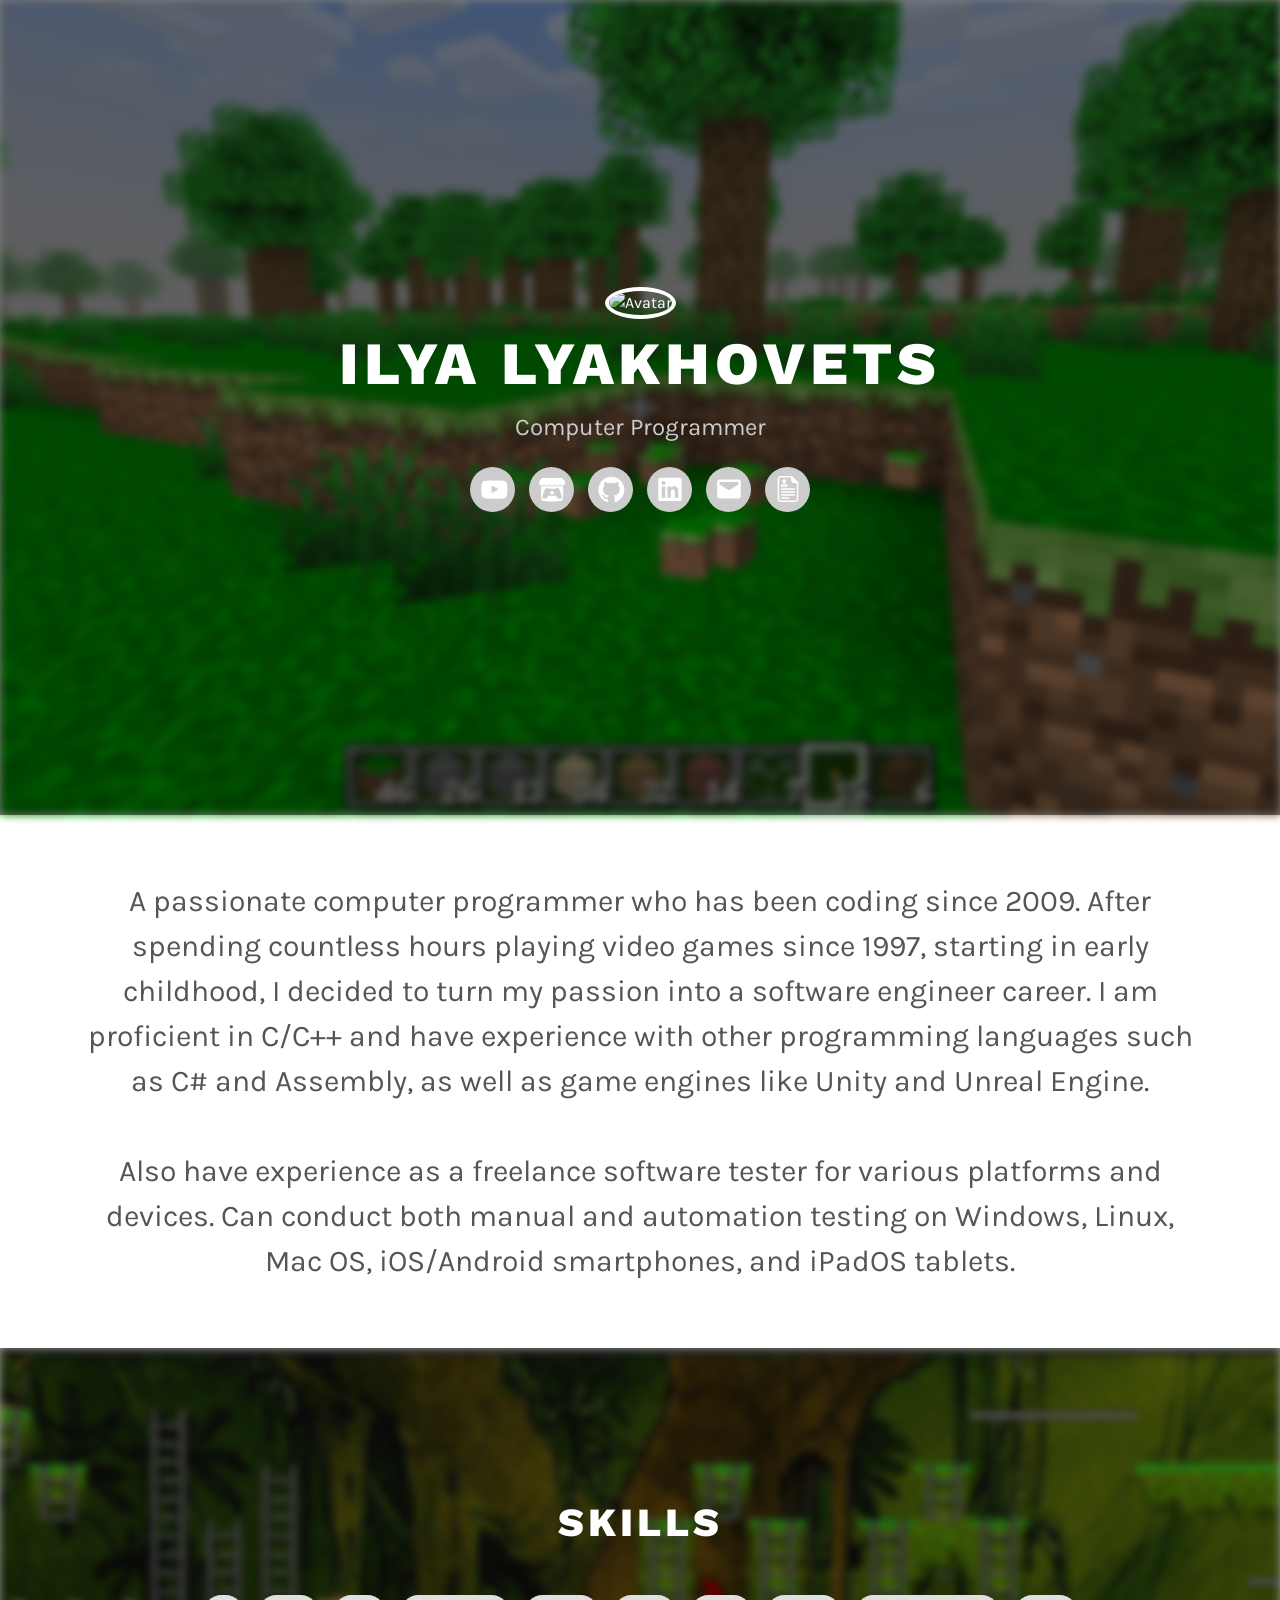
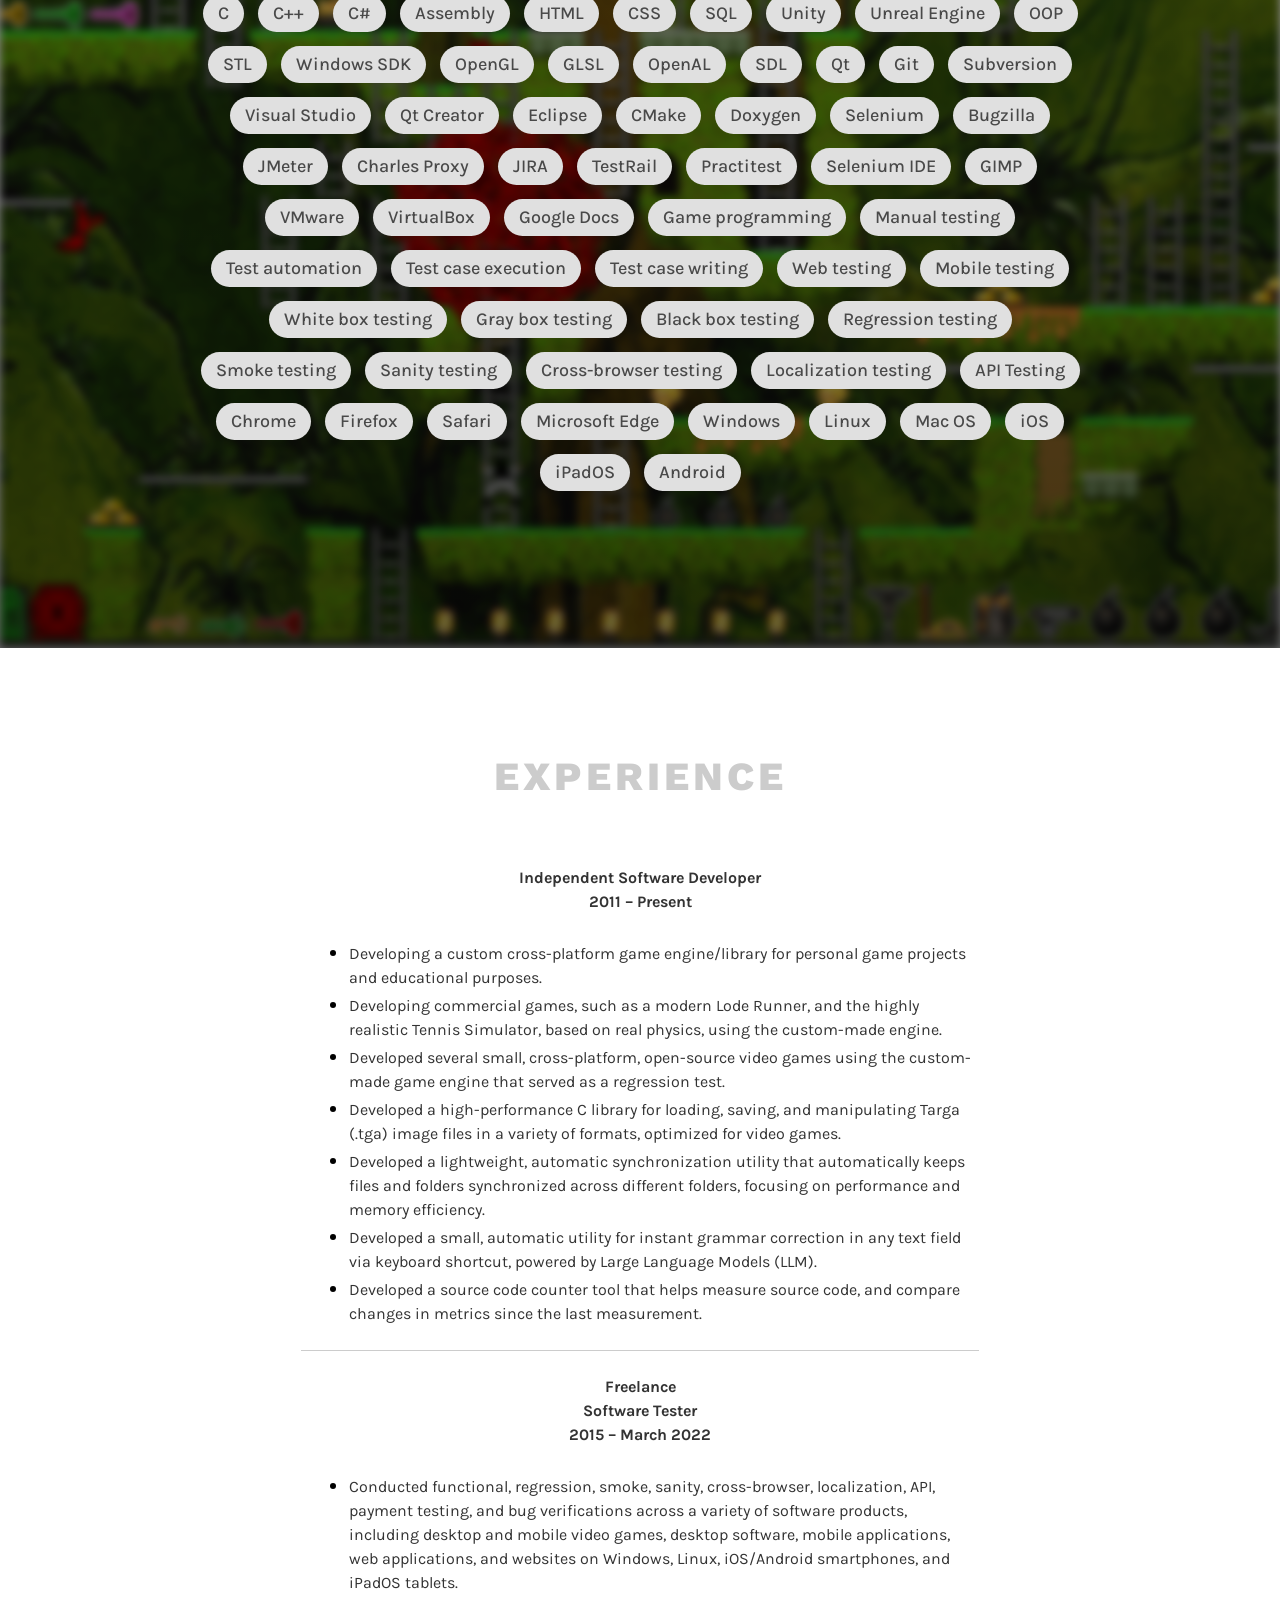
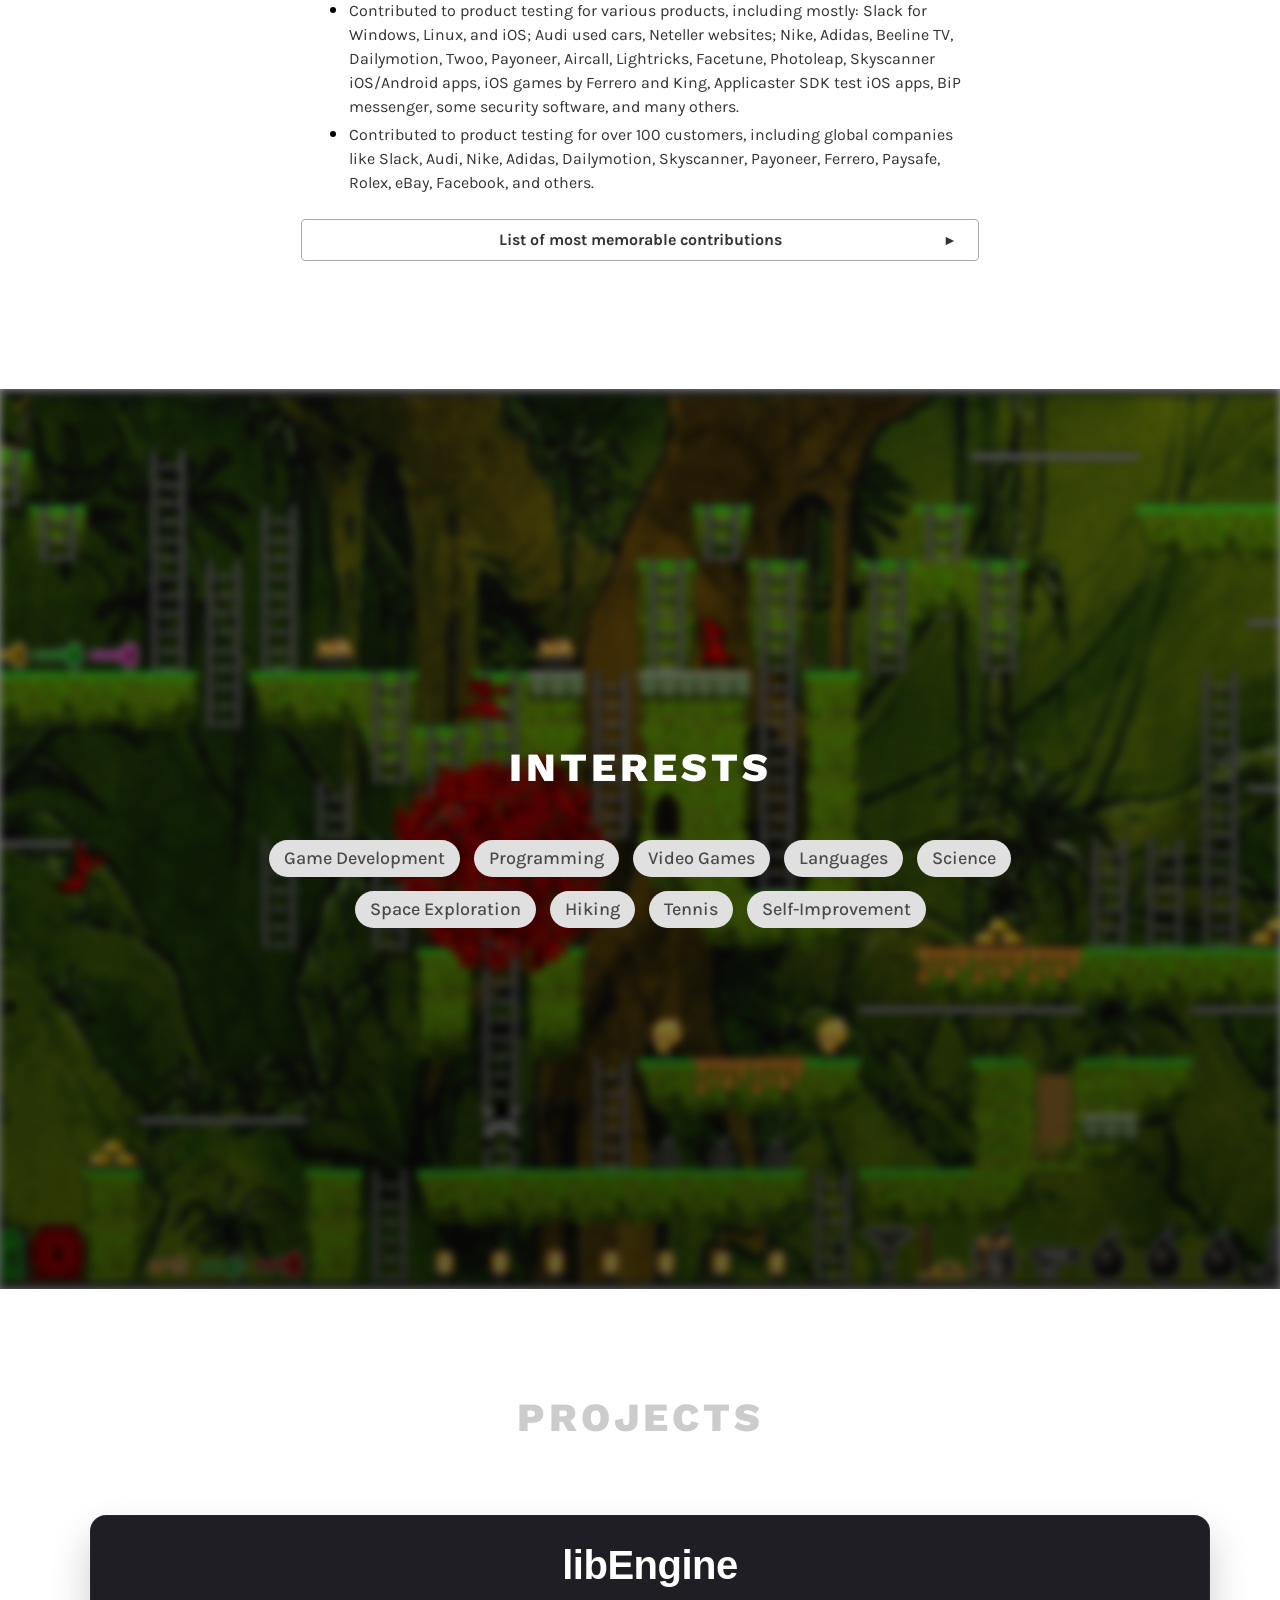
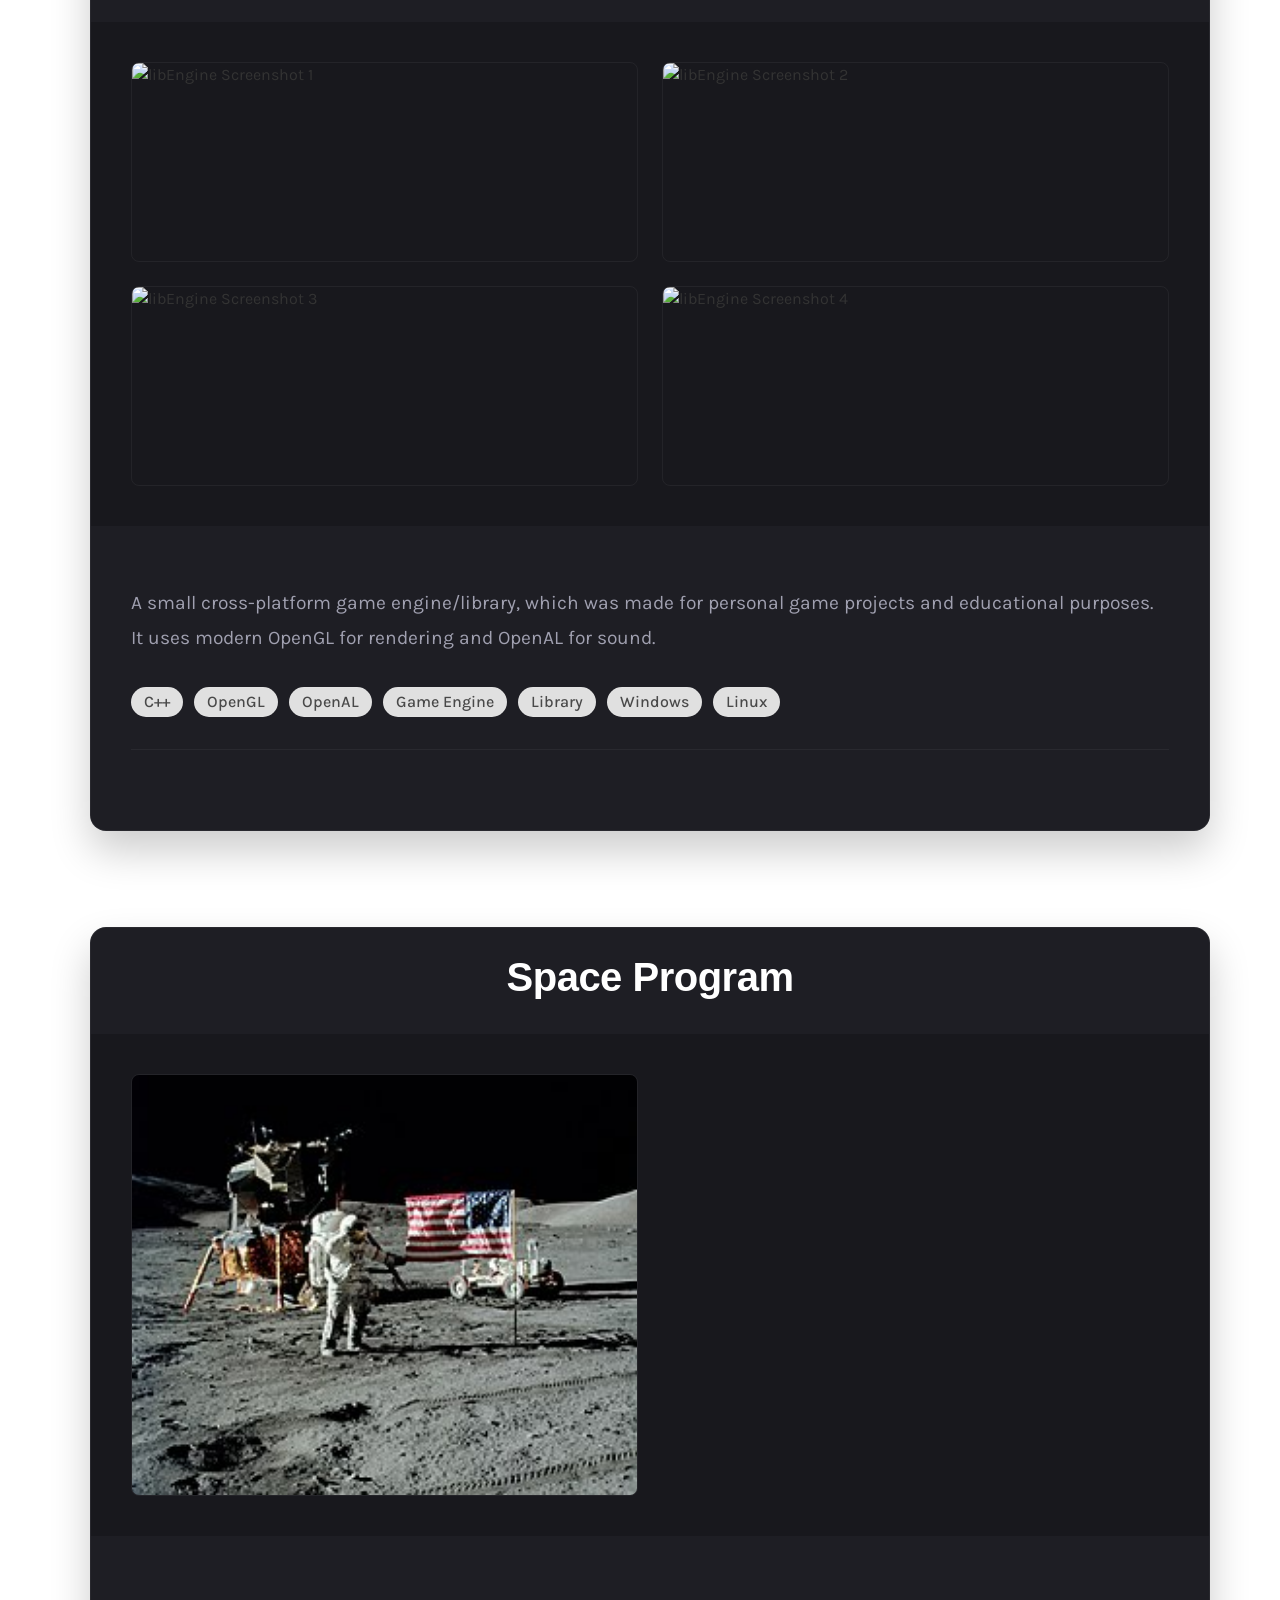
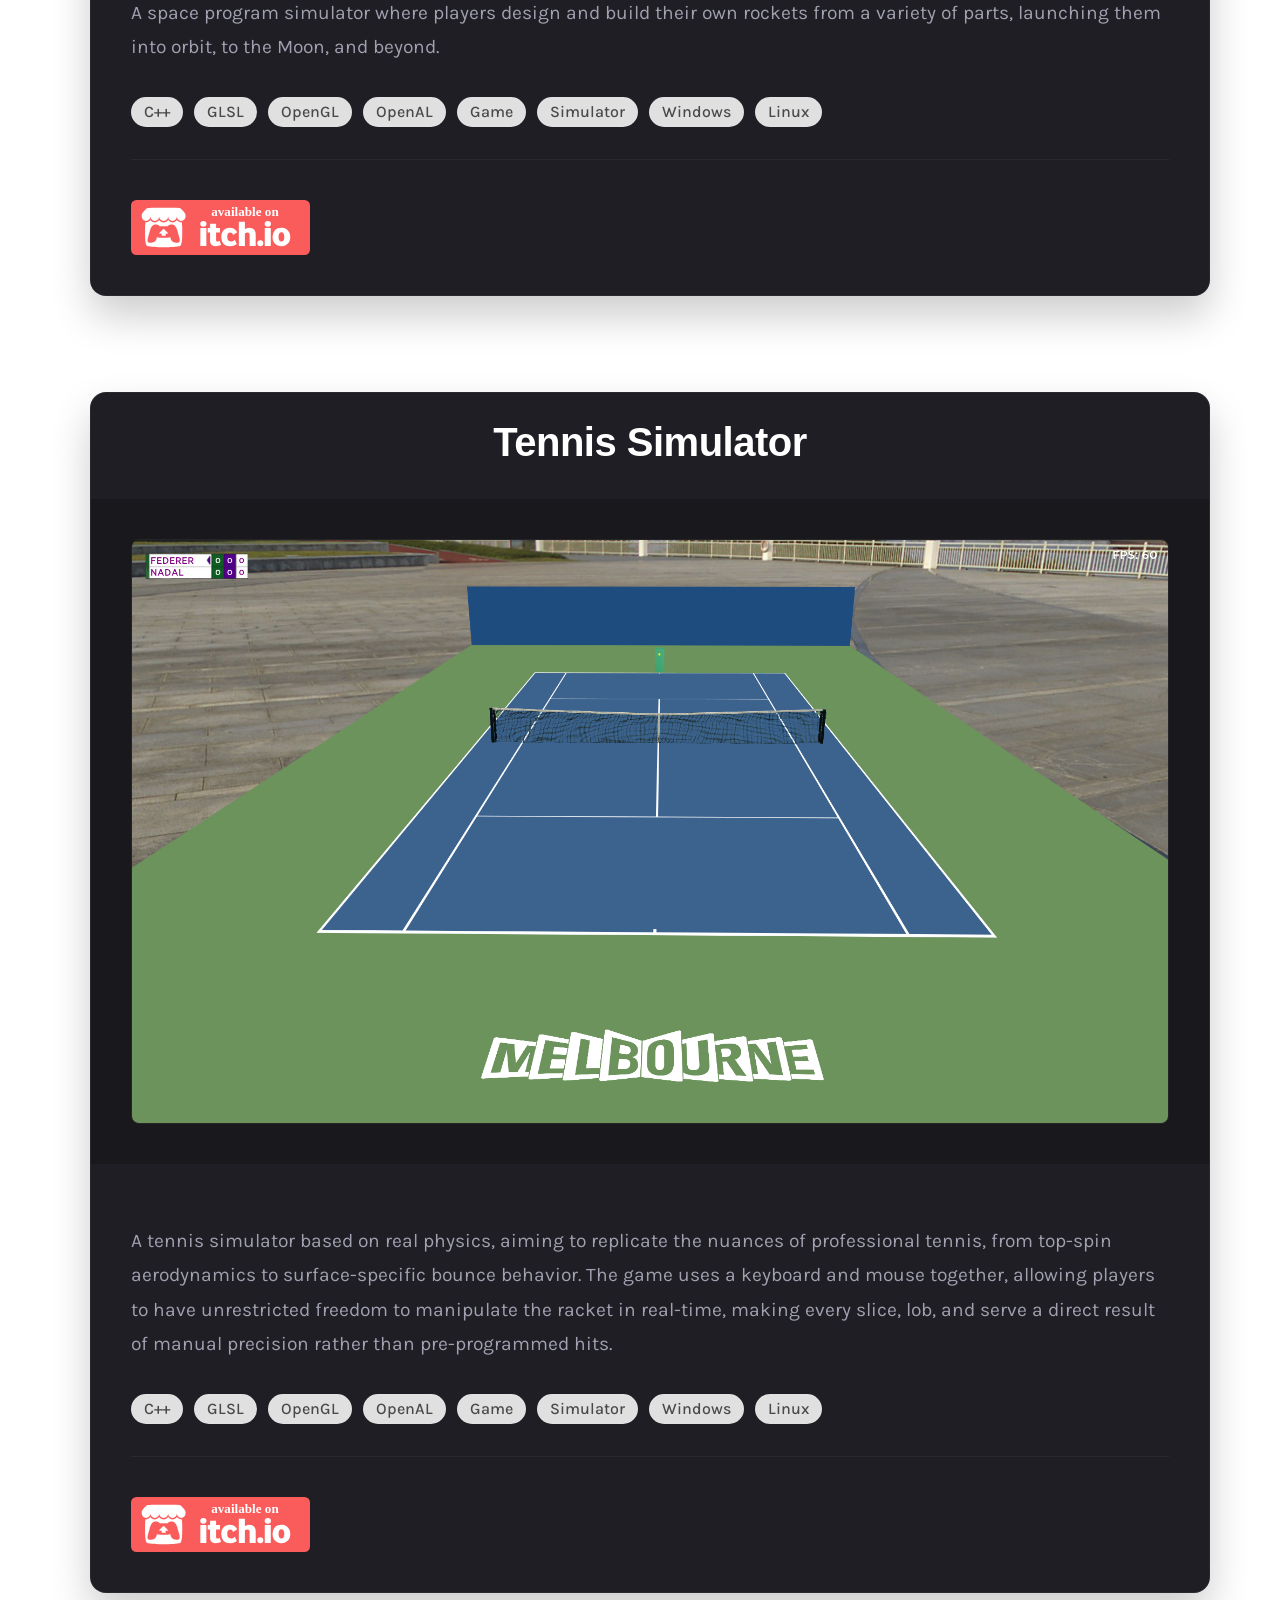
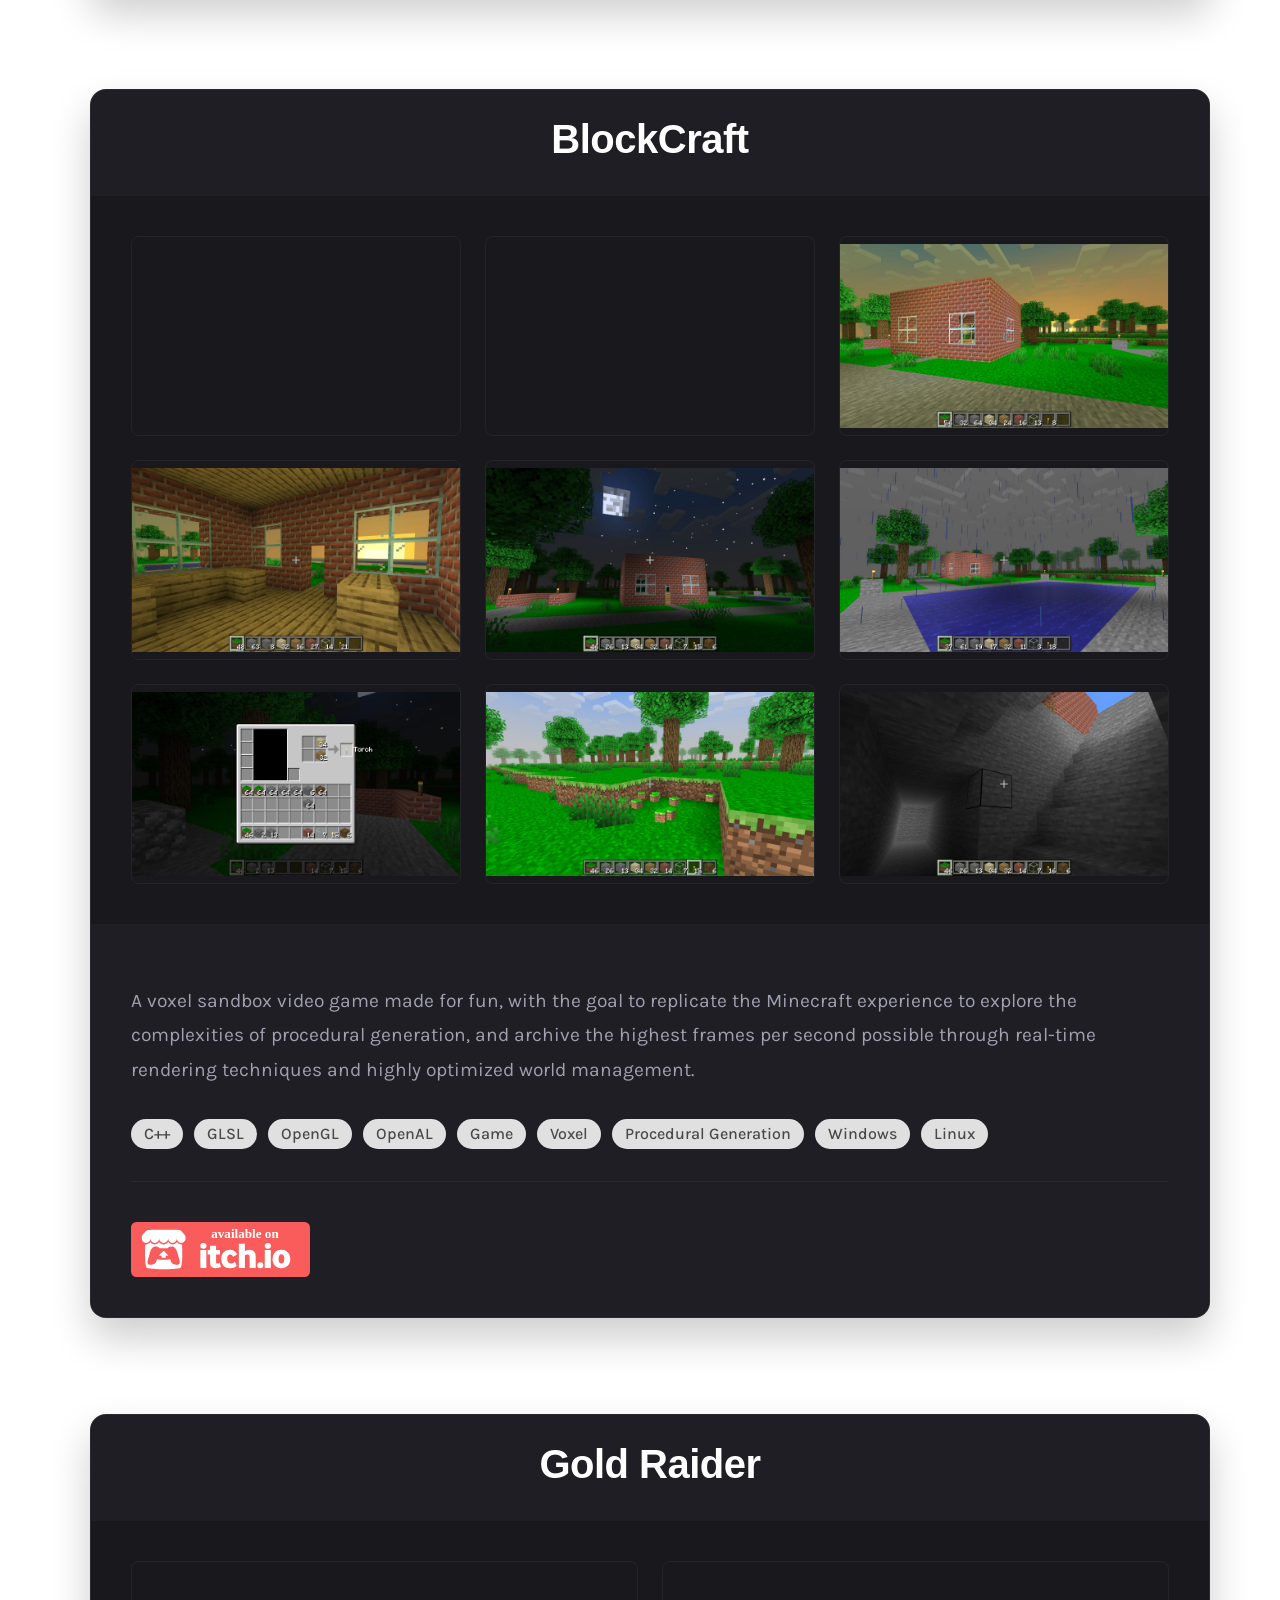
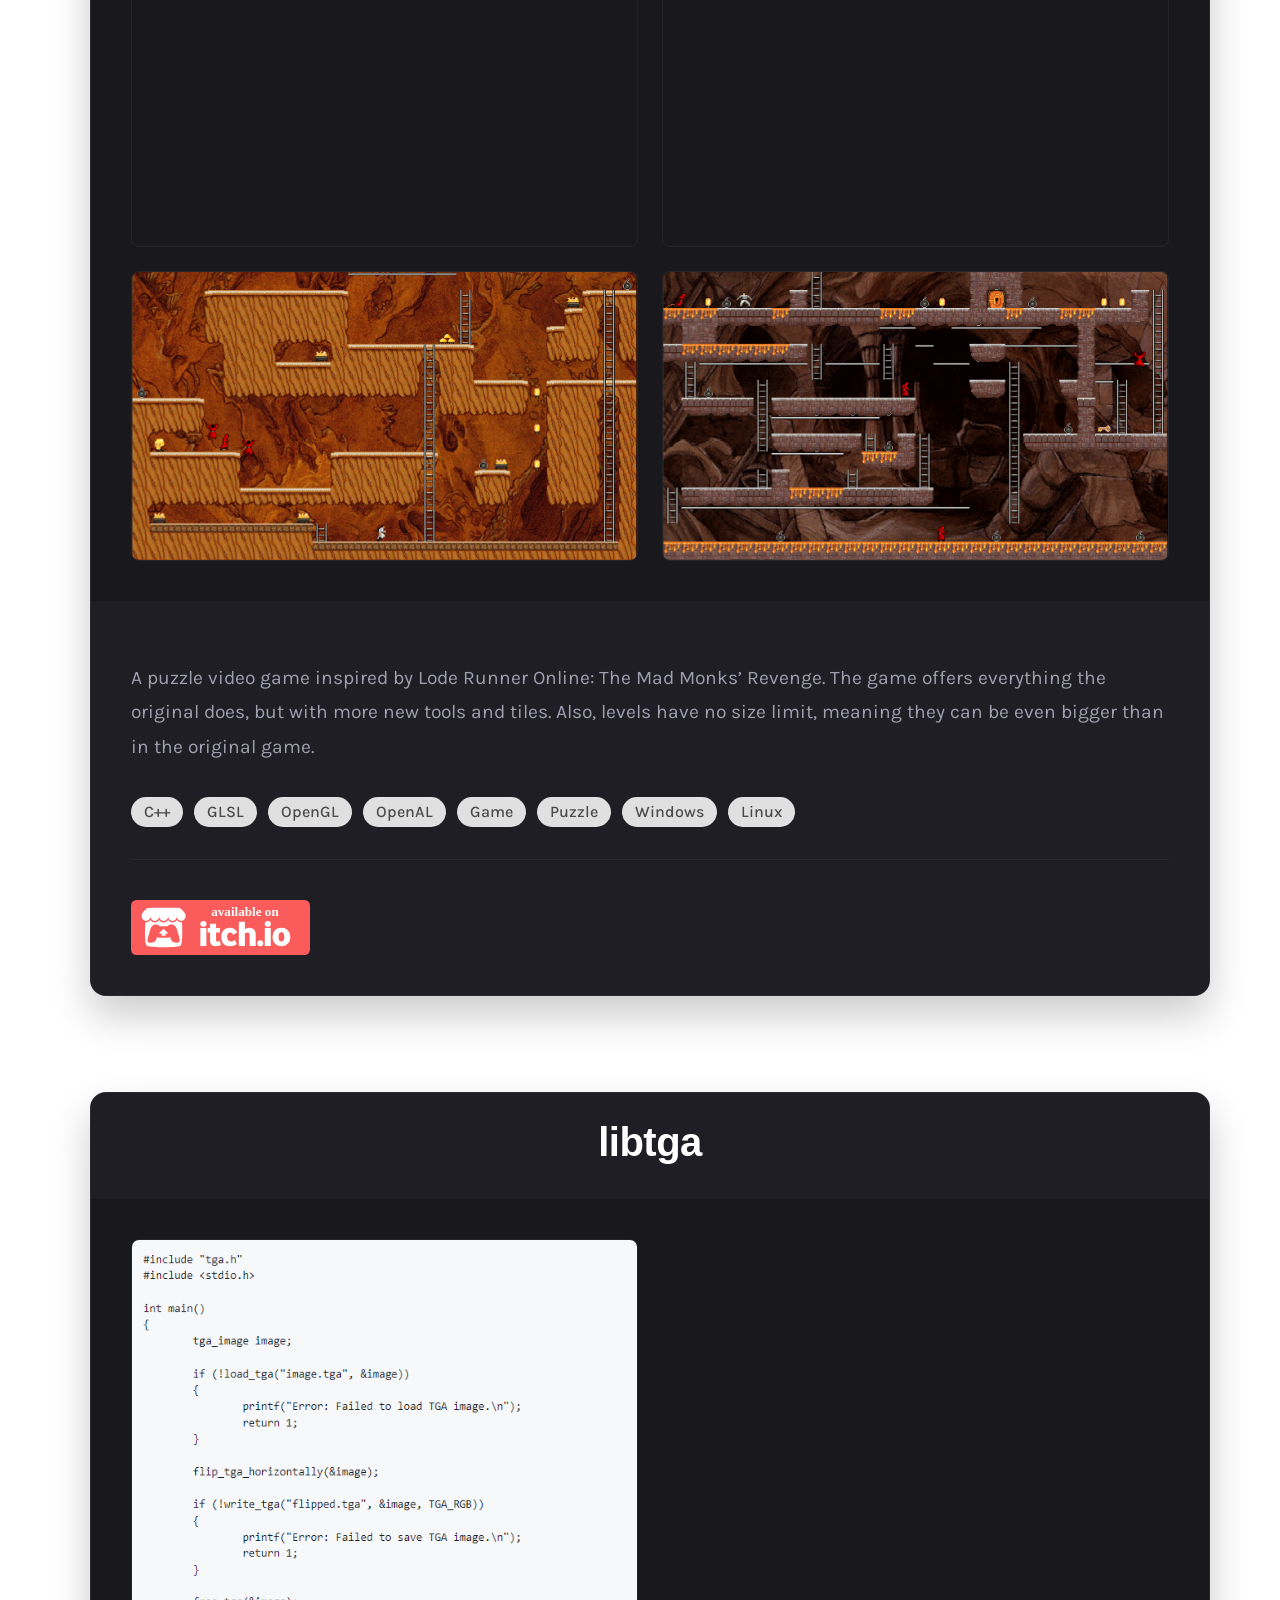
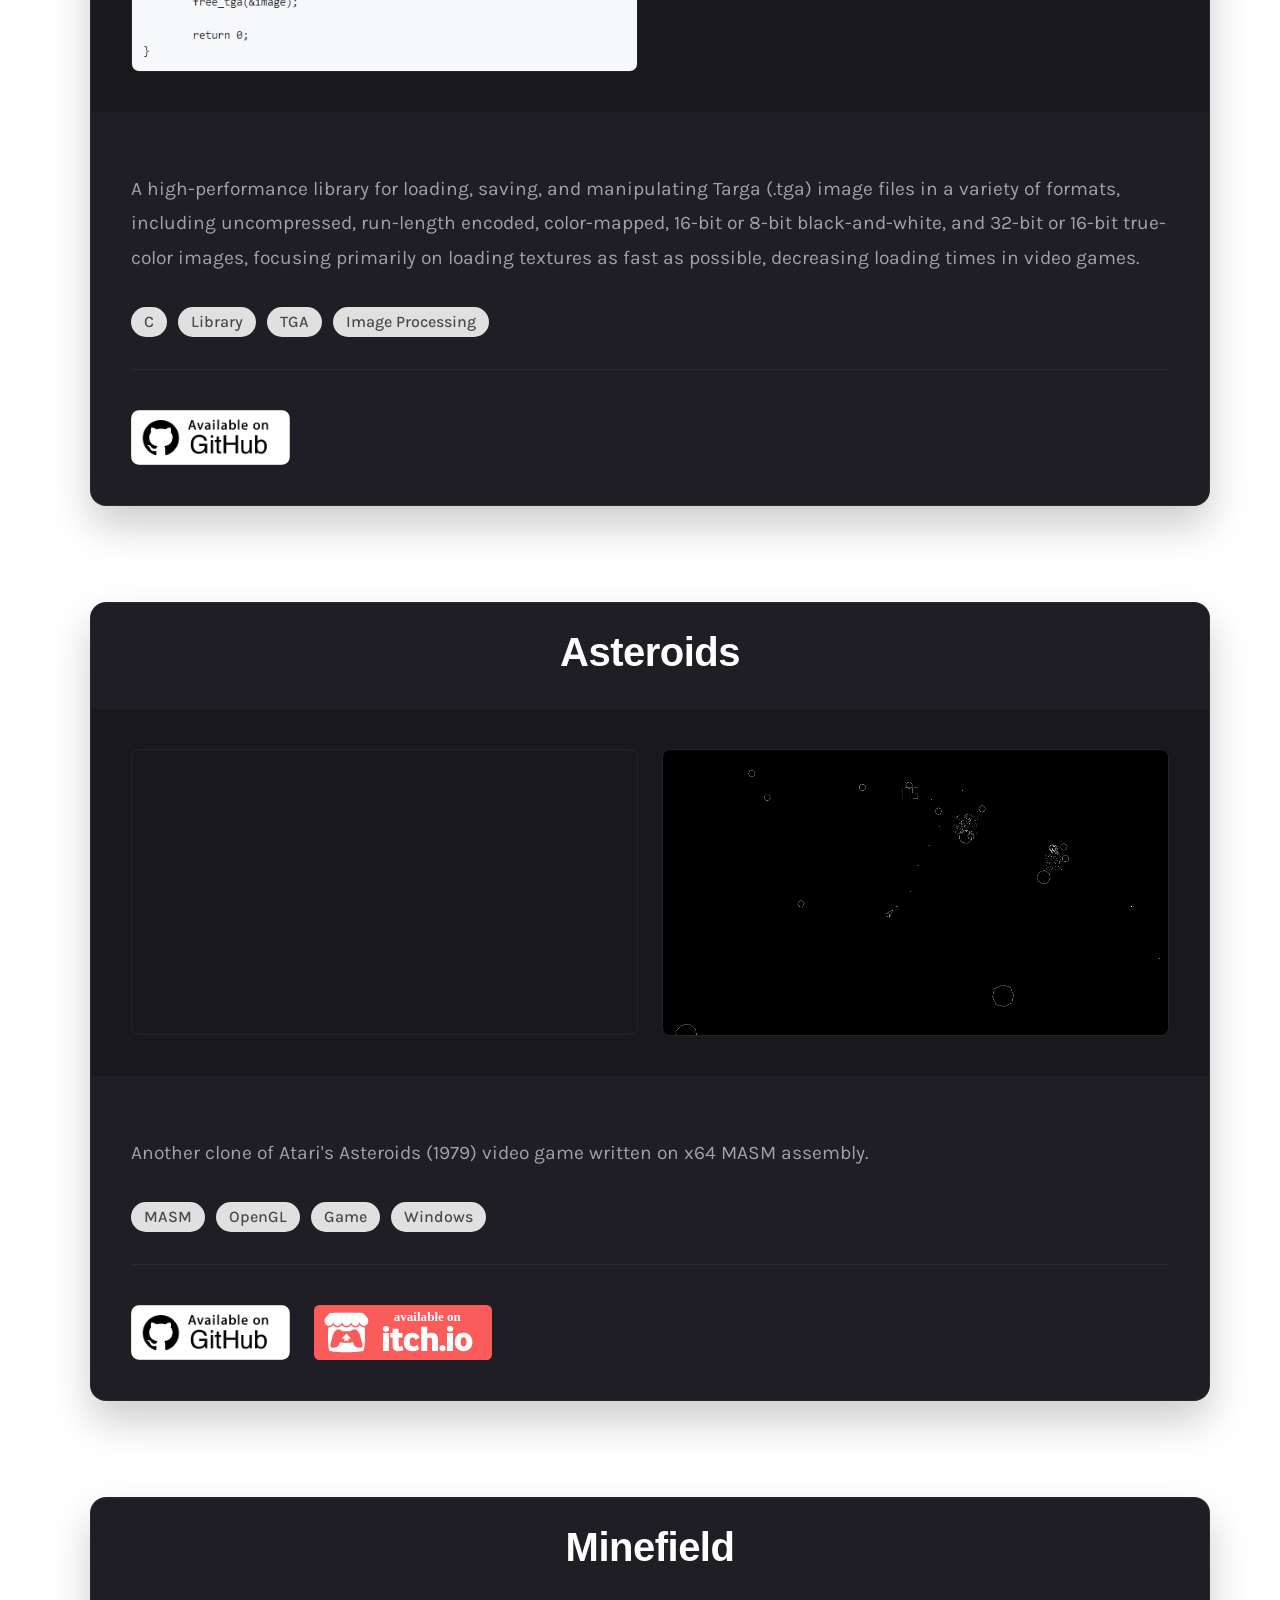
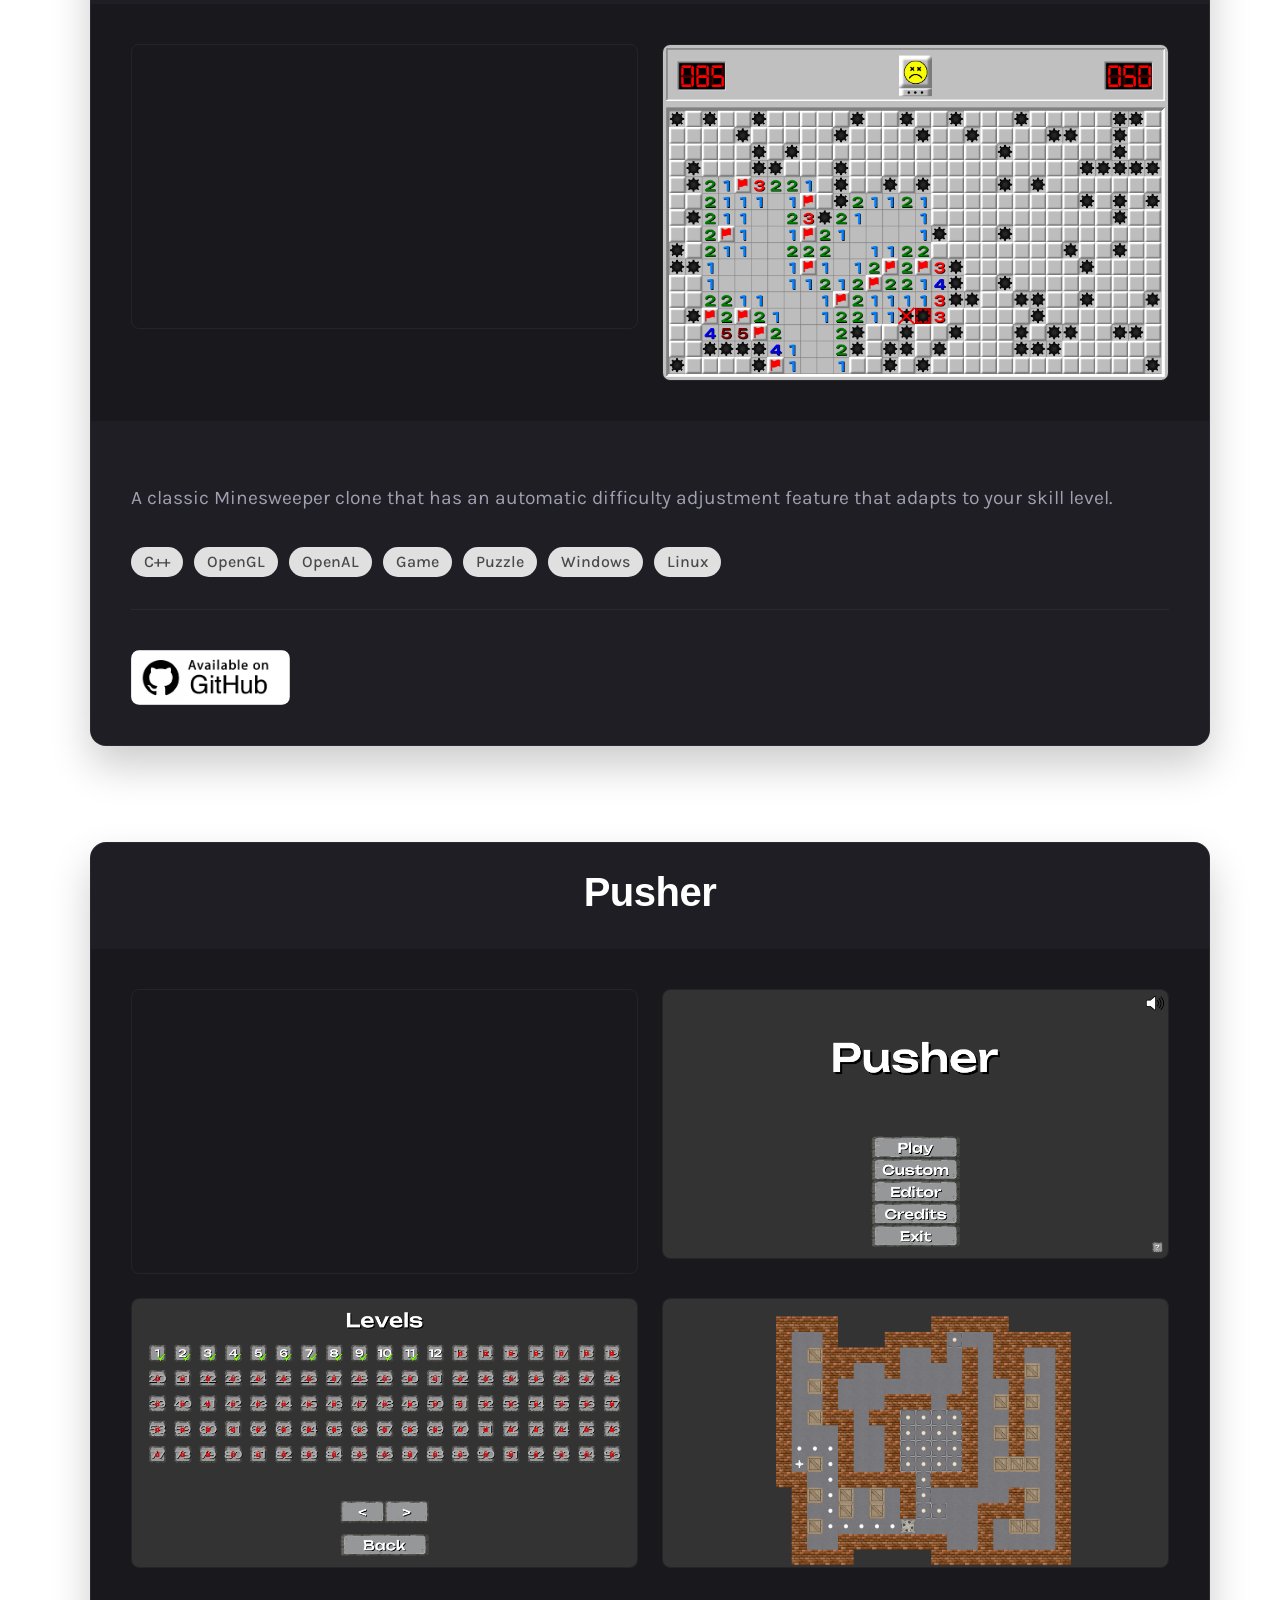
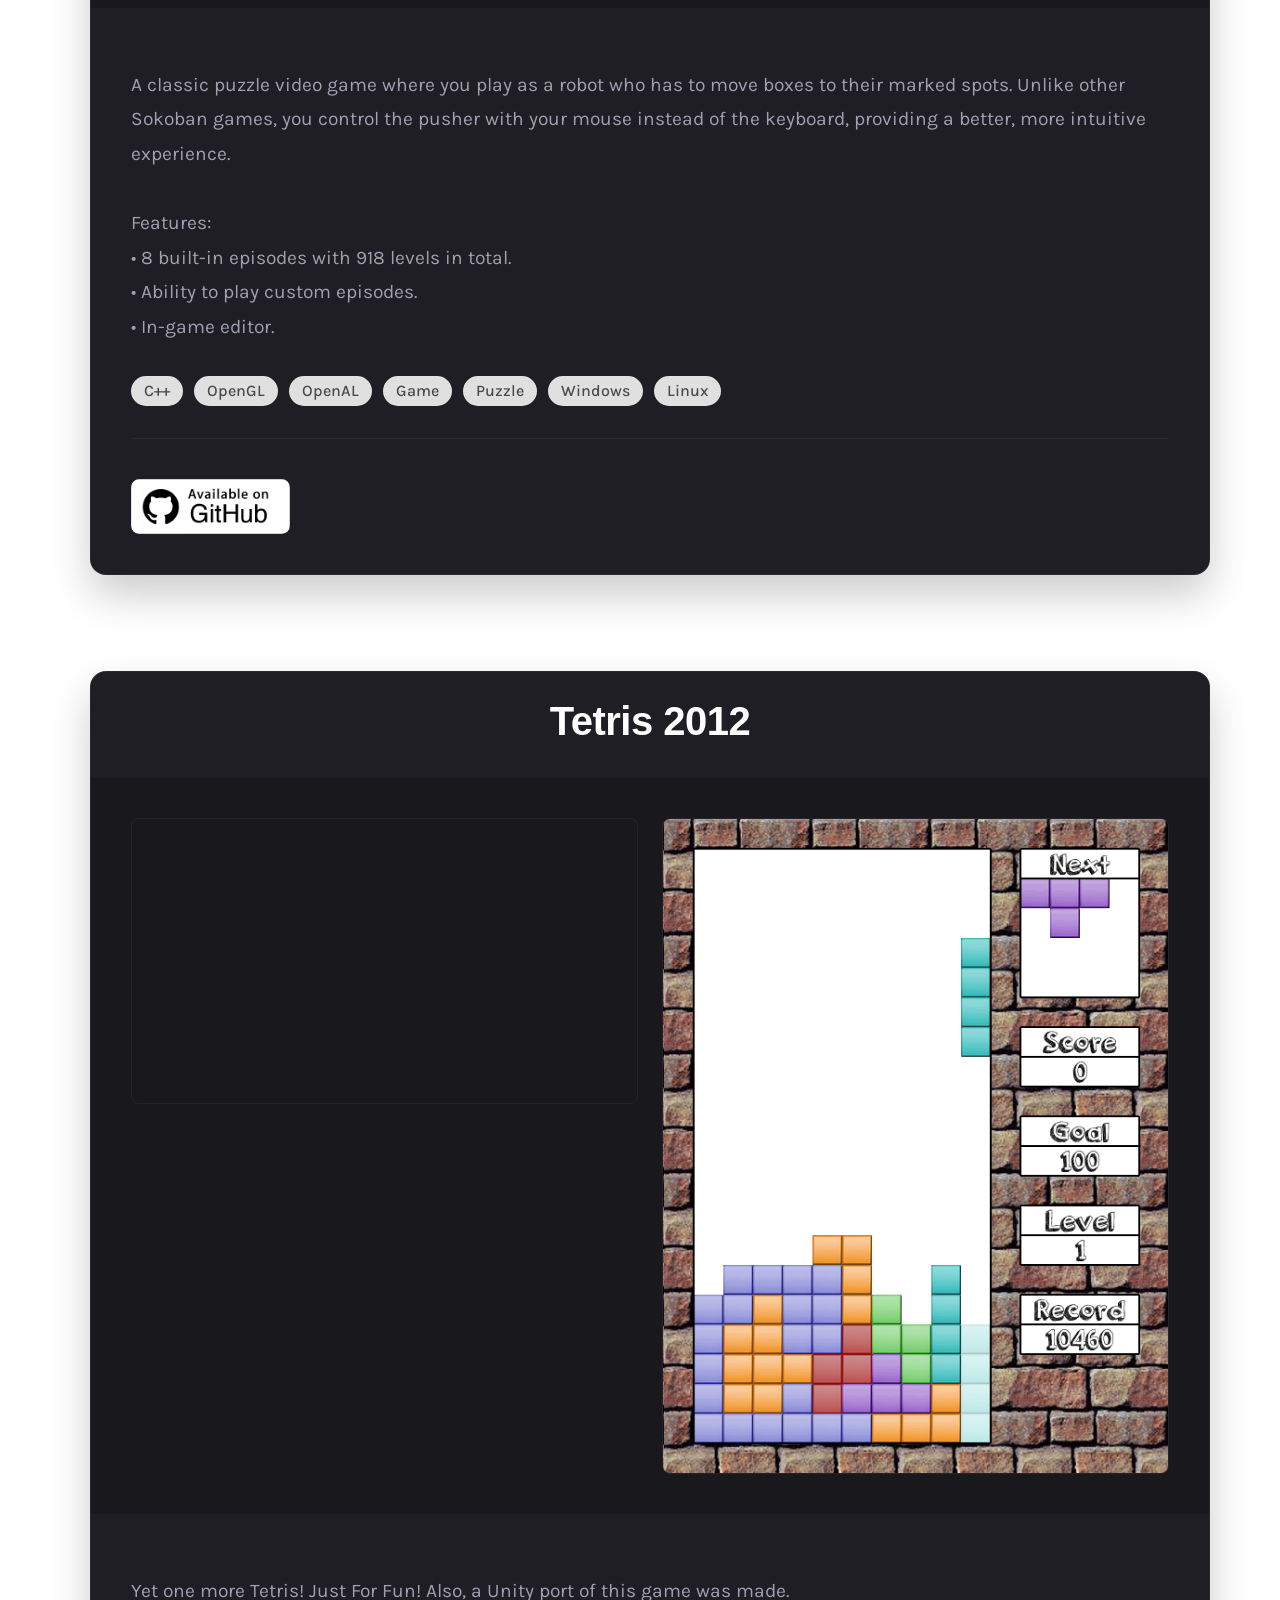
==== commit ac7217be: "Init" ====
--- a/light.html
+++ b/light.html
@@ -3,7 +3,7 @@
 <html>
 
 <head>
-	<title>Ilya Lyakhovets - Software Developer</title>
+	<title>Ilya Lyakhovets - Computer Programmer</title>
 
 	<meta name='robots' content='noindex,nofollow' />
 
@@ -14,12 +14,12 @@
 	<meta name="viewport" content="width=device-width, initial-scale=1.0, user-scalable=no" />
 
 	<meta name="twitter:card" content="summary" />
-	<meta property='og:title' content='Ilya Lyakhovets - Software Developer' />
+	<meta property='og:title' content='Ilya Lyakhovets - Computer Programmer' />
 	<meta property='og:image'
 		content='https://gravatar.com/avatar/655f60ffa1a6ae127097d64c8417f8a7687ff27865ecfe8720d171d88a812bda?s=300' />
 	<meta property='og:description' content='Personal website' />
 	<meta property='og:url' content='https://ilyalts.github.io/' />
-	<meta name="description" content="Ilya Lyakhovets - Software Developer">
+	<meta name="description" content="Ilya Lyakhovets - Computer Programmer">
 	<meta name="author" content="Ilya Lyakhovets">
 
 	<link rel="stylesheet" href="css/style.css" type='text/css' media='all'>
@@ -46,7 +46,7 @@
 		<div class="custom-header">
 			<div class="custom-header-image"> <!--style="background-image: url(images/projects/gold-raider.png);">-->
 				<video class="blur" autoplay muted loop id="background-video" poster="images/projects/blockcraft6.jpg">
-					<source src="videos/blockcraft3.mp4" type="video/mp4">
+					<source src="videos/blockcraft2.mp4" type="video/mp4">
 				</video>
 
 				<div class="site-branding">
@@ -55,7 +55,7 @@
 							src="https://gravatar.com/avatar/655f60ffa1a6ae127097d64c8417f8a7687ff27865ecfe8720d171d88a812bda?s=300"
 							alt="Avatar">
 						<p class="site-title">Ilya Lyakhovets</p>
-						<p class="site-description">Software Developer</p>
+						<p class="site-description">Computer Programmer</p>
 
 						<footer class="site-footer">
 							<nav class="social-navigation social-navigation-svg" aria-label="Social Links Menu">
@@ -65,17 +65,17 @@
 												<span class="screen-reader-text">Facebook</span><svg class="icon" aria-hidden="true" role="img"> <use href="#icon-facebook" xlink:href="#icon-facebook"></use> </svg></a></li>-->
 										<!--<li><a target="_blank" rel="noopener" href="https://x.com/IlyaLts">
 												<span class="screen-reader-text">X</span><svg class="icon" aria-hidden="true" role="img"> <use href="#icon-x-com" xlink:href="#icon-twitter"></use> </svg></a></li>-->
-										<!--<li><a target="_blank" rel="noopener"
+										<li><a target="_blank" rel="noopener"
 												href="https://www.youtube.com/playlist?list=PLLYiQsI5wtJwapplodnpHkqEillLr6jeK">
 												<span class="screen-reader-text">YouTube</span><svg class="icon"
 													aria-hidden="true" role="img">
 													<use href="#icon-youtube" xlink:href="#icon-youtube"></use>
-												</svg></a></li>-->
-										<!--<li><a target="_blank" rel="noopener" href="https://ilyalts.itch.io/">
+												</svg></a></li>
+										<li><a target="_blank" rel="noopener" href="https://ilyalts.itch.io/">
 												<span class="screen-reader-text">itch.io</span><svg class="icon"
 													aria-hidden="true" role="img">
 													<use href="#icon-itch" xlink:href="#icon-itch"></use>
-												</svg></a></li>-->
+												</svg></a></li>
 										<li><a target="_blank" rel="noopener" href="http://github.com/IlyaLts">
 												<span class="screen-reader-text">GitHub</span><svg class="icon"
 													aria-hidden="true" role="img">
@@ -118,7 +118,7 @@
 						<div class="entry-content">
 							<p style="text-align:center;">A passionate computer programmer who has been coding since
 								2009.
-								After spending countless hours playing video games since 1997, starting in early childhood, I decided to turn my passion into a software developer career. I am proficient in C/C++ and have experience
+								After spending countless hours playing video games since 1997, starting in early childhood, I decided to turn my passion into a software engineer career. I am proficient in C/C++ and have experience
 								with other programming languages such as C# and Assembly, as well as game engines
 								like Unity and Unreal Engine.
 
@@ -136,7 +136,7 @@
 	<article class="lts-panel one-column has-post-thumbnail">
 		<div class="panel-image"> <!--style="background-image: url(images/projects/pusher.png)");"-->
 			<video autoplay muted loop id="background-video" class="blur" poster="images/projects/gold-raider.png">
-				<source src="videos/blockcraft2.mp4" type="video/mp4">
+				<source src="videos/gold-raider.mp4" type="video/mp4">
 			</video>
 			<div style="padding-top: 60%"></div>
 		</div>
@@ -149,43 +149,68 @@
 
 				<div class="entry-content">
 					<p style="text-align: center; margin: 0px;">
+						<span class="tag">C</span>
 						<span class="tag">C++</span>
-						<span class="tag">C</span>
 						<span class="tag">C#</span>
 						<span class="tag">Assembly</span>
+						<span class="tag">HTML</span>
+						<span class="tag">CSS</span>
+						<span class="tag">SQL</span>
 						<span class="tag">Unity</span>
 						<span class="tag">Unreal Engine</span>
+						<span class="tag">OOP</span>
+						<span class="tag">STL</span>
+						<span class="tag">Windows SDK</span>
 						<span class="tag">OpenGL</span>
 						<span class="tag">GLSL</span>
 						<span class="tag">OpenAL</span>
 						<span class="tag">SDL</span>
 						<span class="tag">Qt</span>
-						<span class="tag">Windows SDK</span>
-						<span class="tag">SQL</span>
-						<span class="tag">HTML</span>
-						<span class="tag">CSS</span>
 						<span class="tag">Git</span>
 						<span class="tag">Subversion</span>
+						<span class="tag">Visual Studio</span>
+						<span class="tag">Qt Creator</span>
+						<span class="tag">Eclipse</span>
 						<span class="tag">CMake</span>
 						<span class="tag">Doxygen</span>
-						<span class="tag">GIMP</span>
-						<span class="tag">Game Development</span>
-						<span class="tag">Software Development</span>
 						<span class="tag">Selenium</span>
+						<span class="tag">Bugzilla</span>
 						<span class="tag">JMeter</span>
 						<span class="tag">Charles Proxy</span>
-						<span class="tag">Test Automation</span>
+						<span class="tag">JIRA</span>
+						<span class="tag">TestRail</span>
+						<span class="tag">Practitest</span>
+						<span class="tag">Selenium IDE</span>
+						<span class="tag">GIMP</span>
+						<span class="tag">VMware</span>
+						<span class="tag">VirtualBox</span>
+						<span class="tag">Google Docs</span>
+						<span class="tag">Game programming</span>
+						<span class="tag">Manual testing</span>
+						<span class="tag">Test automation</span>
+						<span class="tag">Test case execution</span>
+						<span class="tag">Test case writing</span>
+						<span class="tag">Web testing</span>
+						<span class="tag">Mobile testing</span>
+						<span class="tag">White box testing</span>
+						<span class="tag">Gray box testing</span>
+						<span class="tag">Black box testing</span>
+						<span class="tag">Regression testing</span>
+						<span class="tag">Smoke testing</span>
+						<span class="tag">Sanity testing</span>
+						<span class="tag">Cross-browser testing</span>
+						<span class="tag">Localization testing</span>
 						<span class="tag">API Testing</span>
-						<span class="tag">Black Box Testing</span>
-						<span class="tag">White Box Testing</span>
-						<span class="tag">Test Case Writing</span>
-						<span class="tag">Test Case Execution</span>
-						<span class="tag">Cross-Browser Testing</span>
-						<span class="tag">Cross-Platform Testing</span>
-						<span class="tag">Localization Testing</span>
-						<span class="tag">Desktop Testing</span>
-						<span class="tag">Web Testing</span>
-						<span class="tag">Mobile Testing</span>
+						<span class="tag">Chrome</span>
+						<span class="tag">Firefox</span>
+						<span class="tag">Safari</span>
+						<span class="tag">Microsoft Edge</span>
+						<span class="tag">Windows</span>
+						<span class="tag">Linux</span>
+						<span class="tag">Mac OS</span>
+						<span class="tag">iOS</span>
+						<span class="tag">iPadOS</span>
+						<span class="tag">Android</span>
 					</p>
 				</div> <!-- .entry-content -->
 			</div> <!-- .wrap -->
@@ -346,7 +371,6 @@
 						<span class="tag">Hiking</span>
 						<span class="tag">Tennis</span>
 						<span class="tag">Self-Improvement</span>
-						<span class="tag">Quake</span>
 					</p>
 				</div> <!-- .entry-content -->
 			</div> <!-- .wrap -->
@@ -474,7 +498,7 @@
 								</div>
 								<div class="iframe-container">
 									<div class="iframe-overlay"></div>
-									<iframe src="https://www.youtube.com/embed/IkW1KofviwQ?si=Of57ik8CJ7RQUDn5" frameborder="0" allow="accelerometer; autoplay; clipboard-write; encrypted-media; gyroscope; picture-in-picture; web-share" referrerpolicy="strict-origin-when-cross-origin" allowfullscreen title="BlockCraft - Weather"></iframe>
+									<iframe src="https://www.youtube.com/embed/2BrkOxe4iXI?feature=oembed" frameborder="0" allow="accelerometer; autoplay; clipboard-write; encrypted-media; gyroscope; picture-in-picture; web-share" referrerpolicy="strict-origin-when-cross-origin" allowfullscreen title="BlockCraft - Weather"></iframe>
 								</div>
 
 								<img src="images/projects/blockcraft.jpg" alt="BlockCraft Screenshot 1">
@@ -627,6 +651,7 @@
 						</div>
 					</article> <!-- Asteroids -->
 
+					<!-- Pusher -->
 					<!-- Minefield -->
 					<article class="portfolio has-post-thumbnail">
 						<div class="project-detailed-content">
@@ -654,13 +679,6 @@
 									<a href="https://github.com/IlyaLts/Minefield" target="_blank"
 										class="github-link"><img src="images/logos/github-white.svg" alt="GitHub"
 											class="github-logo"></a>
-									<a href="https://apps.microsoft.com/detail/9pd7f1kgx9t5?hl=en-US&gl=US"
-										target="_blank" class="ms-store-link"><img
-											src="images/logos/microsoft-store-badge-light.svg" alt="Microsoft Store"
-											class="ms-store-badge"></a>
-									<a href="https://ilyalts.itch.io/minefield" target="_blank"
-										class="itch-link"><img src="images/logos/itchio-color.svg" alt="itch.io"
-											class="itch-logo"></a>
 								</div>
 							</div>
 						</div>
@@ -775,10 +793,6 @@
 									<a href="https://github.com/IlyaLts/SyncManager" target="_blank"
 										class="github-link"><img src="images/logos/github-white.svg" alt="GitHub"
 											class="github-logo"></a>
-									<a href="https://apps.microsoft.com/detail/9mtxr55r5s7h?hl=en-US&gl=US"
-										target="_blank" class="ms-store-link"><img
-											src="images/logos/microsoft-store-badge-light.svg" alt="Microsoft Store"
-											class="ms-store-badge"></a>
 								</div>
 							</div>
 						</div>
@@ -977,17 +991,17 @@
 								<span class="screen-reader-text">Facebook</span><svg class="icon" aria-hidden="true" role="img"> <use href="#icon-facebook" xlink:href="#icon-facebook"></use> </svg></a></li>-->
 							<!--<li><a target="_blank" rel="noopener" href="https://x.com/IlyaLts">
 								<span class="screen-reader-text">X</span><svg class="icon" aria-hidden="true" role="img"> <use href="#icon-x-com" xlink:href="#icon-twitter"></use> </svg></a></li>-->
-							<!--<li><a target="_blank" rel="noopener"
+							<li><a target="_blank" rel="noopener"
 									href="https://www.youtube.com/playlist?list=PLLYiQsI5wtJwapplodnpHkqEillLr6jeK">
 									<span class="screen-reader-text">YouTube</span><svg class="icon" aria-hidden="true"
 										role="img">
 										<use href="#icon-youtube" xlink:href="#icon-youtube"></use>
-									</svg></a></li>-->
-							<!--<li><a target="_blank" rel="noopener" href="https://ilyalts.itch.io/">
+									</svg></a></li>
+							<li><a target="_blank" rel="noopener" href="https://ilyalts.itch.io/">
 									<span class="screen-reader-text">itch.io</span><svg class="icon" aria-hidden="true"
 										role="img">
 										<use href="#icon-itch" xlink:href="#icon-itch"></use>
-									</svg></a></li>-->
+									</svg></a></li>
 							<li><a target="_blank" rel="noopener" href="http://github.com/IlyaLts">
 									<span class="screen-reader-text">GitHub</span><svg class="icon" aria-hidden="true"
 										role="img">
--- a/css/style.css
+++ b/css/style.css
@@ -5167,7 +5167,7 @@
 
 #skills.panel-content .wrap {
 	padding: 0;
-	max-width: 1400px;
+	max-width: 100%;
 }
 
 #skills.panel-content .entry-title {
@@ -5228,7 +5228,7 @@
 
 #interests.panel-content .wrap {
 	padding: 0;
-	max-width: 1400px;
+	max-width: 100%;
 }
 
 #interests.panel-content .entry-title {
--- a/css/projects-inline.css
+++ b/css/projects-inline.css
@@ -261,31 +261,6 @@
     transform: scale(1.1);
 }
 
-.modal-links a.ms-store-link {
-    background: none !important;
-    padding: 0;
-    border-radius: 0;
-    box-shadow: none;
-    width: auto;
-    height: auto;
-}
-
-.modal-links a.ms-store-link:hover {
-    filter: none;
-    background: none !important;
-}
-
-.ms-store-badge {
-    height: 55px;
-    width: auto;
-    vertical-align: middle;
-    transition: transform 0.2s ease;
-}
-
-.ms-store-link:hover .ms-store-badge {
-    transform: scale(1.1);
-}
-
 /* Responsive Adjustments */
 @media screen and (max-width: 768px) {
     .modal-gallery {
